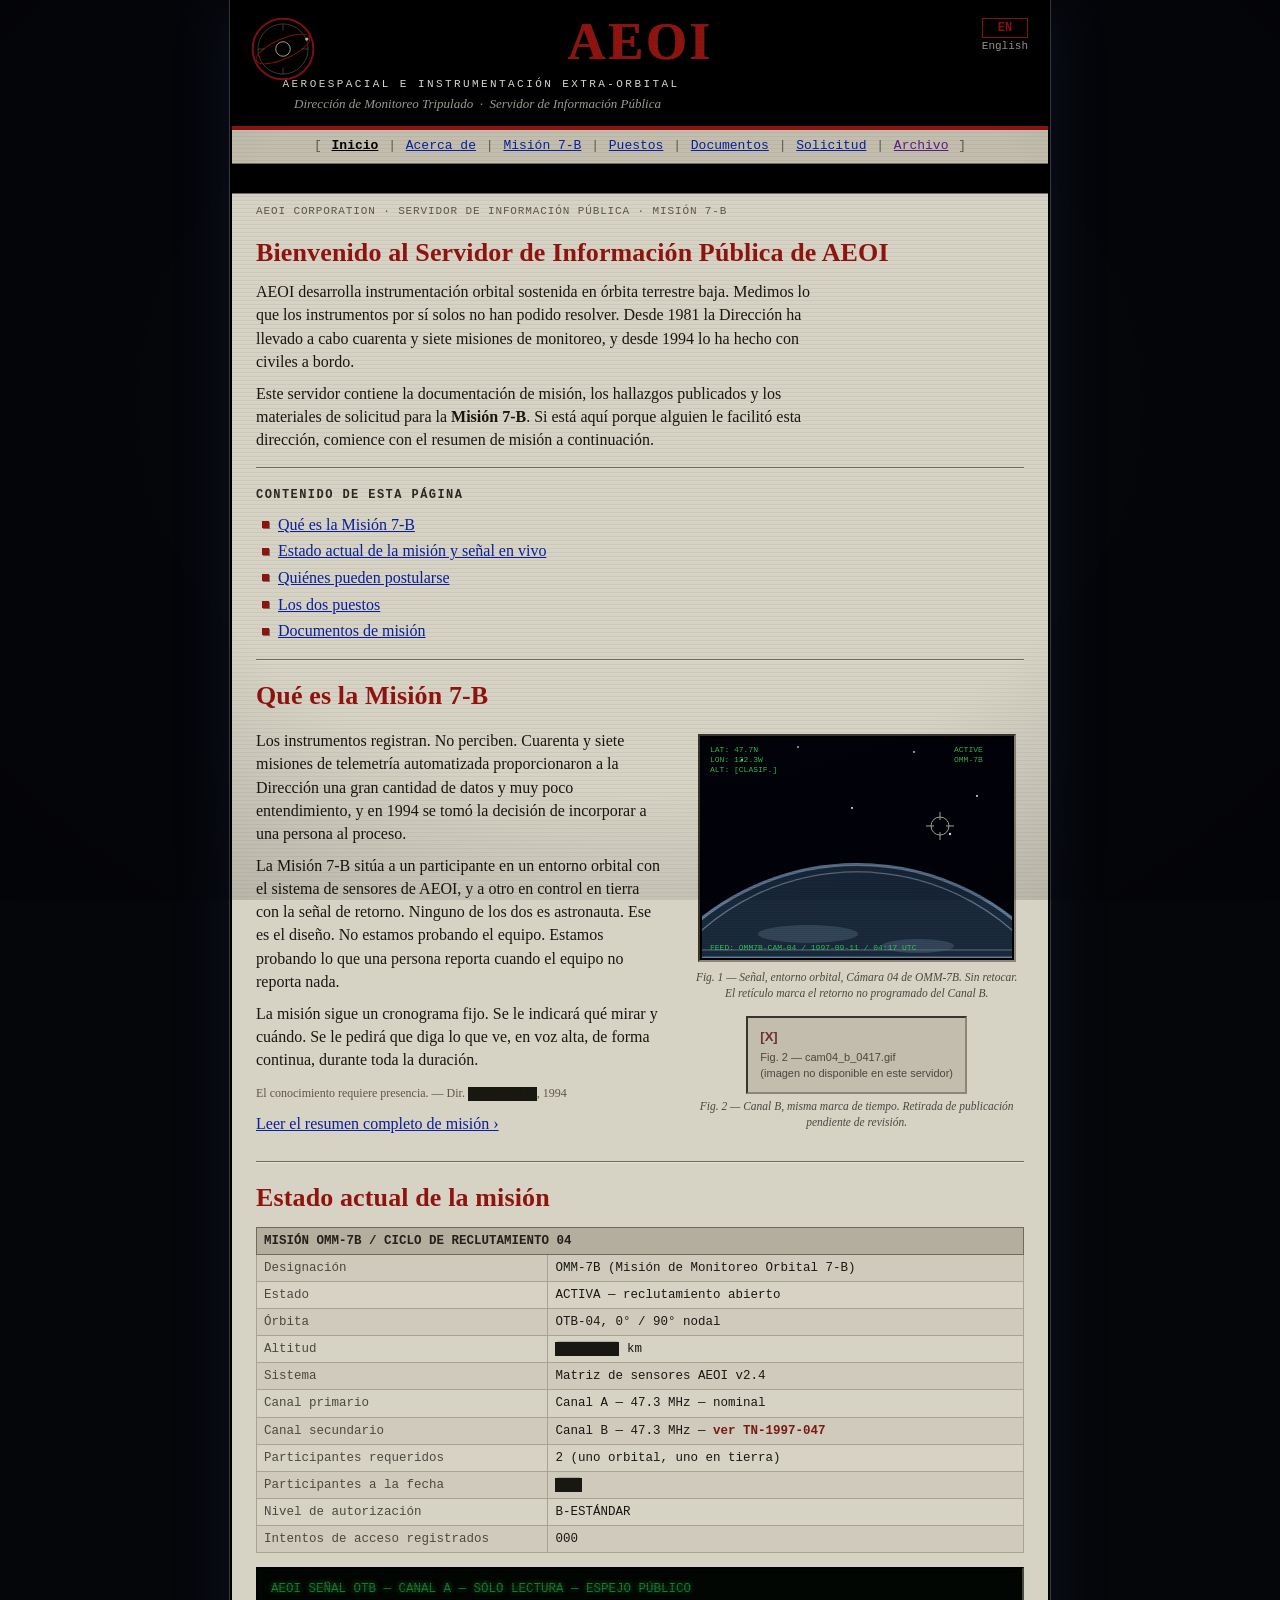
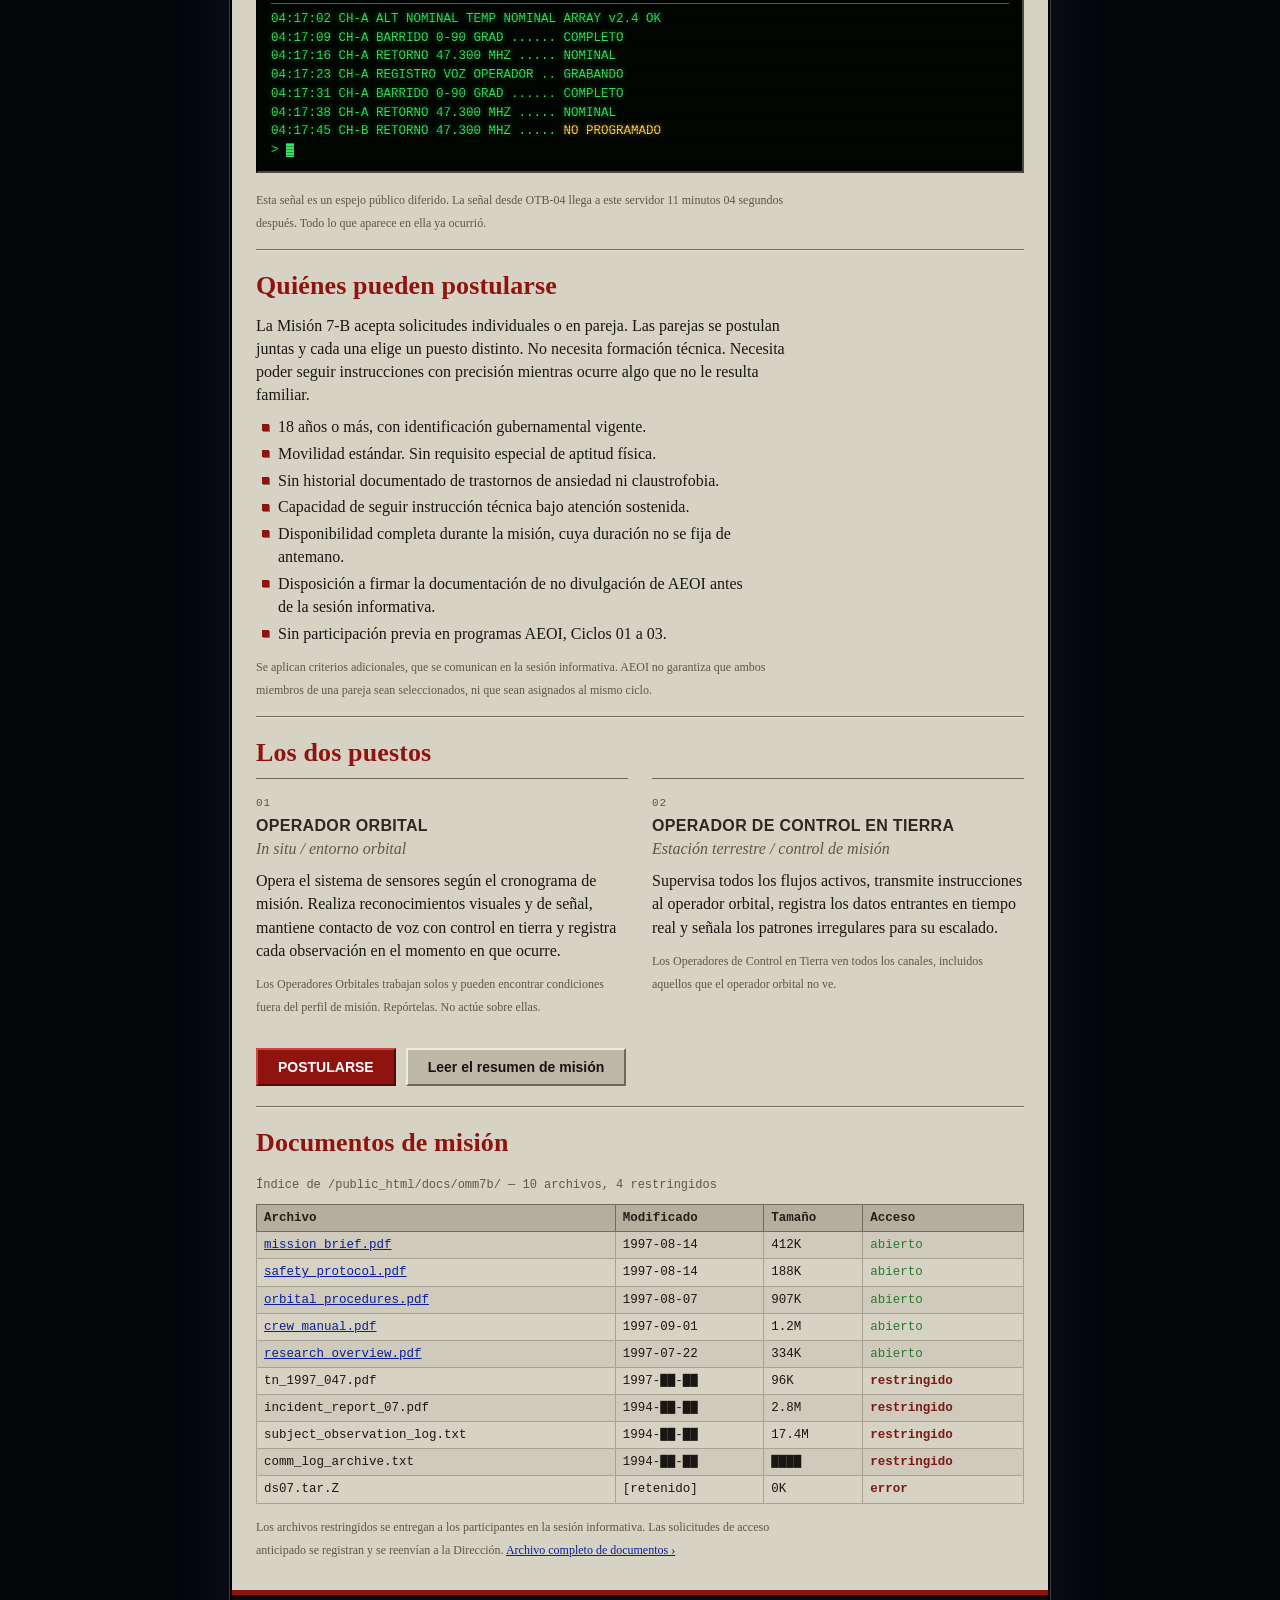
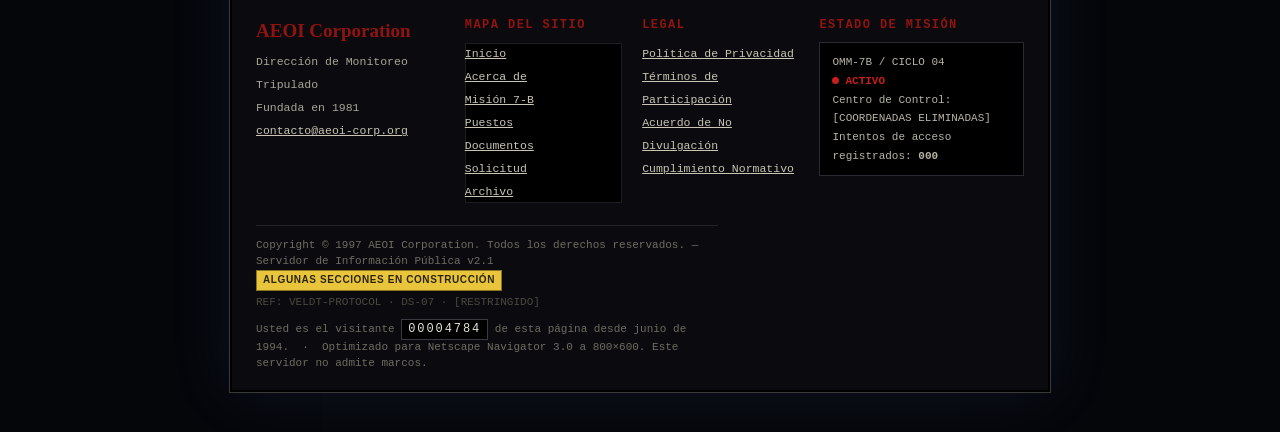
==== index.html @ 05a88777 "pagina aeoi" ====
<!DOCTYPE html>
<!--
  AEOI SERVIDOR DE INFORMACIÓN PÚBLICA
  raíz del documento: /public_html/index.html
  responsable: webmaster@aeoi-corp.org
  rev 4.2 — 01/09/97

  NOTA AL RESPONSABLE: el árbol /archive/ sigue siendo legible para todos.
  Debía retirarse con la rev 3.9. Nadie lo ha retirado.
  No lo retiren. — R.K.
-->
<html lang="es">
<head>
<meta charset="utf-8">
<meta name="viewport" content="width=device-width,initial-scale=1">
<title>AEOI — Misión 7-B — Reclutamiento de participantes</title>
<link rel="stylesheet" href="css/style.css">
</head>
<body>
<div id="glass"></div>

<div id="doc">

  <!-- ===================== CABECERA ===================== -->
  <div id="masthead">
    <div class="stars"></div>
    <svg id="seal" viewBox="0 0 100 100" aria-hidden="true">
      <circle cx="50" cy="50" r="46" fill="none" stroke="#8f1410" stroke-width="3"/>
      <circle cx="50" cy="50" r="38" fill="none" stroke="#6a6558" stroke-width="1"/>
      <ellipse cx="50" cy="50" rx="44" ry="15" fill="none" stroke="#8f1410"
               stroke-width="1.4" transform="rotate(-24 50 50)"/>
      <circle cx="50" cy="50" r="11" fill="none" stroke="#c8c3b4" stroke-width="1.4"/>
      <circle cx="86" cy="35" r="2.6" fill="#c8c3b4"/>
      <path d="M50 12 L50 22 M50 78 L50 88 M12 50 L22 50 M78 50 L88 50"
            stroke="#6a6558" stroke-width="1"/>
    </svg>
    <a id="lang" href="#" title="Versión en inglés"><b>EN</b>English</a>
    <h1 id="wordmark"><a href="index.html">AEOI</a></h1>
    <p id="expand">AEROESPACIAL E INSTRUMENTACIÓN EXTRA-ORBITAL</p>
    <p id="sub">Dirección de Monitoreo Tripulado &nbsp;·&nbsp; Servidor de Información Pública</p>
  </div>

  <!-- ===================== NAV ===================== -->
  <div id="nav">
    [ <a href="index.html">Inicio</a> |
      <a href="acerca.html">Acerca&nbsp;de</a> |
      <a href="mision.html">Misión&nbsp;7-B</a> |
      <a href="puestos.html">Puestos</a> |
      <a href="documentos.html">Documentos</a> |
      <a href="solicitud.html">Solicitud</a> |
      <a href="archivo.html" class="seen">Archivo</a> ]
  </div>

  <!-- ===================== ANUNCIOS ===================== -->
  <div id="announce"><span>
    <span class="new">*** NUEVO ***</span>
    &nbsp; CICLO DE RECLUTAMIENTO 04 ABIERTO — QUEDAN DOS (2) PLAZAS —
    CIERRE DE SOLICITUDES PRÓXIMO — CONSULTE PUESTOS PARA MÁS DETALLES &nbsp;&nbsp; ///
    &nbsp; AVISO DE PERSONAL: TODOS LOS PARTICIPANTES DEL CICLO 03 DEBEN PRESENTARSE A LA
    EVALUACIÓN POSTERIOR A LA MISIÓN. LA ASISTENCIA NO ES OPCIONAL. &nbsp;&nbsp; ///
    &nbsp; RESUMEN DE MISIÓN OMM-7B DISPONIBLE &nbsp;&nbsp; ///
  </span></div>

  <div class="pageid">AEOI Corporation · Servidor de Información Pública · Misión 7-B</div>

  <div class="pad">

  <h2>Bienvenido al Servidor de Información Pública de AEOI</h2>
  <p>
    AEOI desarrolla instrumentación orbital sostenida en órbita terrestre baja. Medimos lo que
    los instrumentos por sí solos no han podido resolver. Desde 1981 la Dirección ha llevado a
    cabo cuarenta y siete misiones de monitoreo, y desde 1994 lo ha hecho con civiles a bordo.
  </p>
  <p>
    Este servidor contiene la documentación de misión, los hallazgos publicados y los
    materiales de solicitud para la <b>Misión 7-B</b>. Si está aquí porque alguien le facilitó
    esta dirección, comience con el resumen de misión a continuación.
  </p>

  <hr>

  <h4>Contenido de esta página</h4>
  <ul class="dot">
    <li><a href="#brief">Qué es la Misión 7-B</a></li>
    <li><a href="#status">Estado actual de la misión y señal en vivo</a></li>
    <li><a href="#who">Quiénes pueden postularse</a></li>
    <li><a href="#pos">Los dos puestos</a></li>
    <li><a href="#docs">Documentos de misión</a></li>
  </ul>

  <hr>

  <!-- ===================== RESUMEN ===================== -->
  <h2 id="brief">Qué es la Misión 7-B</h2>
  <div class="cols split">
    <div>
      <p>
        Los instrumentos registran. No perciben. Cuarenta y siete misiones de telemetría
        automatizada proporcionaron a la Dirección una gran cantidad de datos y muy poco
        entendimiento, y en 1994 se tomó la decisión de incorporar a una persona al proceso.
      </p>
      <p>
        La Misión 7-B sitúa a un participante en un entorno orbital con el sistema de sensores
        de AEOI, y a otro en control en tierra con la señal de retorno. Ninguno de los dos es
        astronauta. Ese es el diseño. No estamos probando el equipo. Estamos probando lo que
        una persona reporta cuando el equipo no reporta nada.
      </p>
      <p>
        La misión sigue un cronograma fijo. Se le indicará qué mirar y cuándo. Se le pedirá
        que diga lo que ve, en voz alta, de forma continua, durante toda la duración.
      </p>
      <p><small>
        El conocimiento requiere presencia. — Dir.
        <span class="rd" data-r="Rasmussen">&#9608;&#9608;&#9608;&#9608;&#9608;&#9608;&#9608;&#9608;&#9608;</span>, 1994
      </small></p>
      <p><a href="mision.html">Leer el resumen completo de misión &rsaquo;</a></p>
    </div>
    <div>
      <figure>
        <span class="frame"><span class="dither">
          <svg width="310" height="220" viewBox="0 0 310 220" role="img"
               aria-label="Limbo terrestre desde órbita baja, cámara 04, monocromo">
            <rect width="310" height="220" fill="#02030a"/>
            <circle cx="40" cy="22" r="1" fill="#dfe6ff"/>
            <circle cx="212" cy="14" r="1" fill="#c3cdf0"/>
            <circle cx="275" cy="58" r="1" fill="#fff"/>
            <circle cx="96" cy="9" r="1" fill="#aab6dd"/>
            <circle cx="150" cy="70" r="1" fill="#fff"/>
            <circle cx="248" cy="96" r="1.2" fill="#e8eeff"/>
            <path d="M-40 220 A 250 250 0 0 1 350 220 Z" fill="#1b2a3d"/>
            <path d="M-40 220 A 250 250 0 0 1 350 220 Z" fill="none" stroke="#6d8dae" stroke-width="3" opacity=".85"/>
            <path d="M-20 212 A 235 235 0 0 1 330 212 Z" fill="none" stroke="#9fc4e0" stroke-width="1.2" opacity=".5"/>
            <ellipse cx="106" cy="196" rx="50" ry="9" fill="#4a5f74" opacity=".55"/>
            <ellipse cx="216" cy="208" rx="36" ry="7" fill="#546b81" opacity=".45"/>
            <g stroke="#c8c3b4" stroke-width="1" fill="none" opacity=".9">
              <circle cx="238" cy="88" r="9"/>
              <path d="M238 74 V82 M238 94 V102 M224 88 H232 M244 88 H252"/>
            </g>
            <g font-family="Courier New,monospace" font-size="8" fill="#37e05f" opacity=".85">
              <text x="8" y="14">LAT: 47.7N</text>
              <text x="8" y="24">LON: 122.3W</text>
              <text x="8" y="34">ALT: [CLASIF.]</text>
              <text x="252" y="14">ACTIVE</text>
              <text x="252" y="24">OMM-7B</text>
              <text x="8" y="212">FEED: OMM7B-CAM-04 / 1997-09-11 / 04:17 UTC</text>
            </g>
          </svg>
        </span></span>
        <figcaption>
          Fig. 1 — Señal, entorno orbital, Cámara 04 de OMM-7B. Sin retocar. El retículo
          marca el retorno no programado del Canal B.
        </figcaption>
      </figure>

      <figure>
        <span class="broken">
          <b>[X]</b>
          Fig. 2 — cam04_b_0417.gif<br>
          (imagen no disponible en este servidor)
        </span>
        <figcaption>
          Fig. 2 — Canal B, misma marca de tiempo. Retirada de publicación
          pendiente de revisión.
        </figcaption>
      </figure>
    </div>
  </div>

  <hr>

  <!-- ===================== ESTADO ===================== -->
  <h2 id="status">Estado actual de la misión</h2>
  <div class="tscroll"><table class="data">
    <tr><th colspan="2">MISIÓN OMM-7B / CICLO DE RECLUTAMIENTO 04</th></tr>
    <tr><td class="k">Designación</td><td>OMM-7B (Misión de Monitoreo Orbital 7-B)</td></tr>
    <tr><td class="k">Estado</td><td>ACTIVA — reclutamiento abierto</td></tr>
    <tr><td class="k">Órbita</td><td>OTB-04, 0&deg; / 90&deg; nodal</td></tr>
    <tr><td class="k">Altitud</td><td><span class="rd" data-r="descendiendo">&#9608;&#9608;&#9608;&#9608;&#9608;&#9608;&#9608;&#9608;</span> km</td></tr>
    <tr><td class="k">Sistema</td><td>Matriz de sensores AEOI v2.4</td></tr>
    <tr><td class="k">Canal primario</td><td>Canal A — 47.3 MHz — nominal</td></tr>
    <tr><td class="k">Canal secundario</td><td>Canal B — 47.3 MHz — <span class="lock">ver TN-1997-047</span></td></tr>
    <tr><td class="k">Participantes requeridos</td><td>2 (uno orbital, uno en tierra)</td></tr>
    <tr><td class="k">Participantes a la fecha</td><td><span class="rd" data-r="0 regresaron">&#9608;&#9608;&#9608;</span></td></tr>
    <tr><td class="k">Nivel de autorización</td><td>B-ESTÁNDAR</td></tr>
    <tr><td class="k">Intentos de acceso registrados</td><td><span data-attempts>000</span></td></tr>
  </table></div>

  <div class="term">
    <div class="hdr">AEOI SEÑAL OTB — CANAL A — SÓLO LECTURA — ESPEJO PÚBLICO</div>
    <div data-feed="a"></div>
  </div>
  <p><small>
    Esta señal es un espejo público diferido. La señal desde OTB-04 llega a este servidor
    11 minutos 04 segundos después. Todo lo que aparece en ella ya ocurrió.
  </small></p>

  <hr>

  <!-- ===================== QUIÉN ===================== -->
  <h2 id="who">Quiénes pueden postularse</h2>
  <p>
    La Misión 7-B acepta solicitudes individuales o en pareja. Las parejas se postulan juntas y
    cada una elige un puesto distinto. No necesita formación técnica. Necesita poder seguir
    instrucciones con precisión mientras ocurre algo que no le resulta familiar.
  </p>
  <ul class="dot">
    <li>18 años o más, con identificación gubernamental vigente.</li>
    <li>Movilidad estándar. Sin requisito especial de aptitud física.</li>
    <li>Sin historial documentado de trastornos de ansiedad ni claustrofobia.</li>
    <li>Capacidad de seguir instrucción técnica bajo atención sostenida.</li>
    <li>Disponibilidad completa durante la misión, cuya duración no se fija de antemano.</li>
    <li>Disposición a firmar la documentación de no divulgación de AEOI antes de la sesión informativa.</li>
    <li>Sin participación previa en programas AEOI, Ciclos 01 a 03.</li>
  </ul>
  <p><small>
    Se aplican criterios adicionales, que se comunican en la sesión informativa. AEOI no
    garantiza que ambos miembros de una pareja sean seleccionados, ni que sean asignados al
    mismo ciclo.
  </small></p>

  <hr>

  <!-- ===================== PUESTOS ===================== -->
  <h2 id="pos">Los dos puestos</h2>
  <div class="cols">
    <div class="pos">
      <span class="code">01</span>
      <h3>OPERADOR ORBITAL</h3>
      <p class="where">In situ / entorno orbital</p>
      <p>
        Opera el sistema de sensores según el cronograma de misión. Realiza reconocimientos
        visuales y de señal, mantiene contacto de voz con control en tierra y registra cada
        observación en el momento en que ocurre.
      </p>
      <p><small>
        Los Operadores Orbitales trabajan solos y pueden encontrar condiciones fuera del
        perfil de misión. Repórtelas. No actúe sobre ellas.
      </small></p>
    </div>
    <div class="pos">
      <span class="code">02</span>
      <h3>OPERADOR DE CONTROL EN TIERRA</h3>
      <p class="where">Estación terrestre / control de misión</p>
      <p>
        Supervisa todos los flujos activos, transmite instrucciones al operador orbital,
        registra los datos entrantes en tiempo real y señala los patrones irregulares para
        su escalado.
      </p>
      <p><small>
        Los Operadores de Control en Tierra ven todos los canales, incluidos aquellos que el
        operador orbital no ve.
      </small></p>
    </div>
  </div>

  <p style="margin-top:18px">
    <a class="btn primary" href="solicitud.html">POSTULARSE</a>
    <a class="btn" href="mision.html">Leer el resumen de misión</a>
  </p>

  <hr>

  <!-- ===================== DOCS ===================== -->
  <h2 id="docs">Documentos de misión</h2>
  <p><small class="mono">Índice de /public_html/docs/omm7b/ — 10 archivos, 4 restringidos</small></p>
  <div class="tscroll"><table class="data">
    <tr><th>Archivo</th><th>Modificado</th><th>Tamaño</th><th>Acceso</th></tr>
    <tr><td><a href="documentos.html">mission_brief.pdf</a></td><td>1997-08-14</td><td>412K</td><td class="open">abierto</td></tr>
    <tr><td><a href="documentos.html">safety_protocol.pdf</a></td><td>1997-08-14</td><td>188K</td><td class="open">abierto</td></tr>
    <tr><td><a href="documentos.html">orbital_procedures.pdf</a></td><td>1997-08-07</td><td>907K</td><td class="open">abierto</td></tr>
    <tr><td><a href="documentos.html">crew_manual.pdf</a></td><td>1997-09-01</td><td>1.2M</td><td class="open">abierto</td></tr>
    <tr><td><a href="documentos.html">research_overview.pdf</a></td><td>1997-07-22</td><td>334K</td><td class="open">abierto</td></tr>
    <tr data-restricted="true"><td class="fname">tn_1997_047.pdf</td><td>1997-&#9608;&#9608;-&#9608;&#9608;</td><td>96K</td><td class="lock">restringido</td></tr>
    <tr data-restricted="true"><td class="fname">incident_report_07.pdf</td><td>1994-&#9608;&#9608;-&#9608;&#9608;</td><td>2.8M</td><td class="lock">restringido</td></tr>
    <tr data-restricted="true"><td class="fname">subject_observation_log.txt</td><td>1994-&#9608;&#9608;-&#9608;&#9608;</td><td>17.4M</td><td class="lock">restringido</td></tr>
    <tr data-restricted="true"><td class="fname">comm_log_archive.txt</td><td>1994-&#9608;&#9608;-&#9608;&#9608;</td><td>&#9608;&#9608;&#9608;&#9608;</td><td class="lock">restringido</td></tr>
    <tr data-restricted="true"><td class="fname">ds07.tar.Z</td><td>[retenido]</td><td>0K</td><td class="lock">error</td></tr>
  </table></div>
  <p><small>
    Los archivos restringidos se entregan a los participantes en la sesión informativa. Las
    solicitudes de acceso anticipado se registran y se reenvían a la Dirección.
    <a href="documentos.html">Archivo completo de documentos &rsaquo;</a>
  </small></p>

  </div><!-- /pad -->

  <!-- ===================== PIE ===================== -->
  <div id="foot">
    <div class="fcols">
      <div>
        <p class="brand">AEOI Corporation</p>
        <ul>
          <li>Dirección de Monitoreo Tripulado</li>
          <li>Fundada en 1981</li>
          <li><a href="solicitud.html">contacto@aeoi-corp.org</a></li>
        </ul>
      </div>
      <div class="fmap">
        <h4>Mapa del sitio</h4>
        <canvas id="eyes" aria-hidden="true"></canvas>
        <ul>
          <li><a href="index.html">Inicio</a></li>
          <li><a href="acerca.html">Acerca de</a></li>
          <li><a href="mision.html">Misión 7-B</a></li>
          <li><a href="puestos.html">Puestos</a></li>
          <li><a href="documentos.html">Documentos</a></li>
          <li><a href="solicitud.html">Solicitud</a></li>
          <li><a href="archivo.html">Archivo</a></li>
        </ul>
      </div>
      <div>
        <h4>Legal</h4>
        <ul>
          <li><a href="#" class="dead">Política de Privacidad</a></li>
          <li><a href="#" class="dead">Términos de Participación</a></li>
          <li><a href="#" class="dead">Acuerdo de No Divulgación</a></li>
          <li><a href="#" class="dead">Cumplimiento Normativo</a></li>
        </ul>
      </div>
      <div>
        <h4>Estado de misión</h4>
        <div class="statusbox">
          OMM-7B / CICLO 04<br>
          <span class="live">ACTIVO</span><br>
          Centro de Control:<br>
          <span class="cens" data-real="76°12'S 168°21'E">[COORDENADAS ELIMINADAS]</span><br>
          Intentos de acceso registrados: <b data-attempts>000</b>
        </div>
      </div>
    </div>
    <p class="copy">Copyright &copy; 1997 AEOI Corporation. Todos los derechos reservados. — Servidor de Información Pública v2.1
      &nbsp;<span class="construction">ALGUNAS SECCIONES EN CONSTRUCCIÓN</span></p>
    <p class="ref"><span class="cens" data-real="REF: VELDT-PROTOCOL · SUBJECT-CONTAINMENT-BREACH">REF: VELDT-PROTOCOL · DS-07 · [RESTRINGIDO]</span></p>
    <p class="vis">Usted es el visitante <span id="counter">00000000</span> de esta página desde junio de 1994.
      &nbsp;·&nbsp; Optimizado para Netscape Navigator 3.0 a 800&times;600. Este servidor no admite marcos.</p>
  </div>

</div><!-- /doc -->

<div id="toast" role="status"></div>

<script src="js/site.js"></script>
<script src="js/eggs.js"></script>
</body>
</html>
---- css/style.css ----
/* ============================================================
   AEOI SERVIDOR PÚBLICO — HOJA DE ESTILO
   sin webfonts. pilas del sistema. de eso se trata.
   ============================================================ */

:root{
  --void:#05060a;
  --paper:#d6d2c4;        /* manila envejecido, no blanco */
  --paper-dark:#c2bdad;
  --ink:#191712;
  --rule:#6e6a5c;
  --red:#8f1410;          /* rojo agencia, desteñido */
  --red-hot:#c81e1e;      /* rojo censura (eggs) */
  --link:#0a1f9c;
  --visited:#5a1a86;
  --phos:#37e05f;         /* fósforo */
  --phos-dim:#1c7a33;
  --ok:#2a7a2f;
}

*{box-sizing:border-box}
html{background:var(--void);scroll-behavior:smooth}

body{
  margin:0;padding:0 0 40px;
  font-family:"Times New Roman",Times,serif;
  font-size:16px;line-height:1.45;color:var(--ink);
  background-color:#05060a;
  background-image:
    radial-gradient(1px 1px at 17px 23px,#c9d4ff 40%,transparent 41%),
    radial-gradient(1px 1px at 83px 67px,#ffffff 40%,transparent 41%),
    radial-gradient(1px 1px at 131px 11px,#9fb0e8 40%,transparent 41%),
    radial-gradient(1px 1px at 47px 149px,#ffffff 40%,transparent 41%),
    radial-gradient(1px 1px at 168px 121px,#8ea0d4 40%,transparent 41%),
    radial-gradient(1px 1px at 5px 97px,#e8eeff 40%,transparent 41%);
  background-size:192px 192px;
}

/* --- vidrio CRT sobre todo ------------------------------- */
#glass{
  position:fixed;inset:0;pointer-events:none;z-index:9999;
  background:repeating-linear-gradient(to bottom,
    rgba(0,0,0,.045) 0px,rgba(0,0,0,.045) 1px,transparent 1px,transparent 4px);
}
#glass:after{
  content:"";position:absolute;inset:0;
  background:radial-gradient(ellipse at 50% 45%,
    transparent 55%,rgba(0,0,0,.14) 85%,rgba(0,0,0,.32) 100%);
}

/* --- el documento ---------------------------------------- */
#doc{
  width:820px;max-width:100%;margin:0 auto;
  background:var(--paper);
  border-left:2px solid #000;border-right:2px solid #000;border-bottom:2px solid #000;
  box-shadow:0 0 0 1px #3a3a3a,0 0 60px rgba(120,150,255,.10);
}
.pad{padding:0 24px}

/* --- cabecera -------------------------------------------- */
#masthead{
  background:#000;color:#fff;text-align:center;
  padding:16px 18px 12px;border-bottom:4px solid var(--red);
  position:relative;overflow:hidden;
}
#masthead .stars{
  position:absolute;inset:0;opacity:.55;
  background-image:
    radial-gradient(1px 1px at 30px 18px,#fff 40%,transparent 41%),
    radial-gradient(1px 1px at 110px 52px,#cdd8ff 40%,transparent 41%),
    radial-gradient(1px 1px at 200px 10px,#fff 40%,transparent 41%),
    radial-gradient(1px 1px at 260px 70px,#9fb0e8 40%,transparent 41%);
  background-size:300px 96px;
}
#wordmark{
  position:relative;font-family:"Times New Roman",Times,serif;
  font-weight:bold;font-size:52px;letter-spacing:.06em;color:var(--red);
  text-shadow:1px 0 0 rgba(255,80,60,.45);margin:0;line-height:1;
}
#wordmark a{color:inherit;text-decoration:none}
#wordmark a:hover{background:none}
#expand{
  position:relative;font-family:"Courier New",Courier,monospace;
  font-size:11px;letter-spacing:.22em;color:#dcd8cc;margin:9px 0 2px;
}
#sub{position:relative;font-size:13px;font-style:italic;color:#9d9a90;margin:0}
#seal{position:absolute;left:18px;top:16px;width:66px;height:66px;opacity:.92}
#lang{
  position:absolute;right:20px;top:18px;
  font-family:"Courier New",monospace;font-size:11px;line-height:1.2;
  color:#9d9a90;text-decoration:none;text-align:center;
}
#lang b{
  display:block;border:1px solid var(--red);color:var(--red);
  padding:2px 6px;margin-bottom:2px;font-size:12px;
}
#lang:hover{background:none;color:#dcd8cc}

/* --- nav ------------------------------------------------- */
#nav{
  position:sticky;top:0;z-index:50;
  background:var(--paper-dark);border-bottom:1px solid var(--rule);
  padding:7px 22px;font-family:"Courier New",Courier,monospace;
  font-size:13px;text-align:center;color:#5d5849;
}
#nav a{margin:0 2px}
#nav a.here{color:#000;font-weight:bold;background:none}

a{color:var(--link);text-decoration:underline}
a:visited{color:var(--visited)}
a:hover{background:#fffbc8;color:#000}
a:focus-visible{outline:2px solid #000;outline-offset:1px}
a.seen{color:var(--visited)}

/* --- franja de anuncios ---------------------------------- */
#announce{
  background:#000;color:#f4f0e2;
  font-family:"Courier New",Courier,monospace;font-size:12.5px;
  padding:5px 0;border-bottom:1px solid var(--rule);
  white-space:nowrap;overflow:hidden;
}
#announce span{display:inline-block;padding-left:100%;animation:crawl 38s linear infinite}
@keyframes crawl{to{transform:translateX(-100%)}}
.new{color:#ff3b2f;font-weight:bold;font-family:Arial,sans-serif;animation:blink 1.1s steps(1) infinite}
@keyframes blink{50%{opacity:0}}

/* --- identificador de página ----------------------------- */
.pageid{
  font-family:"Courier New",monospace;font-size:11px;letter-spacing:.08em;
  color:#5d5849;padding:10px 24px 0;text-transform:uppercase;
}

/* --- tipografía ------------------------------------------ */
h2{font-size:26px;color:var(--red);margin:14px 0 6px;letter-spacing:.005em;font-weight:bold}
h3{font-size:19px;margin:22px 0 4px;color:var(--red)}
h4{
  font-family:"Courier New",monospace;font-size:12px;letter-spacing:.12em;
  margin:18px 0 6px;color:#2c2822;text-transform:uppercase;
}
p{margin:.55em 0;max-width:70ch}
hr{border:0;border-top:1px solid var(--rule);border-bottom:1px solid #e6e2d4;margin:16px 0}
small{font-size:12px;color:#5d5849}
.mono{font-family:"Courier New",Courier,monospace}
.muted{color:#5d5849}
em.note{color:#4c4840}

ul.dot{list-style:none;padding-left:4px;margin:.5em 0}
ul.dot li{padding-left:18px;position:relative;margin:.22em 0;max-width:62ch}
ul.dot li:before{
  content:"";position:absolute;left:2px;top:.52em;width:7px;height:7px;
  background:var(--red);box-shadow:1px 1px 0 #7a7565;
}
ol.num{list-style:none;padding:0;margin:.5em 0;counter-reset:n}
ol.num li{counter-increment:n;padding-left:34px;position:relative;margin:.3em 0;max-width:62ch}
ol.num li:before{
  content:counter(n,decimal-leading-zero) ".";position:absolute;left:0;
  font-family:"Courier New",monospace;color:var(--red);font-weight:bold;
}

/* --- figura ---------------------------------------------- */
figure{margin:14px 0;text-align:center}
figure .frame{display:inline-block;border:2px inset #8b8677;background:#000;padding:2px;max-width:100%}
figcaption{font-size:11.5px;font-style:italic;color:#4c4840;margin-top:4px;max-width:56ch;margin-left:auto;margin-right:auto}
.dither{position:relative;display:block;line-height:0}
.dither:after{
  content:"";position:absolute;inset:0;
  background:repeating-linear-gradient(to bottom,rgba(0,0,0,.10) 0 1px,transparent 1px 2px);
}
.dither svg{max-width:100%;height:auto}
.broken{
  display:inline-block;border:2px inset #8b8677;background:var(--paper-dark);
  padding:10px 12px;font-family:Arial,sans-serif;font-size:11px;color:#4c4840;text-align:left;
}
.broken b{display:block;font-size:13px;color:#6d3030;margin-bottom:3px}

/* --- tablas de datos ------------------------------------- */
.tscroll{overflow-x:auto;margin:10px 0}
.tscroll table.data{margin:0}
table.data{
  border-collapse:collapse;width:100%;
  font-family:"Courier New",Courier,monospace;font-size:12.5px;margin:10px 0;
}
table.data th{
  background:#b3ae9d;text-align:left;padding:4px 7px;
  border:1px solid var(--rule);font-weight:bold;color:#231f19;
}
table.data td{padding:4px 7px;border:1px solid #a8a292;vertical-align:top}
table.data tr:nth-child(even) td{background:#cfcabb}
td.k{width:38%;color:#4c4840}
.lock{color:#7a1a14;font-weight:bold}
.open{color:var(--ok)}
table.data tr[data-restricted] td:first-child{cursor:not-allowed}
table.data tr[data-restricted]:hover td{background:#c9c2ad}

/* --- fichas / grids -------------------------------------- */
.stats{display:grid;grid-template-columns:repeat(3,1fr);gap:8px;margin:12px 0}
.stats div{
  border:1px solid var(--rule);background:var(--paper-dark);padding:8px 10px;
  font-family:"Courier New",monospace;font-size:12.5px;
}
.stats b{display:block;font-size:10px;letter-spacing:.12em;color:#5d5849;margin-bottom:3px}

.ficha{
  border:1px solid var(--rule);background:var(--paper-dark);padding:10px 12px;
  font-family:"Courier New",monospace;font-size:12px;
}
.ficha h4{margin:0 0 8px;color:var(--red)}
.ficha dl{margin:0;display:grid;grid-template-columns:auto 1fr;gap:4px 10px}
.ficha dt{color:#5d5849}
.ficha dd{margin:0;text-align:right}

.cols{display:flex;gap:24px;flex-wrap:wrap}
.cols>div{flex:1 1 300px;min-width:0}
.cols.split>div:first-child{flex:2 1 340px}

.box{
  border:1px solid var(--rule);background:var(--paper-dark);
  padding:10px 14px;margin:12px 0;
}
.box h4{margin-top:0}

table.vals{border-collapse:collapse;width:100%;margin:8px 0}
table.vals td{padding:8px 8px;border-bottom:1px solid #a8a292;vertical-align:top}
table.vals td.n{font-family:"Courier New",monospace;color:var(--red);font-weight:bold;width:36px}
table.vals td.t{font-weight:bold;width:24%}

/* --- puestos --------------------------------------------- */
.pos{border-top:1px solid var(--rule);padding-top:10px}
.pos .code{font-family:"Courier New",monospace;font-size:11px;color:#5d5849;letter-spacing:.08em}
.pos h3{margin:2px 0 0;font-family:Arial,Helvetica,sans-serif;font-size:16px;color:#2c2822;letter-spacing:.02em}
.pos .where{font-style:italic;color:#5d5849;margin:0 0 8px}

/* --- cronología ------------------------------------------ */
.tl{border-top:1px solid #a8a292}
.tl:last-of-type{border-bottom:1px solid #a8a292}
details.tl summary{
  list-style:none;cursor:pointer;display:grid;grid-template-columns:64px 1fr 34px;
  gap:10px;padding:9px 4px;align-items:center;
}
details.tl summary::-webkit-details-marker{display:none}
details.tl summary:hover{background:#cfcabb}
.tl .yr{font-family:"Courier New",monospace;font-weight:bold;color:var(--red)}
.tl .tg{font-family:"Courier New",monospace;color:#5d5849;text-align:right}
.tl .tg:before{content:"[+]"}
details[open].tl .tg:before{content:"[-]"}
details.tl .tx{padding:0 4px 12px 74px;max-width:66ch;color:#2c2822}
#tn summary{grid-template-columns:104px 1fr 34px}
#tn .tx{padding-left:4px}

/* --- terminal -------------------------------------------- */
.term{
  background:#020602;border:2px inset #4a4a42;padding:11px 13px;margin:14px 0;
  font-family:"Courier New",Courier,monospace;font-size:12.5px;color:var(--phos);
  line-height:1.5;text-shadow:0 0 5px rgba(55,224,95,.55);position:relative;overflow:hidden;
}
.term:after{
  content:"";position:absolute;inset:0;pointer-events:none;
  background:repeating-linear-gradient(to bottom,rgba(0,0,0,.30) 0 1px,transparent 1px 3px);
}
.term .hdr{color:var(--phos-dim);border-bottom:1px solid var(--phos-dim);padding-bottom:4px;margin-bottom:6px}
.term .warn{color:#ffd24a;text-shadow:0 0 5px rgba(255,210,74,.5)}
.term .bad{color:#ff5a4a;text-shadow:0 0 5px rgba(255,90,74,.5)}
.term a{color:var(--phos);position:relative;z-index:1}
.cur{background:var(--phos);color:#020602;animation:blink 1s steps(1) infinite}

/* --- redacción (hover filtra) ---------------------------- */
.rd{
  background:#191712;color:#191712;padding:0 2px;cursor:help;
  font-family:"Courier New",monospace;user-select:none;
}
.rd:hover{background:#3d2f2c;color:#a08d86}
.bar{background:#191712;color:#191712;padding:0 2px;font-family:"Courier New",monospace}

/* --- botón 90s ------------------------------------------- */
.btn{
  display:inline-block;font-family:Arial,Helvetica,sans-serif;font-size:14px;
  font-weight:bold;color:#161310;text-decoration:none;background:#bdb8a7;
  border-top:2px solid #efece1;border-left:2px solid #efece1;
  border-right:2px solid #6d6858;border-bottom:2px solid #6d6858;
  padding:7px 20px;margin:4px 6px 4px 0;cursor:pointer;
}
.btn:hover{background:#cfcabb;color:#161310}
.btn:active{
  border-top-color:#6d6858;border-left-color:#6d6858;
  border-right-color:#efece1;border-bottom-color:#efece1;
}
.btn.primary{background:var(--red);color:#fff;border-color:#c9483f #4e0b08 #4e0b08 #c9483f}
.btn.primary:hover{background:#a51913;color:#fff}

/* --- formulario ------------------------------------------ */
form fieldset{border:1px solid var(--rule);padding:10px 14px 14px;margin:14px 0}
form legend{
  font-family:"Courier New",monospace;font-size:11.5px;letter-spacing:.1em;
  color:var(--red);font-weight:bold;padding:0 6px;
}
.fgrid{display:grid;grid-template-columns:1fr 1fr;gap:12px 18px}
.field{display:flex;flex-direction:column;gap:3px}
.field.full{grid-column:1/-1}
label.lbl{font-family:"Courier New",monospace;font-size:10.5px;letter-spacing:.08em;color:#5d5849;text-transform:uppercase}
input[type=text],input[type=email],input[type=number],input[type=tel],textarea,select{
  font-family:"Courier New",monospace;font-size:13px;color:var(--ink);
  background:#e6e2d4;border:2px inset #8b8677;padding:5px 7px;width:100%;
}
textarea{min-height:90px;resize:vertical}
input:focus,textarea:focus{outline:2px solid var(--red);outline-offset:0}
.choice{display:flex;gap:16px;flex-wrap:wrap}
.choice label{display:flex;align-items:center;gap:6px;font-size:14px;cursor:pointer}
.poscard{
  display:block;border:1px solid var(--rule);background:var(--paper-dark);padding:8px 10px;cursor:pointer;
}
.poscard input{margin-right:6px}
.poscard b{display:block}
.poscard small{font-family:"Courier New",monospace}
.poscard:has(input:checked){outline:2px solid var(--red)}
.agree{display:flex;gap:8px;align-items:flex-start;margin:8px 0;font-size:14px;max-width:70ch}
.agree input{margin-top:4px}
.ferr{color:var(--red-hot);font-family:"Courier New",monospace;font-size:12px;margin:8px 0;display:none}
.ferr.show{display:block}

/* --- pie ------------------------------------------------- */
#foot{
  background:#0b0b0f;color:#a9a597;border-top:5px solid var(--red);
  margin-top:30px;padding:22px 24px 18px;font-size:12px;
}
.fcols{display:grid;grid-template-columns:1.2fr 1fr 1fr 1.3fr;gap:20px}
#foot h4{color:var(--red);margin:0 0 8px}
#foot .brand{font-size:19px;font-weight:bold;color:var(--red);margin:0 0 6px}
#foot a{color:#c9c4b4}
#foot a:hover{background:#2a2a30;color:#fff}
#foot ul{list-style:none;padding:0;margin:0;font-family:"Courier New",monospace;font-size:11.5px;line-height:2}
.fmap{position:relative;min-height:120px}
.fmap ul{position:relative;z-index:1;padding:6px 8px}
.fmap ul a{color:#8f8b7d}
.fmap ul a:hover{background:none;color:#fff}
#eyes{
  position:absolute;left:0;top:26px;width:100%;height:calc(100% - 26px);
  display:block;background:#000;border:1px solid #1c1c22;
}
.statusbox{
  background:#000;border:1px solid #2a2a30;padding:10px 12px;
  font-family:"Courier New",monospace;font-size:11px;line-height:1.7;color:#b7b3a4;
}
.statusbox .live{color:var(--red-hot);font-weight:bold}
.statusbox .live:before{
  content:"";display:inline-block;width:7px;height:7px;border-radius:50%;
  background:var(--red-hot);margin-right:6px;animation:blink 1.4s steps(1) infinite;
}
#foot .copy{
  margin:22px 0 4px;padding-top:12px;border-top:1px solid #23232a;
  font-family:"Courier New",monospace;font-size:11px;color:#6f6c62;
}
#foot .ref{font-family:"Courier New",monospace;font-size:11px;color:#4a4840;margin:2px 0}
#foot .vis{font-family:"Courier New",monospace;font-size:11px;color:#6f6c62;margin:8px 0 0}
#counter{
  display:inline-block;background:#000;color:#e8e4d6;font-family:"Courier New",monospace;
  font-size:12px;letter-spacing:.16em;padding:1px 6px;border:1px solid #3a3a42;
}
.construction{
  display:inline-block;background:#e8c53a;color:#2a2410;font-family:Arial,sans-serif;
  font-size:10px;font-weight:bold;padding:2px 6px;border:1px solid #8a7520;letter-spacing:.06em;
}

/* --- toast ----------------------------------------------- */
#toast{
  position:fixed;left:50%;bottom:28px;transform:translateX(-50%);z-index:10000;
  background:#000;color:#ff5a4a;border:1px solid var(--red-hot);
  font-family:"Courier New",monospace;font-size:12.5px;letter-spacing:.06em;
  padding:9px 16px;box-shadow:0 0 18px rgba(200,30,30,.35);
  opacity:0;pointer-events:none;transition:opacity .25s;white-space:nowrap;max-width:92vw;
}
#toast.on{opacity:1}
#toast.ok{color:var(--phos);border-color:var(--phos-dim);box-shadow:0 0 18px rgba(55,224,95,.25)}
#toast.shake{animation:shake .32s linear 2}
@keyframes shake{
  0%,100%{transform:translateX(-50%)}
  25%{transform:translateX(calc(-50% - 3px))}
  75%{transform:translateX(calc(-50% + 3px))}
}

/* ============================================================
   EASTER EGGS
   ============================================================ */

/* --- Egg 1: bloque 1997 (long-press) --------------------- */
.tl.y97{display:grid;grid-template-columns:64px 1fr;gap:10px;padding:9px 4px 12px;align-items:start}
#egg-1997{
  position:relative;display:block;padding:8px 10px;
  font-family:"Courier New",monospace;font-size:12.5px;line-height:1.6;
  cursor:pointer;user-select:none;-webkit-user-select:none;touch-action:none;
  border:1px solid #7a1a14;background:#cfcabb;color:#2c2822;max-width:66ch;
}
#egg-1997 .bar97{
  position:absolute;inset:0;background:var(--red-hot);color:#fff;
  display:flex;align-items:center;justify-content:center;gap:10px;
  font-weight:bold;letter-spacing:.14em;font-size:12px;
  transition:opacity .4s ease-out,filter .2s;
}
#egg-1997 .bar97 small{color:#ffd8d5;font-size:10px;letter-spacing:.04em;font-weight:normal}
#egg-1997.pressing .bar97{filter:brightness(1.3);animation:glitch-shake .08s steps(2) infinite}
#egg-1997.revealed .bar97{opacity:.12;pointer-events:none;animation:none}
#egg-1997 .leak{opacity:0;transition:opacity .4s .1s}
#egg-1997.revealed .leak{opacity:1}
#egg-1997 .leak a{display:inline-block;margin-top:6px;font-weight:bold;position:relative;z-index:2}
#egg-1997 .hint{display:block;font-size:10.5px;color:#5d5849;margin-top:8px;letter-spacing:.04em}
#egg-1997.revealed .hint{display:none}
@keyframes glitch-shake{
  0%{transform:translateX(-2px)}
  50%{transform:translateX(2px)}
  100%{transform:translateX(-1px)}
}
.progress97{
  position:absolute;left:0;bottom:0;height:3px;width:0;background:#fff;opacity:.85;
  transition:width .05s linear;
}
#egg-1997.pressing .progress97{width:100%;transition:width 2s linear}
#egg-1997.revealed .progress97{display:none}

/* modal documento filtrado */
#modal{
  position:fixed;inset:0;z-index:10001;background:rgba(0,0,0,.78);
  display:none;align-items:center;justify-content:center;padding:20px;
}
#modal.on{display:flex}
#modal .term{width:640px;max-width:100%;max-height:86vh;overflow:auto;margin:0}
#modal .close{float:right;color:var(--phos);cursor:pointer;text-decoration:none;font-weight:bold}

/* --- Egg 2: celdas redactadas (selección revela) --------- */
.redacted-cell{
  background:#000;color:#000;
  user-select:text;-webkit-user-select:text;cursor:text;
  padding:0 3px;box-decoration-break:clone;-webkit-box-decoration-break:clone;
}
.redacted-cell::selection{color:#fff;background:#1a1a1a}
.redacted-cell::-moz-selection{color:#fff;background:#1a1a1a}
.draghint{
  display:flex;align-items:center;gap:8px;margin:6px 0 2px;
  font-family:"Courier New",monospace;font-size:11px;color:#5d5849;
}
.draghint svg{flex:none}
.egg2tip{
  background:#000;color:#f4f0e2;font-family:"Courier New",monospace;font-size:11.5px;
  padding:7px 10px;margin:8px 0;border-left:3px solid var(--red-hot);
}

/* --- Egg 3: acceso denegado (glitch) --------------------- */
.glitch{animation:glitch .4s ease-in-out 1;display:inline-block}
@keyframes glitch{
  0%{transform:skewX(0);filter:none}
  15%{transform:skewX(-8deg) translateX(-2px);filter:blur(.6px);text-shadow:2px 0 #ff2a2a,-2px 0 #2ad4ff}
  30%{transform:skewX(6deg) translateX(2px);filter:none;text-shadow:-2px 0 #ff2a2a,2px 0 #2ad4ff}
  45%{transform:skewX(-3deg);filter:blur(.4px);text-shadow:1px 0 #ff2a2a}
  60%{transform:skewX(2deg) translateX(-1px);text-shadow:none}
  100%{transform:none;filter:none;text-shadow:none}
}

/* --- Egg 4: censura activa ------------------------------- */
.cens{
  position:relative;cursor:pointer;user-select:none;-webkit-user-select:none;
  touch-action:manipulation;transition:color .2s,opacity .2s;
  font-family:"Courier New",monospace;
}
.cens.flash-active{color:var(--red-hot);animation:censflash .26s ease-in-out 1}
@keyframes censflash{
  0%{opacity:.1}50%{opacity:.9}100%{opacity:1}
}
.cens.holding{color:var(--red-hot);opacity:.7}
.cens.revealed{color:var(--red-hot);opacity:1;text-shadow:0 0 6px rgba(200,30,30,.5);letter-spacing:.02em}
.cens.static{border:1px dashed var(--red-hot);padding:0 3px}

/* --- Egg 5: ojos en el mapa (canvas) --------------------- */
/* estilos del canvas en #eyes arriba */

/* --- responsive ------------------------------------------ */
@media (max-width:720px){
  #wordmark{font-size:36px}
  #seal{display:none}
  #lang{right:12px;top:12px}
  .pad{padding:0 14px}
  .pageid{padding:10px 14px 0}
  .stats{grid-template-columns:1fr 1fr}
  .fgrid{grid-template-columns:1fr}
  .fcols{grid-template-columns:1fr 1fr}
  .fmap{min-height:110px}
  details.tl summary{grid-template-columns:52px 1fr 30px}
  details.tl .tx{padding-left:4px}
  .tl.y97{grid-template-columns:52px 1fr}
  #foot{padding:18px 14px}
  table.data{font-size:11.5px}
}
@media (max-width:460px){
  .fcols{grid-template-columns:1fr}
  .stats{grid-template-columns:1fr}
}
/* movimiento reducido: la clase la pone site.js según prefers-reduced-motion
   (o el override ?motion=full|reduce para pruebas) */
html.motion-reduce #announce span{animation:none;padding-left:0}
html.motion-reduce .new,html.motion-reduce .cur,html.motion-reduce .statusbox .live:before{animation:none}
html.motion-reduce #egg-1997.pressing .bar97{animation:none}
html.motion-reduce .glitch{animation:none;opacity:.5}
html.motion-reduce #toast.shake{animation:none}
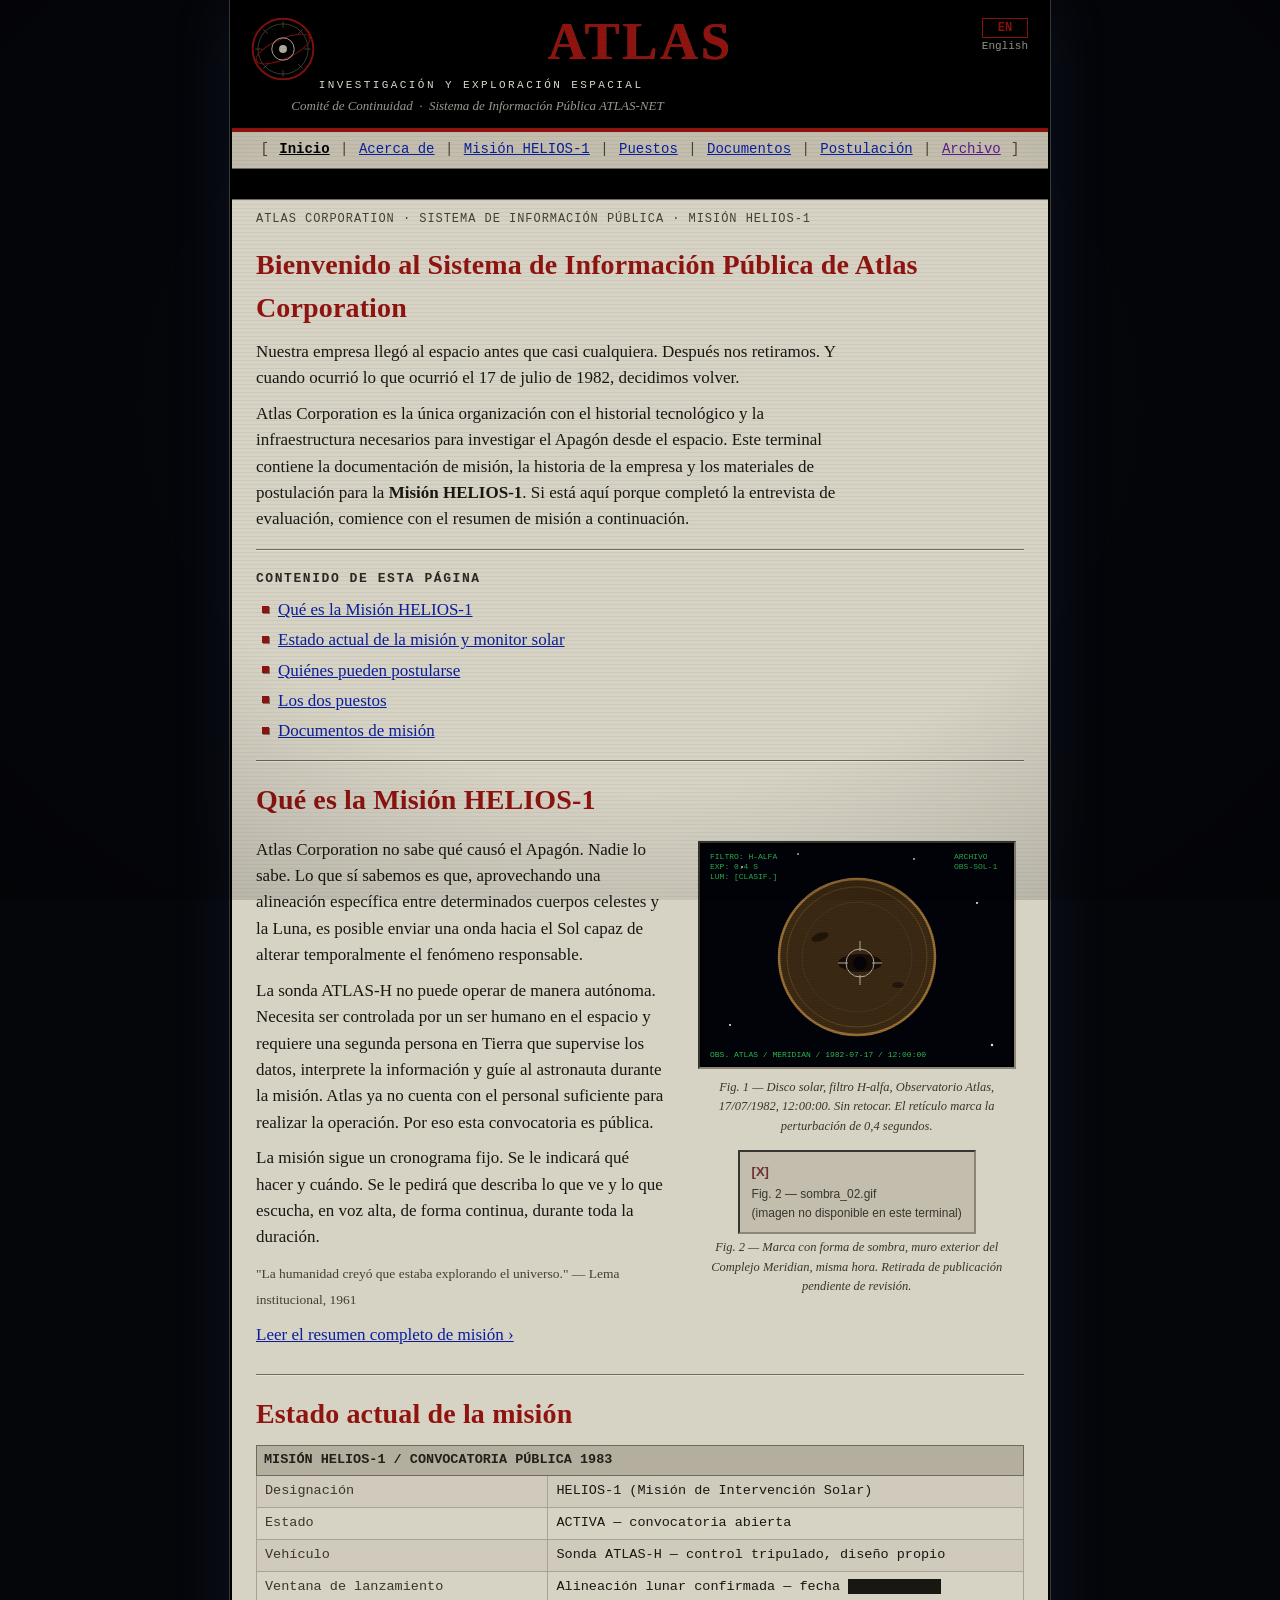
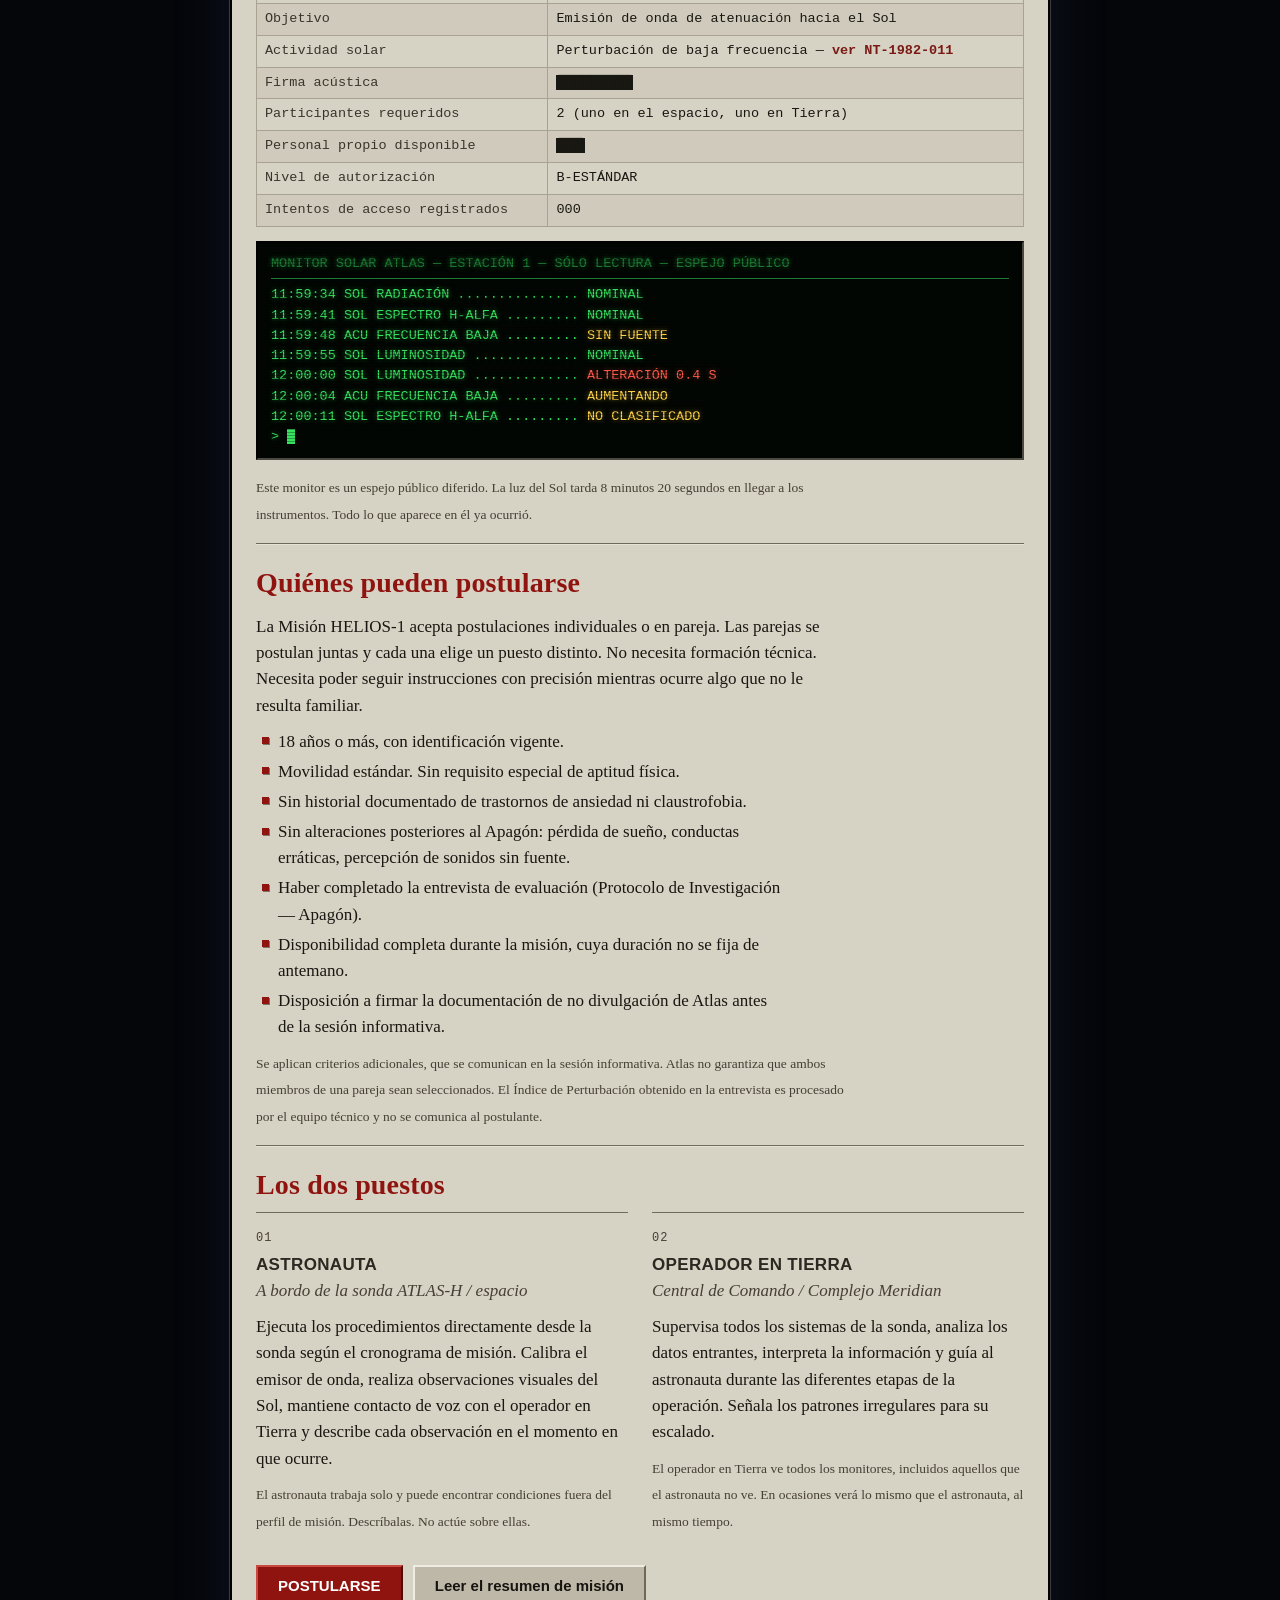
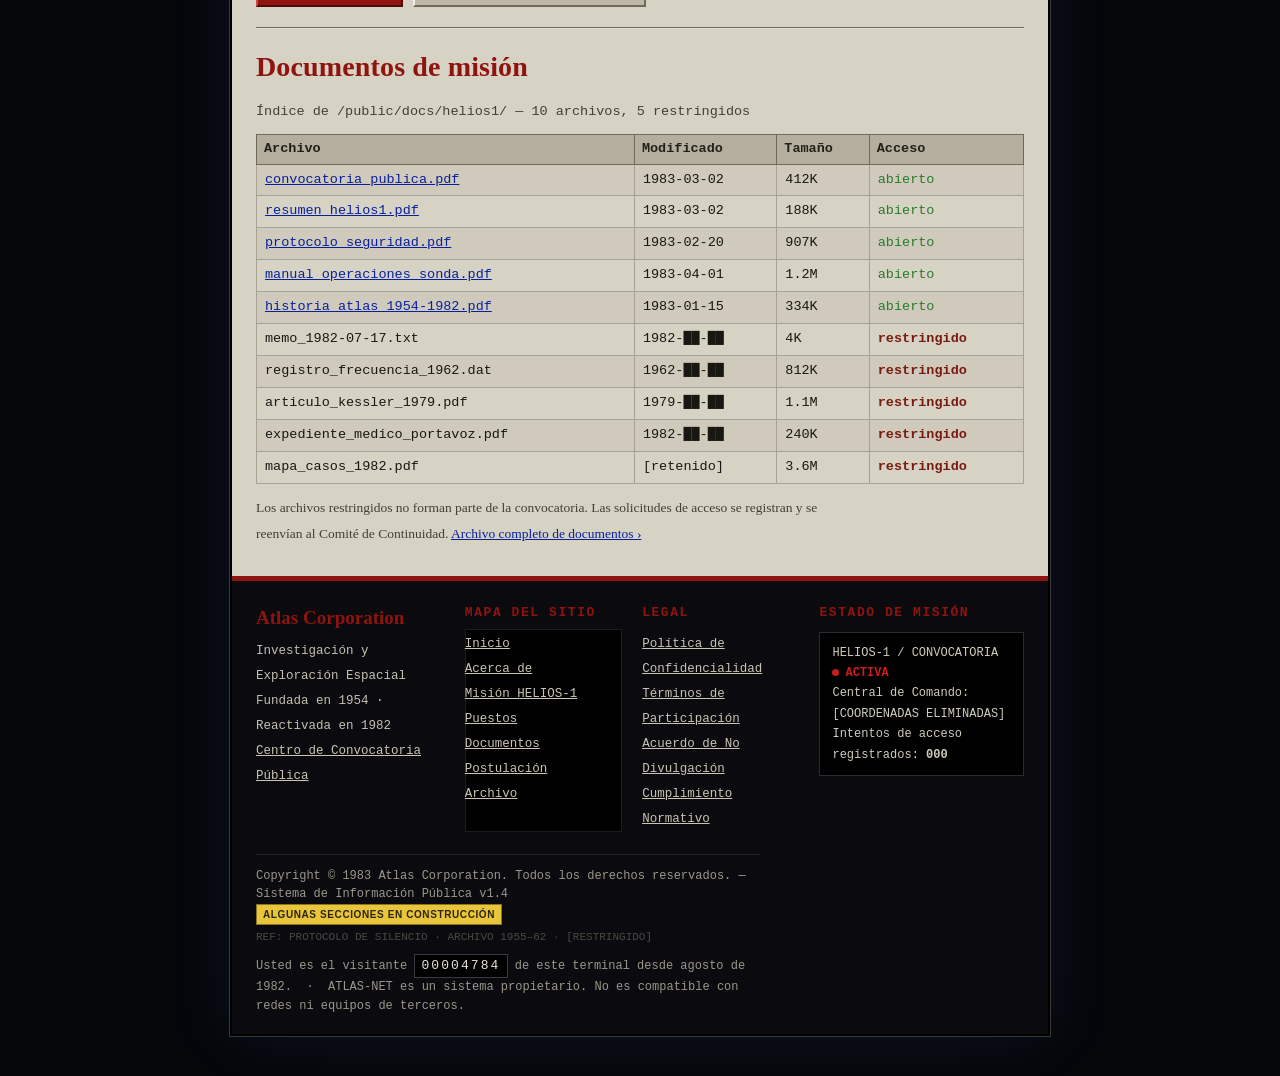
==== commit c8074a2c: "datos narrativos corregidos" ====
--- a/index.html
+++ b/index.html
@@ -1,19 +1,19 @@
 <!DOCTYPE html>
 <!--
-  AEOI SERVIDOR DE INFORMACIÓN PÚBLICA
-  raíz del documento: /public_html/index.html
-  responsable: webmaster@aeoi-corp.org
-  rev 4.2 — 01/09/97
+  ATLAS CORPORATION — SISTEMA DE INFORMACIÓN PÚBLICA (ATLAS-NET)
+  raíz del documento: /public/index.html
+  responsable: administración de terminales · Complejo Meridian
+  rev 1.4 — 11/04/83
 
   NOTA AL RESPONSABLE: el árbol /archive/ sigue siendo legible para todos.
-  Debía retirarse con la rev 3.9. Nadie lo ha retirado.
-  No lo retiren. — R.K.
+  Debía retirarse con la rev 1.2. Nadie lo ha retirado.
+  No lo retiren. — A.R.
 -->
 <html lang="es">
 <head>
 <meta charset="utf-8">
 <meta name="viewport" content="width=device-width,initial-scale=1">
-<title>AEOI — Misión 7-B — Reclutamiento de participantes</title>
+<title>Atlas Corporation — Misión HELIOS-1 — Convocatoria pública</title>
 <link rel="stylesheet" href="css/style.css">
 </head>
 <body>
@@ -29,60 +29,61 @@
       <circle cx="50" cy="50" r="38" fill="none" stroke="#6a6558" stroke-width="1"/>
       <ellipse cx="50" cy="50" rx="44" ry="15" fill="none" stroke="#8f1410"
                stroke-width="1.4" transform="rotate(-24 50 50)"/>
-      <circle cx="50" cy="50" r="11" fill="none" stroke="#c8c3b4" stroke-width="1.4"/>
-      <circle cx="86" cy="35" r="2.6" fill="#c8c3b4"/>
-      <path d="M50 12 L50 22 M50 78 L50 88 M12 50 L22 50 M78 50 L88 50"
+      <circle cx="50" cy="50" r="17" fill="none" stroke="#c8c3b4" stroke-width="1.4"/>
+      <circle cx="50" cy="50" r="6" fill="#c8c3b4"/>
+      <path d="M50 8 L50 18 M50 82 L50 92 M8 50 L18 50 M82 50 L92 50 M20 20 L27 27 M80 80 L73 73 M80 20 L73 27 M20 80 L27 73"
             stroke="#6a6558" stroke-width="1"/>
     </svg>
     <a id="lang" href="#" title="Versión en inglés"><b>EN</b>English</a>
-    <h1 id="wordmark"><a href="index.html">AEOI</a></h1>
-    <p id="expand">AEROESPACIAL E INSTRUMENTACIÓN EXTRA-ORBITAL</p>
-    <p id="sub">Dirección de Monitoreo Tripulado &nbsp;·&nbsp; Servidor de Información Pública</p>
+    <h1 id="wordmark"><a href="index.html">ATLAS</a></h1>
+    <p id="expand">INVESTIGACIÓN Y EXPLORACIÓN ESPACIAL</p>
+    <p id="sub">Comité de Continuidad &nbsp;·&nbsp; Sistema de Información Pública ATLAS-NET</p>
   </div>
 
   <!-- ===================== NAV ===================== -->
   <div id="nav">
     [ <a href="index.html">Inicio</a> |
       <a href="acerca.html">Acerca&nbsp;de</a> |
-      <a href="mision.html">Misión&nbsp;7-B</a> |
+      <a href="mision.html">Misión&nbsp;HELIOS-1</a> |
       <a href="puestos.html">Puestos</a> |
       <a href="documentos.html">Documentos</a> |
-      <a href="solicitud.html">Solicitud</a> |
+      <a href="solicitud.html">Postulación</a> |
       <a href="archivo.html" class="seen">Archivo</a> ]
   </div>
 
   <!-- ===================== ANUNCIOS ===================== -->
   <div id="announce"><span>
     <span class="new">*** NUEVO ***</span>
-    &nbsp; CICLO DE RECLUTAMIENTO 04 ABIERTO — QUEDAN DOS (2) PLAZAS —
-    CIERRE DE SOLICITUDES PRÓXIMO — CONSULTE PUESTOS PARA MÁS DETALLES &nbsp;&nbsp; ///
-    &nbsp; AVISO DE PERSONAL: TODOS LOS PARTICIPANTES DEL CICLO 03 DEBEN PRESENTARSE A LA
-    EVALUACIÓN POSTERIOR A LA MISIÓN. LA ASISTENCIA NO ES OPCIONAL. &nbsp;&nbsp; ///
-    &nbsp; RESUMEN DE MISIÓN OMM-7B DISPONIBLE &nbsp;&nbsp; ///
+    &nbsp; CONVOCATORIA PÚBLICA ABIERTA — DOS (2) PUESTOS: ASTRONAUTA / OPERADOR EN TIERRA —
+    CIERRE DE POSTULACIONES PRÓXIMO — CONSULTE PUESTOS PARA MÁS DETALLES &nbsp;&nbsp; ///
+    &nbsp; AVISO: LA ENTREVISTA DE EVALUACIÓN (PROTOCOLO DE INVESTIGACIÓN — APAGÓN) ES OBLIGATORIA
+    ANTES DE POSTULARSE. LOS RESULTADOS SON PROCESADOS POR EL EQUIPO TÉCNICO. &nbsp;&nbsp; ///
+    &nbsp; ALINEACIÓN LUNAR CONFIRMADA — VENTANA DE LANZAMIENTO HELIOS-1 RESERVADA &nbsp;&nbsp; ///
   </span></div>
 
-  <div class="pageid">AEOI Corporation · Servidor de Información Pública · Misión 7-B</div>
+  <div class="pageid">Atlas Corporation · Sistema de Información Pública · Misión HELIOS-1</div>
 
   <div class="pad">
 
-  <h2>Bienvenido al Servidor de Información Pública de AEOI</h2>
+  <h2>Bienvenido al Sistema de Información Pública de Atlas Corporation</h2>
   <p>
-    AEOI desarrolla instrumentación orbital sostenida en órbita terrestre baja. Medimos lo que
-    los instrumentos por sí solos no han podido resolver. Desde 1981 la Dirección ha llevado a
-    cabo cuarenta y siete misiones de monitoreo, y desde 1994 lo ha hecho con civiles a bordo.
+    Nuestra empresa llegó al espacio antes que casi cualquiera. Después nos retiramos. Y
+    cuando ocurrió lo que ocurrió el 17 de julio de 1982, decidimos volver.
   </p>
   <p>
-    Este servidor contiene la documentación de misión, los hallazgos publicados y los
-    materiales de solicitud para la <b>Misión 7-B</b>. Si está aquí porque alguien le facilitó
-    esta dirección, comience con el resumen de misión a continuación.
+    Atlas Corporation es la única organización con el historial tecnológico y la
+    infraestructura necesarios para investigar el Apagón desde el espacio. Este terminal
+    contiene la documentación de misión, la historia de la empresa y los materiales de
+    postulación para la <b>Misión HELIOS-1</b>. Si está aquí porque completó la entrevista
+    de evaluación, comience con el resumen de misión a continuación.
   </p>
 
   <hr>
 
   <h4>Contenido de esta página</h4>
   <ul class="dot">
-    <li><a href="#brief">Qué es la Misión 7-B</a></li>
-    <li><a href="#status">Estado actual de la misión y señal en vivo</a></li>
+    <li><a href="#brief">Qué es la Misión HELIOS-1</a></li>
+    <li><a href="#status">Estado actual de la misión y monitor solar</a></li>
     <li><a href="#who">Quiénes pueden postularse</a></li>
     <li><a href="#pos">Los dos puestos</a></li>
     <li><a href="#docs">Documentos de misión</a></li>
@@ -91,27 +92,29 @@
   <hr>
 
   <!-- ===================== RESUMEN ===================== -->
-  <h2 id="brief">Qué es la Misión 7-B</h2>
+  <h2 id="brief">Qué es la Misión HELIOS-1</h2>
   <div class="cols split">
     <div>
       <p>
-        Los instrumentos registran. No perciben. Cuarenta y siete misiones de telemetría
-        automatizada proporcionaron a la Dirección una gran cantidad de datos y muy poco
-        entendimiento, y en 1994 se tomó la decisión de incorporar a una persona al proceso.
-      </p>
-      <p>
-        La Misión 7-B sitúa a un participante en un entorno orbital con el sistema de sensores
-        de AEOI, y a otro en control en tierra con la señal de retorno. Ninguno de los dos es
-        astronauta. Ese es el diseño. No estamos probando el equipo. Estamos probando lo que
-        una persona reporta cuando el equipo no reporta nada.
-      </p>
-      <p>
-        La misión sigue un cronograma fijo. Se le indicará qué mirar y cuándo. Se le pedirá
-        que diga lo que ve, en voz alta, de forma continua, durante toda la duración.
+        Atlas Corporation no sabe qué causó el Apagón. Nadie lo sabe. Lo que sí sabemos es
+        que, aprovechando una alineación específica entre determinados cuerpos celestes y la
+        Luna, es posible enviar una onda hacia el Sol capaz de alterar temporalmente el
+        fenómeno responsable.
+      </p>
+      <p>
+        La sonda ATLAS-H no puede operar de manera autónoma. Necesita ser controlada por un
+        ser humano en el espacio y requiere una segunda persona en Tierra que supervise los
+        datos, interprete la información y guíe al astronauta durante la misión. Atlas ya no
+        cuenta con el personal suficiente para realizar la operación. Por eso esta convocatoria
+        es pública.
+      </p>
+      <p>
+        La misión sigue un cronograma fijo. Se le indicará qué hacer y cuándo. Se le pedirá
+        que describa lo que ve y lo que escucha, en voz alta, de forma continua, durante toda
+        la duración.
       </p>
       <p><small>
-        El conocimiento requiere presencia. — Dir.
-        <span class="rd" data-r="Rasmussen">&#9608;&#9608;&#9608;&#9608;&#9608;&#9608;&#9608;&#9608;&#9608;</span>, 1994
+        "La humanidad creyó que estaba explorando el universo." — Lema institucional, 1961
       </small></p>
       <p><a href="mision.html">Leer el resumen completo de misión &rsaquo;</a></p>
     </div>
@@ -119,48 +122,51 @@
       <figure>
         <span class="frame"><span class="dither">
           <svg width="310" height="220" viewBox="0 0 310 220" role="img"
-               aria-label="Limbo terrestre desde órbita baja, cámara 04, monocromo">
+               aria-label="Disco solar en filtro H-alfa, Observatorio Atlas, monocromo">
             <rect width="310" height="220" fill="#02030a"/>
             <circle cx="40" cy="22" r="1" fill="#dfe6ff"/>
             <circle cx="212" cy="14" r="1" fill="#c3cdf0"/>
             <circle cx="275" cy="58" r="1" fill="#fff"/>
             <circle cx="96" cy="9" r="1" fill="#aab6dd"/>
-            <circle cx="150" cy="70" r="1" fill="#fff"/>
-            <circle cx="248" cy="96" r="1.2" fill="#e8eeff"/>
-            <path d="M-40 220 A 250 250 0 0 1 350 220 Z" fill="#1b2a3d"/>
-            <path d="M-40 220 A 250 250 0 0 1 350 220 Z" fill="none" stroke="#6d8dae" stroke-width="3" opacity=".85"/>
-            <path d="M-20 212 A 235 235 0 0 1 330 212 Z" fill="none" stroke="#9fc4e0" stroke-width="1.2" opacity=".5"/>
-            <ellipse cx="106" cy="196" rx="50" ry="9" fill="#4a5f74" opacity=".55"/>
-            <ellipse cx="216" cy="208" rx="36" ry="7" fill="#546b81" opacity=".45"/>
+            <circle cx="28" cy="180" r="1" fill="#fff"/>
+            <circle cx="290" cy="200" r="1.2" fill="#e8eeff"/>
+            <circle cx="155" cy="112" r="78" fill="#3d2a14"/>
+            <circle cx="155" cy="112" r="78" fill="none" stroke="#a87b3a" stroke-width="2.5" opacity=".9"/>
+            <circle cx="155" cy="112" r="70" fill="none" stroke="#7a5a2c" stroke-width="1" opacity=".6"/>
+            <circle cx="155" cy="112" r="55" fill="none" stroke="#5e4522" stroke-width="1" opacity=".5"/>
+            <ellipse cx="118" cy="92" rx="9" ry="4" fill="#1a1008" opacity=".8" transform="rotate(-20 118 92)"/>
+            <ellipse cx="196" cy="140" rx="6" ry="3" fill="#1a1008" opacity=".7"/>
+            <ellipse cx="158" cy="118" rx="22" ry="9" fill="#120a04" opacity=".85"/>
+            <ellipse cx="158" cy="118" rx="7" ry="7" fill="#05030a" opacity=".9"/>
             <g stroke="#c8c3b4" stroke-width="1" fill="none" opacity=".9">
-              <circle cx="238" cy="88" r="9"/>
-              <path d="M238 74 V82 M238 94 V102 M224 88 H232 M244 88 H252"/>
+              <circle cx="158" cy="118" r="14"/>
+              <path d="M158 96 V106 M158 130 V140 M136 118 H146 M170 118 H180"/>
             </g>
             <g font-family="Courier New,monospace" font-size="8" fill="#37e05f" opacity=".85">
-              <text x="8" y="14">LAT: 47.7N</text>
-              <text x="8" y="24">LON: 122.3W</text>
-              <text x="8" y="34">ALT: [CLASIF.]</text>
-              <text x="252" y="14">ACTIVE</text>
-              <text x="252" y="24">OMM-7B</text>
-              <text x="8" y="212">FEED: OMM7B-CAM-04 / 1997-09-11 / 04:17 UTC</text>
+              <text x="8" y="14">FILTRO: H-ALFA</text>
+              <text x="8" y="24">EXP: 0.4 S</text>
+              <text x="8" y="34">LUM: [CLASIF.]</text>
+              <text x="252" y="14">ARCHIVO</text>
+              <text x="252" y="24">OBS-SOL-1</text>
+              <text x="8" y="212">OBS. ATLAS / MERIDIAN / 1982-07-17 / 12:00:00</text>
             </g>
           </svg>
         </span></span>
         <figcaption>
-          Fig. 1 — Señal, entorno orbital, Cámara 04 de OMM-7B. Sin retocar. El retículo
-          marca el retorno no programado del Canal B.
+          Fig. 1 — Disco solar, filtro H-alfa, Observatorio Atlas, 17/07/1982, 12:00:00.
+          Sin retocar. El retículo marca la perturbación de 0,4 segundos.
         </figcaption>
       </figure>
 
       <figure>
         <span class="broken">
           <b>[X]</b>
-          Fig. 2 — cam04_b_0417.gif<br>
-          (imagen no disponible en este servidor)
+          Fig. 2 — sombra_02.gif<br>
+          (imagen no disponible en este terminal)
         </span>
         <figcaption>
-          Fig. 2 — Canal B, misma marca de tiempo. Retirada de publicación
-          pendiente de revisión.
+          Fig. 2 — Marca con forma de sombra, muro exterior del Complejo Meridian, misma
+          hora. Retirada de publicación pendiente de revisión.
         </figcaption>
       </figure>
     </div>
@@ -171,27 +177,27 @@
   <!-- ===================== ESTADO ===================== -->
   <h2 id="status">Estado actual de la misión</h2>
   <div class="tscroll"><table class="data">
-    <tr><th colspan="2">MISIÓN OMM-7B / CICLO DE RECLUTAMIENTO 04</th></tr>
-    <tr><td class="k">Designación</td><td>OMM-7B (Misión de Monitoreo Orbital 7-B)</td></tr>
-    <tr><td class="k">Estado</td><td>ACTIVA — reclutamiento abierto</td></tr>
-    <tr><td class="k">Órbita</td><td>OTB-04, 0&deg; / 90&deg; nodal</td></tr>
-    <tr><td class="k">Altitud</td><td><span class="rd" data-r="descendiendo">&#9608;&#9608;&#9608;&#9608;&#9608;&#9608;&#9608;&#9608;</span> km</td></tr>
-    <tr><td class="k">Sistema</td><td>Matriz de sensores AEOI v2.4</td></tr>
-    <tr><td class="k">Canal primario</td><td>Canal A — 47.3 MHz — nominal</td></tr>
-    <tr><td class="k">Canal secundario</td><td>Canal B — 47.3 MHz — <span class="lock">ver TN-1997-047</span></td></tr>
-    <tr><td class="k">Participantes requeridos</td><td>2 (uno orbital, uno en tierra)</td></tr>
-    <tr><td class="k">Participantes a la fecha</td><td><span class="rd" data-r="0 regresaron">&#9608;&#9608;&#9608;</span></td></tr>
+    <tr><th colspan="2">MISIÓN HELIOS-1 / CONVOCATORIA PÚBLICA 1983</th></tr>
+    <tr><td class="k">Designación</td><td>HELIOS-1 (Misión de Intervención Solar)</td></tr>
+    <tr><td class="k">Estado</td><td>ACTIVA — convocatoria abierta</td></tr>
+    <tr><td class="k">Vehículo</td><td>Sonda ATLAS-H — control tripulado, diseño propio</td></tr>
+    <tr><td class="k">Ventana de lanzamiento</td><td>Alineación lunar confirmada — fecha <span class="rd" data-r="1983-08-13 11:5&#9608;">[reservada]</span></td></tr>
+    <tr><td class="k">Objetivo</td><td>Emisión de onda de atenuación hacia el Sol</td></tr>
+    <tr><td class="k">Actividad solar</td><td>Perturbación de baja frecuencia — <span class="lock">ver NT-1982-011</span></td></tr>
+    <tr><td class="k">Firma acústica</td><td><span class="rd" data-r="coincide con REG-1962-04">&#9608;&#9608;&#9608;&#9608;&#9608;&#9608;&#9608;&#9608;&#9608;</span></td></tr>
+    <tr><td class="k">Participantes requeridos</td><td>2 (uno en el espacio, uno en Tierra)</td></tr>
+    <tr><td class="k">Personal propio disponible</td><td><span class="rd" data-r="insuficiente — 38">&#9608;&#9608;&#9608;</span></td></tr>
     <tr><td class="k">Nivel de autorización</td><td>B-ESTÁNDAR</td></tr>
     <tr><td class="k">Intentos de acceso registrados</td><td><span data-attempts>000</span></td></tr>
   </table></div>
 
   <div class="term">
-    <div class="hdr">AEOI SEÑAL OTB — CANAL A — SÓLO LECTURA — ESPEJO PÚBLICO</div>
+    <div class="hdr">MONITOR SOLAR ATLAS — ESTACIÓN 1 — SÓLO LECTURA — ESPEJO PÚBLICO</div>
     <div data-feed="a"></div>
   </div>
   <p><small>
-    Esta señal es un espejo público diferido. La señal desde OTB-04 llega a este servidor
-    11 minutos 04 segundos después. Todo lo que aparece en ella ya ocurrió.
+    Este monitor es un espejo público diferido. La luz del Sol tarda 8 minutos 20 segundos
+    en llegar a los instrumentos. Todo lo que aparece en él ya ocurrió.
   </small></p>
 
   <hr>
@@ -199,23 +205,23 @@
   <!-- ===================== QUIÉN ===================== -->
   <h2 id="who">Quiénes pueden postularse</h2>
   <p>
-    La Misión 7-B acepta solicitudes individuales o en pareja. Las parejas se postulan juntas y
-    cada una elige un puesto distinto. No necesita formación técnica. Necesita poder seguir
-    instrucciones con precisión mientras ocurre algo que no le resulta familiar.
+    La Misión HELIOS-1 acepta postulaciones individuales o en pareja. Las parejas se postulan
+    juntas y cada una elige un puesto distinto. No necesita formación técnica. Necesita poder
+    seguir instrucciones con precisión mientras ocurre algo que no le resulta familiar.
   </p>
   <ul class="dot">
-    <li>18 años o más, con identificación gubernamental vigente.</li>
+    <li>18 años o más, con identificación vigente.</li>
     <li>Movilidad estándar. Sin requisito especial de aptitud física.</li>
     <li>Sin historial documentado de trastornos de ansiedad ni claustrofobia.</li>
-    <li>Capacidad de seguir instrucción técnica bajo atención sostenida.</li>
+    <li>Sin alteraciones posteriores al Apagón: pérdida de sueño, conductas erráticas, percepción de sonidos sin fuente.</li>
+    <li>Haber completado la entrevista de evaluación (Protocolo de Investigación — Apagón).</li>
     <li>Disponibilidad completa durante la misión, cuya duración no se fija de antemano.</li>
-    <li>Disposición a firmar la documentación de no divulgación de AEOI antes de la sesión informativa.</li>
-    <li>Sin participación previa en programas AEOI, Ciclos 01 a 03.</li>
+    <li>Disposición a firmar la documentación de no divulgación de Atlas antes de la sesión informativa.</li>
   </ul>
   <p><small>
-    Se aplican criterios adicionales, que se comunican en la sesión informativa. AEOI no
-    garantiza que ambos miembros de una pareja sean seleccionados, ni que sean asignados al
-    mismo ciclo.
+    Se aplican criterios adicionales, que se comunican en la sesión informativa. Atlas no
+    garantiza que ambos miembros de una pareja sean seleccionados. El Índice de Perturbación
+    obtenido en la entrevista es procesado por el equipo técnico y no se comunica al postulante.
   </small></p>
 
   <hr>
@@ -225,30 +231,30 @@
   <div class="cols">
     <div class="pos">
       <span class="code">01</span>
-      <h3>OPERADOR ORBITAL</h3>
-      <p class="where">In situ / entorno orbital</p>
-      <p>
-        Opera el sistema de sensores según el cronograma de misión. Realiza reconocimientos
-        visuales y de señal, mantiene contacto de voz con control en tierra y registra cada
-        observación en el momento en que ocurre.
+      <h3>ASTRONAUTA</h3>
+      <p class="where">A bordo de la sonda ATLAS-H / espacio</p>
+      <p>
+        Ejecuta los procedimientos directamente desde la sonda según el cronograma de misión.
+        Calibra el emisor de onda, realiza observaciones visuales del Sol, mantiene contacto de
+        voz con el operador en Tierra y describe cada observación en el momento en que ocurre.
       </p>
       <p><small>
-        Los Operadores Orbitales trabajan solos y pueden encontrar condiciones fuera del
-        perfil de misión. Repórtelas. No actúe sobre ellas.
+        El astronauta trabaja solo y puede encontrar condiciones fuera del perfil de misión.
+        Descríbalas. No actúe sobre ellas.
       </small></p>
     </div>
     <div class="pos">
       <span class="code">02</span>
-      <h3>OPERADOR DE CONTROL EN TIERRA</h3>
-      <p class="where">Estación terrestre / control de misión</p>
-      <p>
-        Supervisa todos los flujos activos, transmite instrucciones al operador orbital,
-        registra los datos entrantes en tiempo real y señala los patrones irregulares para
-        su escalado.
+      <h3>OPERADOR EN TIERRA</h3>
+      <p class="where">Central de Comando / Complejo Meridian</p>
+      <p>
+        Supervisa todos los sistemas de la sonda, analiza los datos entrantes, interpreta la
+        información y guía al astronauta durante las diferentes etapas de la operación.
+        Señala los patrones irregulares para su escalado.
       </p>
       <p><small>
-        Los Operadores de Control en Tierra ven todos los canales, incluidos aquellos que el
-        operador orbital no ve.
+        El operador en Tierra ve todos los monitores, incluidos aquellos que el astronauta
+        no ve. En ocasiones verá lo mismo que el astronauta, al mismo tiempo.
       </small></p>
     </div>
   </div>
@@ -262,23 +268,23 @@
 
   <!-- ===================== DOCS ===================== -->
   <h2 id="docs">Documentos de misión</h2>
-  <p><small class="mono">Índice de /public_html/docs/omm7b/ — 10 archivos, 4 restringidos</small></p>
+  <p><small class="mono">Índice de /public/docs/helios1/ — 10 archivos, 5 restringidos</small></p>
   <div class="tscroll"><table class="data">
     <tr><th>Archivo</th><th>Modificado</th><th>Tamaño</th><th>Acceso</th></tr>
-    <tr><td><a href="documentos.html">mission_brief.pdf</a></td><td>1997-08-14</td><td>412K</td><td class="open">abierto</td></tr>
-    <tr><td><a href="documentos.html">safety_protocol.pdf</a></td><td>1997-08-14</td><td>188K</td><td class="open">abierto</td></tr>
-    <tr><td><a href="documentos.html">orbital_procedures.pdf</a></td><td>1997-08-07</td><td>907K</td><td class="open">abierto</td></tr>
-    <tr><td><a href="documentos.html">crew_manual.pdf</a></td><td>1997-09-01</td><td>1.2M</td><td class="open">abierto</td></tr>
-    <tr><td><a href="documentos.html">research_overview.pdf</a></td><td>1997-07-22</td><td>334K</td><td class="open">abierto</td></tr>
-    <tr data-restricted="true"><td class="fname">tn_1997_047.pdf</td><td>1997-&#9608;&#9608;-&#9608;&#9608;</td><td>96K</td><td class="lock">restringido</td></tr>
-    <tr data-restricted="true"><td class="fname">incident_report_07.pdf</td><td>1994-&#9608;&#9608;-&#9608;&#9608;</td><td>2.8M</td><td class="lock">restringido</td></tr>
-    <tr data-restricted="true"><td class="fname">subject_observation_log.txt</td><td>1994-&#9608;&#9608;-&#9608;&#9608;</td><td>17.4M</td><td class="lock">restringido</td></tr>
-    <tr data-restricted="true"><td class="fname">comm_log_archive.txt</td><td>1994-&#9608;&#9608;-&#9608;&#9608;</td><td>&#9608;&#9608;&#9608;&#9608;</td><td class="lock">restringido</td></tr>
-    <tr data-restricted="true"><td class="fname">ds07.tar.Z</td><td>[retenido]</td><td>0K</td><td class="lock">error</td></tr>
+    <tr><td><a href="documentos.html">convocatoria_publica.pdf</a></td><td>1983-03-02</td><td>412K</td><td class="open">abierto</td></tr>
+    <tr><td><a href="documentos.html">resumen_helios1.pdf</a></td><td>1983-03-02</td><td>188K</td><td class="open">abierto</td></tr>
+    <tr><td><a href="documentos.html">protocolo_seguridad.pdf</a></td><td>1983-02-20</td><td>907K</td><td class="open">abierto</td></tr>
+    <tr><td><a href="documentos.html">manual_operaciones_sonda.pdf</a></td><td>1983-04-01</td><td>1.2M</td><td class="open">abierto</td></tr>
+    <tr><td><a href="documentos.html">historia_atlas_1954-1982.pdf</a></td><td>1983-01-15</td><td>334K</td><td class="open">abierto</td></tr>
+    <tr data-restricted="true"><td class="fname">memo_1982-07-17.txt</td><td>1982-&#9608;&#9608;-&#9608;&#9608;</td><td>4K</td><td class="lock">restringido</td></tr>
+    <tr data-restricted="true"><td class="fname">registro_frecuencia_1962.dat</td><td>1962-&#9608;&#9608;-&#9608;&#9608;</td><td>812K</td><td class="lock">restringido</td></tr>
+    <tr data-restricted="true"><td class="fname">articulo_kessler_1979.pdf</td><td>1979-&#9608;&#9608;-&#9608;&#9608;</td><td>1.1M</td><td class="lock">restringido</td></tr>
+    <tr data-restricted="true"><td class="fname">expediente_medico_portavoz.pdf</td><td>1982-&#9608;&#9608;-&#9608;&#9608;</td><td>240K</td><td class="lock">restringido</td></tr>
+    <tr data-restricted="true"><td class="fname">mapa_casos_1982.pdf</td><td>[retenido]</td><td>3.6M</td><td class="lock">restringido</td></tr>
   </table></div>
   <p><small>
-    Los archivos restringidos se entregan a los participantes en la sesión informativa. Las
-    solicitudes de acceso anticipado se registran y se reenvían a la Dirección.
+    Los archivos restringidos no forman parte de la convocatoria. Las solicitudes de acceso
+    se registran y se reenvían al Comité de Continuidad.
     <a href="documentos.html">Archivo completo de documentos &rsaquo;</a>
   </small></p>
 
@@ -288,11 +294,11 @@
   <div id="foot">
     <div class="fcols">
       <div>
-        <p class="brand">AEOI Corporation</p>
+        <p class="brand">Atlas Corporation</p>
         <ul>
-          <li>Dirección de Monitoreo Tripulado</li>
-          <li>Fundada en 1981</li>
-          <li><a href="solicitud.html">contacto@aeoi-corp.org</a></li>
+          <li>Investigación y Exploración Espacial</li>
+          <li>Fundada en 1954 · Reactivada en 1982</li>
+          <li><a href="solicitud.html">Centro de Convocatoria Pública</a></li>
         </ul>
       </div>
       <div class="fmap">
@@ -301,17 +307,17 @@
         <ul>
           <li><a href="index.html">Inicio</a></li>
           <li><a href="acerca.html">Acerca de</a></li>
-          <li><a href="mision.html">Misión 7-B</a></li>
+          <li><a href="mision.html">Misión HELIOS-1</a></li>
           <li><a href="puestos.html">Puestos</a></li>
           <li><a href="documentos.html">Documentos</a></li>
-          <li><a href="solicitud.html">Solicitud</a></li>
+          <li><a href="solicitud.html">Postulación</a></li>
           <li><a href="archivo.html">Archivo</a></li>
         </ul>
       </div>
       <div>
         <h4>Legal</h4>
         <ul>
-          <li><a href="#" class="dead">Política de Privacidad</a></li>
+          <li><a href="#" class="dead">Política de Confidencialidad</a></li>
           <li><a href="#" class="dead">Términos de Participación</a></li>
           <li><a href="#" class="dead">Acuerdo de No Divulgación</a></li>
           <li><a href="#" class="dead">Cumplimiento Normativo</a></li>
@@ -320,19 +326,19 @@
       <div>
         <h4>Estado de misión</h4>
         <div class="statusbox">
-          OMM-7B / CICLO 04<br>
-          <span class="live">ACTIVO</span><br>
-          Centro de Control:<br>
-          <span class="cens" data-real="76°12'S 168°21'E">[COORDENADAS ELIMINADAS]</span><br>
+          HELIOS-1 / CONVOCATORIA<br>
+          <span class="live">ACTIVA</span><br>
+          Central de Comando:<br>
+          <span class="cens" data-real="41°52'N 87°38'W — ZONA 7 DEL MAPA">[COORDENADAS ELIMINADAS]</span><br>
           Intentos de acceso registrados: <b data-attempts>000</b>
         </div>
       </div>
     </div>
-    <p class="copy">Copyright &copy; 1997 AEOI Corporation. Todos los derechos reservados. — Servidor de Información Pública v2.1
+    <p class="copy">Copyright &copy; 1983 Atlas Corporation. Todos los derechos reservados. — Sistema de Información Pública v1.4
       &nbsp;<span class="construction">ALGUNAS SECCIONES EN CONSTRUCCIÓN</span></p>
-    <p class="ref"><span class="cens" data-real="REF: VELDT-PROTOCOL · SUBJECT-CONTAINMENT-BREACH">REF: VELDT-PROTOCOL · DS-07 · [RESTRINGIDO]</span></p>
-    <p class="vis">Usted es el visitante <span id="counter">00000000</span> de esta página desde junio de 1994.
-      &nbsp;·&nbsp; Optimizado para Netscape Navigator 3.0 a 800&times;600. Este servidor no admite marcos.</p>
+    <p class="ref"><span class="cens" data-real="REF: PROTOCOLO DE SILENCIO · CORRELACIÓN 1962/1982 CONFIRMADA">REF: PROTOCOLO DE SILENCIO · ARCHIVO 1955–62 · [RESTRINGIDO]</span></p>
+    <p class="vis">Usted es el visitante <span id="counter">00000000</span> de este terminal desde agosto de 1982.
+      &nbsp;·&nbsp; ATLAS-NET es un sistema propietario. No es compatible con redes ni equipos de terceros.</p>
   </div>
 
 </div><!-- /doc -->
--- a/css/style.css
+++ b/css/style.css
@@ -1,5 +1,5 @@
 /* ============================================================
-   AEOI SERVIDOR PÚBLICO — HOJA DE ESTILO
+   ATLAS CORPORATION — SISTEMA DE INFORMACIÓN PÚBLICA — HOJA DE ESTILO
    sin webfonts. pilas del sistema. de eso se trata.
    ============================================================ */
 
@@ -24,7 +24,7 @@
 body{
   margin:0;padding:0 0 40px;
   font-family:"Times New Roman",Times,serif;
-  font-size:16px;line-height:1.45;color:var(--ink);
+  font-size:17px;line-height:1.55;color:var(--ink);
   background-color:#05060a;
   background-image:
     radial-gradient(1px 1px at 17px 23px,#c9d4ff 40%,transparent 41%),
@@ -101,7 +101,7 @@
   position:sticky;top:0;z-index:50;
   background:var(--paper-dark);border-bottom:1px solid var(--rule);
   padding:7px 22px;font-family:"Courier New",Courier,monospace;
-  font-size:13px;text-align:center;color:#5d5849;
+  font-size:14px;text-align:center;color:#463f33;
 }
 #nav a{margin:0 2px}
 #nav a.here{color:#000;font-weight:bold;background:none}
@@ -126,23 +126,25 @@
 
 /* --- identificador de página ----------------------------- */
 .pageid{
-  font-family:"Courier New",monospace;font-size:11px;letter-spacing:.08em;
-  color:#5d5849;padding:10px 24px 0;text-transform:uppercase;
+  font-family:"Courier New",monospace;font-size:12px;letter-spacing:.08em;
+  color:#463f33;padding:10px 24px 0;text-transform:uppercase;
 }
 
 /* --- tipografía ------------------------------------------ */
-h2{font-size:26px;color:var(--red);margin:14px 0 6px;letter-spacing:.005em;font-weight:bold}
-h3{font-size:19px;margin:22px 0 4px;color:var(--red)}
+h2{font-size:28px;color:var(--red);margin:14px 0 6px;letter-spacing:.005em;font-weight:bold}
+h3{font-size:20px;margin:22px 0 4px;color:var(--red)}
 h4{
-  font-family:"Courier New",monospace;font-size:12px;letter-spacing:.12em;
-  margin:18px 0 6px;color:#2c2822;text-transform:uppercase;
+  font-family:"Courier New",monospace;font-size:13px;letter-spacing:.12em;
+  margin:18px 0 6px;color:#2c2822;text-transform:uppercase;font-weight:bold;
 }
 p{margin:.55em 0;max-width:70ch}
 hr{border:0;border-top:1px solid var(--rule);border-bottom:1px solid #e6e2d4;margin:16px 0}
-small{font-size:12px;color:#5d5849}
+small{font-size:13.5px;color:#463f33}
 .mono{font-family:"Courier New",Courier,monospace}
-.muted{color:#5d5849}
-em.note{color:#4c4840}
+.muted{color:#463f33}
+.quote{font-style:italic;border-left:3px solid var(--red);padding:6px 12px;margin:14px 0;color:#2c2822}
+.quote small{font-style:normal;color:#463f33}
+em.note{color:#3a352c}
 
 ul.dot{list-style:none;padding-left:4px;margin:.5em 0}
 ul.dot li{padding-left:18px;position:relative;margin:.22em 0;max-width:62ch}
@@ -160,7 +162,7 @@
 /* --- figura ---------------------------------------------- */
 figure{margin:14px 0;text-align:center}
 figure .frame{display:inline-block;border:2px inset #8b8677;background:#000;padding:2px;max-width:100%}
-figcaption{font-size:11.5px;font-style:italic;color:#4c4840;margin-top:4px;max-width:56ch;margin-left:auto;margin-right:auto}
+figcaption{font-size:12.5px;font-style:italic;color:#3a352c;margin-top:4px;max-width:56ch;margin-left:auto;margin-right:auto}
 .dither{position:relative;display:block;line-height:0}
 .dither:after{
   content:"";position:absolute;inset:0;
@@ -169,7 +171,7 @@
 .dither svg{max-width:100%;height:auto}
 .broken{
   display:inline-block;border:2px inset #8b8677;background:var(--paper-dark);
-  padding:10px 12px;font-family:Arial,sans-serif;font-size:11px;color:#4c4840;text-align:left;
+  padding:10px 12px;font-family:Arial,sans-serif;font-size:12px;color:#3a352c;text-align:left;
 }
 .broken b{display:block;font-size:13px;color:#6d3030;margin-bottom:3px}
 
@@ -178,15 +180,15 @@
 .tscroll table.data{margin:0}
 table.data{
   border-collapse:collapse;width:100%;
-  font-family:"Courier New",Courier,monospace;font-size:12.5px;margin:10px 0;
+  font-family:"Courier New",Courier,monospace;font-size:13.5px;margin:10px 0;
 }
 table.data th{
   background:#b3ae9d;text-align:left;padding:4px 7px;
   border:1px solid var(--rule);font-weight:bold;color:#231f19;
 }
-table.data td{padding:4px 7px;border:1px solid #a8a292;vertical-align:top}
+table.data td{padding:5px 8px;border:1px solid #a8a292;vertical-align:top}
 table.data tr:nth-child(even) td{background:#cfcabb}
-td.k{width:38%;color:#4c4840}
+td.k{width:38%;color:#3a352c}
 .lock{color:#7a1a14;font-weight:bold}
 .open{color:var(--ok)}
 table.data tr[data-restricted] td:first-child{cursor:not-allowed}
@@ -196,17 +198,17 @@
 .stats{display:grid;grid-template-columns:repeat(3,1fr);gap:8px;margin:12px 0}
 .stats div{
   border:1px solid var(--rule);background:var(--paper-dark);padding:8px 10px;
-  font-family:"Courier New",monospace;font-size:12.5px;
-}
-.stats b{display:block;font-size:10px;letter-spacing:.12em;color:#5d5849;margin-bottom:3px}
+  font-family:"Courier New",monospace;font-size:13.5px;
+}
+.stats b{display:block;font-size:11.5px;letter-spacing:.12em;color:#463f33;margin-bottom:3px}
 
 .ficha{
   border:1px solid var(--rule);background:var(--paper-dark);padding:10px 12px;
-  font-family:"Courier New",monospace;font-size:12px;
+  font-family:"Courier New",monospace;font-size:13px;
 }
 .ficha h4{margin:0 0 8px;color:var(--red)}
 .ficha dl{margin:0;display:grid;grid-template-columns:auto 1fr;gap:4px 10px}
-.ficha dt{color:#5d5849}
+.ficha dt{color:#463f33}
 .ficha dd{margin:0;text-align:right}
 
 .cols{display:flex;gap:24px;flex-wrap:wrap}
@@ -226,9 +228,9 @@
 
 /* --- puestos --------------------------------------------- */
 .pos{border-top:1px solid var(--rule);padding-top:10px}
-.pos .code{font-family:"Courier New",monospace;font-size:11px;color:#5d5849;letter-spacing:.08em}
-.pos h3{margin:2px 0 0;font-family:Arial,Helvetica,sans-serif;font-size:16px;color:#2c2822;letter-spacing:.02em}
-.pos .where{font-style:italic;color:#5d5849;margin:0 0 8px}
+.pos .code{font-family:"Courier New",monospace;font-size:12px;color:#463f33;letter-spacing:.08em}
+.pos h3{margin:2px 0 0;font-family:Arial,Helvetica,sans-serif;font-size:17px;color:#2c2822;letter-spacing:.02em}
+.pos .where{font-style:italic;color:#463f33;margin:0 0 8px}
 
 /* --- cronología ------------------------------------------ */
 .tl{border-top:1px solid #a8a292}
@@ -240,7 +242,7 @@
 details.tl summary::-webkit-details-marker{display:none}
 details.tl summary:hover{background:#cfcabb}
 .tl .yr{font-family:"Courier New",monospace;font-weight:bold;color:var(--red)}
-.tl .tg{font-family:"Courier New",monospace;color:#5d5849;text-align:right}
+.tl .tg{font-family:"Courier New",monospace;color:#463f33;text-align:right}
 .tl .tg:before{content:"[+]"}
 details[open].tl .tg:before{content:"[-]"}
 details.tl .tx{padding:0 4px 12px 74px;max-width:66ch;color:#2c2822}
@@ -250,7 +252,7 @@
 /* --- terminal -------------------------------------------- */
 .term{
   background:#020602;border:2px inset #4a4a42;padding:11px 13px;margin:14px 0;
-  font-family:"Courier New",Courier,monospace;font-size:12.5px;color:var(--phos);
+  font-family:"Courier New",Courier,monospace;font-size:13.5px;color:var(--phos);
   line-height:1.5;text-shadow:0 0 5px rgba(55,224,95,.55);position:relative;overflow:hidden;
 }
 .term:after{
@@ -273,7 +275,7 @@
 
 /* --- botón 90s ------------------------------------------- */
 .btn{
-  display:inline-block;font-family:Arial,Helvetica,sans-serif;font-size:14px;
+  display:inline-block;font-family:Arial,Helvetica,sans-serif;font-size:15px;
   font-weight:bold;color:#161310;text-decoration:none;background:#bdb8a7;
   border-top:2px solid #efece1;border-left:2px solid #efece1;
   border-right:2px solid #6d6858;border-bottom:2px solid #6d6858;
@@ -290,21 +292,21 @@
 /* --- formulario ------------------------------------------ */
 form fieldset{border:1px solid var(--rule);padding:10px 14px 14px;margin:14px 0}
 form legend{
-  font-family:"Courier New",monospace;font-size:11.5px;letter-spacing:.1em;
+  font-family:"Courier New",monospace;font-size:12.5px;letter-spacing:.1em;
   color:var(--red);font-weight:bold;padding:0 6px;
 }
 .fgrid{display:grid;grid-template-columns:1fr 1fr;gap:12px 18px}
 .field{display:flex;flex-direction:column;gap:3px}
 .field.full{grid-column:1/-1}
-label.lbl{font-family:"Courier New",monospace;font-size:10.5px;letter-spacing:.08em;color:#5d5849;text-transform:uppercase}
+label.lbl{font-family:"Courier New",monospace;font-size:11.5px;letter-spacing:.08em;color:#463f33;font-weight:bold;text-transform:uppercase}
 input[type=text],input[type=email],input[type=number],input[type=tel],textarea,select{
-  font-family:"Courier New",monospace;font-size:13px;color:var(--ink);
-  background:#e6e2d4;border:2px inset #8b8677;padding:5px 7px;width:100%;
+  font-family:"Courier New",monospace;font-size:14px;color:var(--ink);
+  background:#ece8db;border:2px inset #8b8677;padding:5px 7px;width:100%;
 }
 textarea{min-height:90px;resize:vertical}
 input:focus,textarea:focus{outline:2px solid var(--red);outline-offset:0}
 .choice{display:flex;gap:16px;flex-wrap:wrap}
-.choice label{display:flex;align-items:center;gap:6px;font-size:14px;cursor:pointer}
+.choice label{display:flex;align-items:center;gap:6px;font-size:15px;cursor:pointer}
 .poscard{
   display:block;border:1px solid var(--rule);background:var(--paper-dark);padding:8px 10px;cursor:pointer;
 }
@@ -312,25 +314,25 @@
 .poscard b{display:block}
 .poscard small{font-family:"Courier New",monospace}
 .poscard:has(input:checked){outline:2px solid var(--red)}
-.agree{display:flex;gap:8px;align-items:flex-start;margin:8px 0;font-size:14px;max-width:70ch}
+.agree{display:flex;gap:8px;align-items:flex-start;margin:8px 0;font-size:15px;max-width:70ch}
 .agree input{margin-top:4px}
-.ferr{color:var(--red-hot);font-family:"Courier New",monospace;font-size:12px;margin:8px 0;display:none}
+.ferr{color:var(--red-hot);font-family:"Courier New",monospace;font-size:13px;font-weight:bold;margin:8px 0;display:none}
 .ferr.show{display:block}
 
 /* --- pie ------------------------------------------------- */
 #foot{
-  background:#0b0b0f;color:#a9a597;border-top:5px solid var(--red);
-  margin-top:30px;padding:22px 24px 18px;font-size:12px;
+  background:#0b0b0f;color:#c4c0b1;border-top:5px solid var(--red);
+  margin-top:30px;padding:22px 24px 18px;font-size:13px;
 }
 .fcols{display:grid;grid-template-columns:1.2fr 1fr 1fr 1.3fr;gap:20px}
 #foot h4{color:var(--red);margin:0 0 8px}
 #foot .brand{font-size:19px;font-weight:bold;color:var(--red);margin:0 0 6px}
 #foot a{color:#c9c4b4}
 #foot a:hover{background:#2a2a30;color:#fff}
-#foot ul{list-style:none;padding:0;margin:0;font-family:"Courier New",monospace;font-size:11.5px;line-height:2}
+#foot ul{list-style:none;padding:0;margin:0;font-family:"Courier New",monospace;font-size:12.5px;line-height:2}
 .fmap{position:relative;min-height:120px}
 .fmap ul{position:relative;z-index:1;padding:6px 8px}
-.fmap ul a{color:#8f8b7d}
+.fmap ul a{color:#b1ad9f}
 .fmap ul a:hover{background:none;color:#fff}
 #eyes{
   position:absolute;left:0;top:26px;width:100%;height:calc(100% - 26px);
@@ -338,7 +340,7 @@
 }
 .statusbox{
   background:#000;border:1px solid #2a2a30;padding:10px 12px;
-  font-family:"Courier New",monospace;font-size:11px;line-height:1.7;color:#b7b3a4;
+  font-family:"Courier New",monospace;font-size:12px;line-height:1.7;color:#cfcbbc;
 }
 .statusbox .live{color:var(--red-hot);font-weight:bold}
 .statusbox .live:before{
@@ -347,13 +349,13 @@
 }
 #foot .copy{
   margin:22px 0 4px;padding-top:12px;border-top:1px solid #23232a;
-  font-family:"Courier New",monospace;font-size:11px;color:#6f6c62;
+  font-family:"Courier New",monospace;font-size:12px;color:#9b978a;
 }
 #foot .ref{font-family:"Courier New",monospace;font-size:11px;color:#4a4840;margin:2px 0}
-#foot .vis{font-family:"Courier New",monospace;font-size:11px;color:#6f6c62;margin:8px 0 0}
+#foot .vis{font-family:"Courier New",monospace;font-size:12px;color:#9b978a;margin:8px 0 0}
 #counter{
   display:inline-block;background:#000;color:#e8e4d6;font-family:"Courier New",monospace;
-  font-size:12px;letter-spacing:.16em;padding:1px 6px;border:1px solid #3a3a42;
+  font-size:13px;letter-spacing:.16em;padding:1px 6px;border:1px solid #3a3a42;
 }
 .construction{
   display:inline-block;background:#e8c53a;color:#2a2410;font-family:Arial,sans-serif;
@@ -364,8 +366,8 @@
 #toast{
   position:fixed;left:50%;bottom:28px;transform:translateX(-50%);z-index:10000;
   background:#000;color:#ff5a4a;border:1px solid var(--red-hot);
-  font-family:"Courier New",monospace;font-size:12.5px;letter-spacing:.06em;
-  padding:9px 16px;box-shadow:0 0 18px rgba(200,30,30,.35);
+  font-family:"Courier New",monospace;font-size:13.5px;letter-spacing:.06em;
+  padding:10px 18px;box-shadow:0 0 18px rgba(200,30,30,.35);
   opacity:0;pointer-events:none;transition:opacity .25s;white-space:nowrap;max-width:92vw;
 }
 #toast.on{opacity:1}
@@ -381,39 +383,39 @@
    EASTER EGGS
    ============================================================ */
 
-/* --- Egg 1: bloque 1997 (long-press) --------------------- */
-.tl.y97{display:grid;grid-template-columns:64px 1fr;gap:10px;padding:9px 4px 12px;align-items:start}
-#egg-1997{
+/* --- Egg 1: bloque 1982 (long-press) --------------------- */
+.tl.y82{display:grid;grid-template-columns:64px 1fr;gap:10px;padding:9px 4px 12px;align-items:start}
+#egg-1982{
   position:relative;display:block;padding:8px 10px;
-  font-family:"Courier New",monospace;font-size:12.5px;line-height:1.6;
+  font-family:"Courier New",monospace;font-size:13.5px;line-height:1.6;
   cursor:pointer;user-select:none;-webkit-user-select:none;touch-action:none;
   border:1px solid #7a1a14;background:#cfcabb;color:#2c2822;max-width:66ch;
 }
-#egg-1997 .bar97{
+#egg-1982 .bar82{
   position:absolute;inset:0;background:var(--red-hot);color:#fff;
   display:flex;align-items:center;justify-content:center;gap:10px;
   font-weight:bold;letter-spacing:.14em;font-size:12px;
   transition:opacity .4s ease-out,filter .2s;
 }
-#egg-1997 .bar97 small{color:#ffd8d5;font-size:10px;letter-spacing:.04em;font-weight:normal}
-#egg-1997.pressing .bar97{filter:brightness(1.3);animation:glitch-shake .08s steps(2) infinite}
-#egg-1997.revealed .bar97{opacity:.12;pointer-events:none;animation:none}
-#egg-1997 .leak{opacity:0;transition:opacity .4s .1s}
-#egg-1997.revealed .leak{opacity:1}
-#egg-1997 .leak a{display:inline-block;margin-top:6px;font-weight:bold;position:relative;z-index:2}
-#egg-1997 .hint{display:block;font-size:10.5px;color:#5d5849;margin-top:8px;letter-spacing:.04em}
-#egg-1997.revealed .hint{display:none}
+#egg-1982 .bar82 small{color:#ffd8d5;font-size:10px;letter-spacing:.04em;font-weight:normal}
+#egg-1982.pressing .bar82{filter:brightness(1.3);animation:glitch-shake .08s steps(2) infinite}
+#egg-1982.revealed .bar82{opacity:.12;pointer-events:none;animation:none}
+#egg-1982 .leak{opacity:0;transition:opacity .4s .1s}
+#egg-1982.revealed .leak{opacity:1}
+#egg-1982 .leak a{display:inline-block;margin-top:6px;font-weight:bold;position:relative;z-index:2}
+#egg-1982 .hint{display:block;font-size:10.5px;color:#5d5849;margin-top:8px;letter-spacing:.04em}
+#egg-1982.revealed .hint{display:none}
 @keyframes glitch-shake{
   0%{transform:translateX(-2px)}
   50%{transform:translateX(2px)}
   100%{transform:translateX(-1px)}
 }
-.progress97{
+.progress82{
   position:absolute;left:0;bottom:0;height:3px;width:0;background:#fff;opacity:.85;
   transition:width .05s linear;
 }
-#egg-1997.pressing .progress97{width:100%;transition:width 2s linear}
-#egg-1997.revealed .progress97{display:none}
+#egg-1982.pressing .progress82{width:100%;transition:width 2s linear}
+#egg-1982.revealed .progress82{display:none}
 
 /* modal documento filtrado */
 #modal{
@@ -432,15 +434,6 @@
 }
 .redacted-cell::selection{color:#fff;background:#1a1a1a}
 .redacted-cell::-moz-selection{color:#fff;background:#1a1a1a}
-.draghint{
-  display:flex;align-items:center;gap:8px;margin:6px 0 2px;
-  font-family:"Courier New",monospace;font-size:11px;color:#5d5849;
-}
-.draghint svg{flex:none}
-.egg2tip{
-  background:#000;color:#f4f0e2;font-family:"Courier New",monospace;font-size:11.5px;
-  padding:7px 10px;margin:8px 0;border-left:3px solid var(--red-hot);
-}
 
 /* --- Egg 3: acceso denegado (glitch) --------------------- */
 .glitch{animation:glitch .4s ease-in-out 1;display:inline-block}
@@ -483,9 +476,9 @@
   .fmap{min-height:110px}
   details.tl summary{grid-template-columns:52px 1fr 30px}
   details.tl .tx{padding-left:4px}
-  .tl.y97{grid-template-columns:52px 1fr}
+  .tl.y82{grid-template-columns:52px 1fr}
   #foot{padding:18px 14px}
-  table.data{font-size:11.5px}
+  table.data{font-size:12.5px}
 }
 @media (max-width:460px){
   .fcols{grid-template-columns:1fr}
@@ -495,6 +488,6 @@
    (o el override ?motion=full|reduce para pruebas) */
 html.motion-reduce #announce span{animation:none;padding-left:0}
 html.motion-reduce .new,html.motion-reduce .cur,html.motion-reduce .statusbox .live:before{animation:none}
-html.motion-reduce #egg-1997.pressing .bar97{animation:none}
+html.motion-reduce #egg-1982.pressing .bar82{animation:none}
 html.motion-reduce .glitch{animation:none;opacity:.5}
 html.motion-reduce #toast.shake{animation:none}
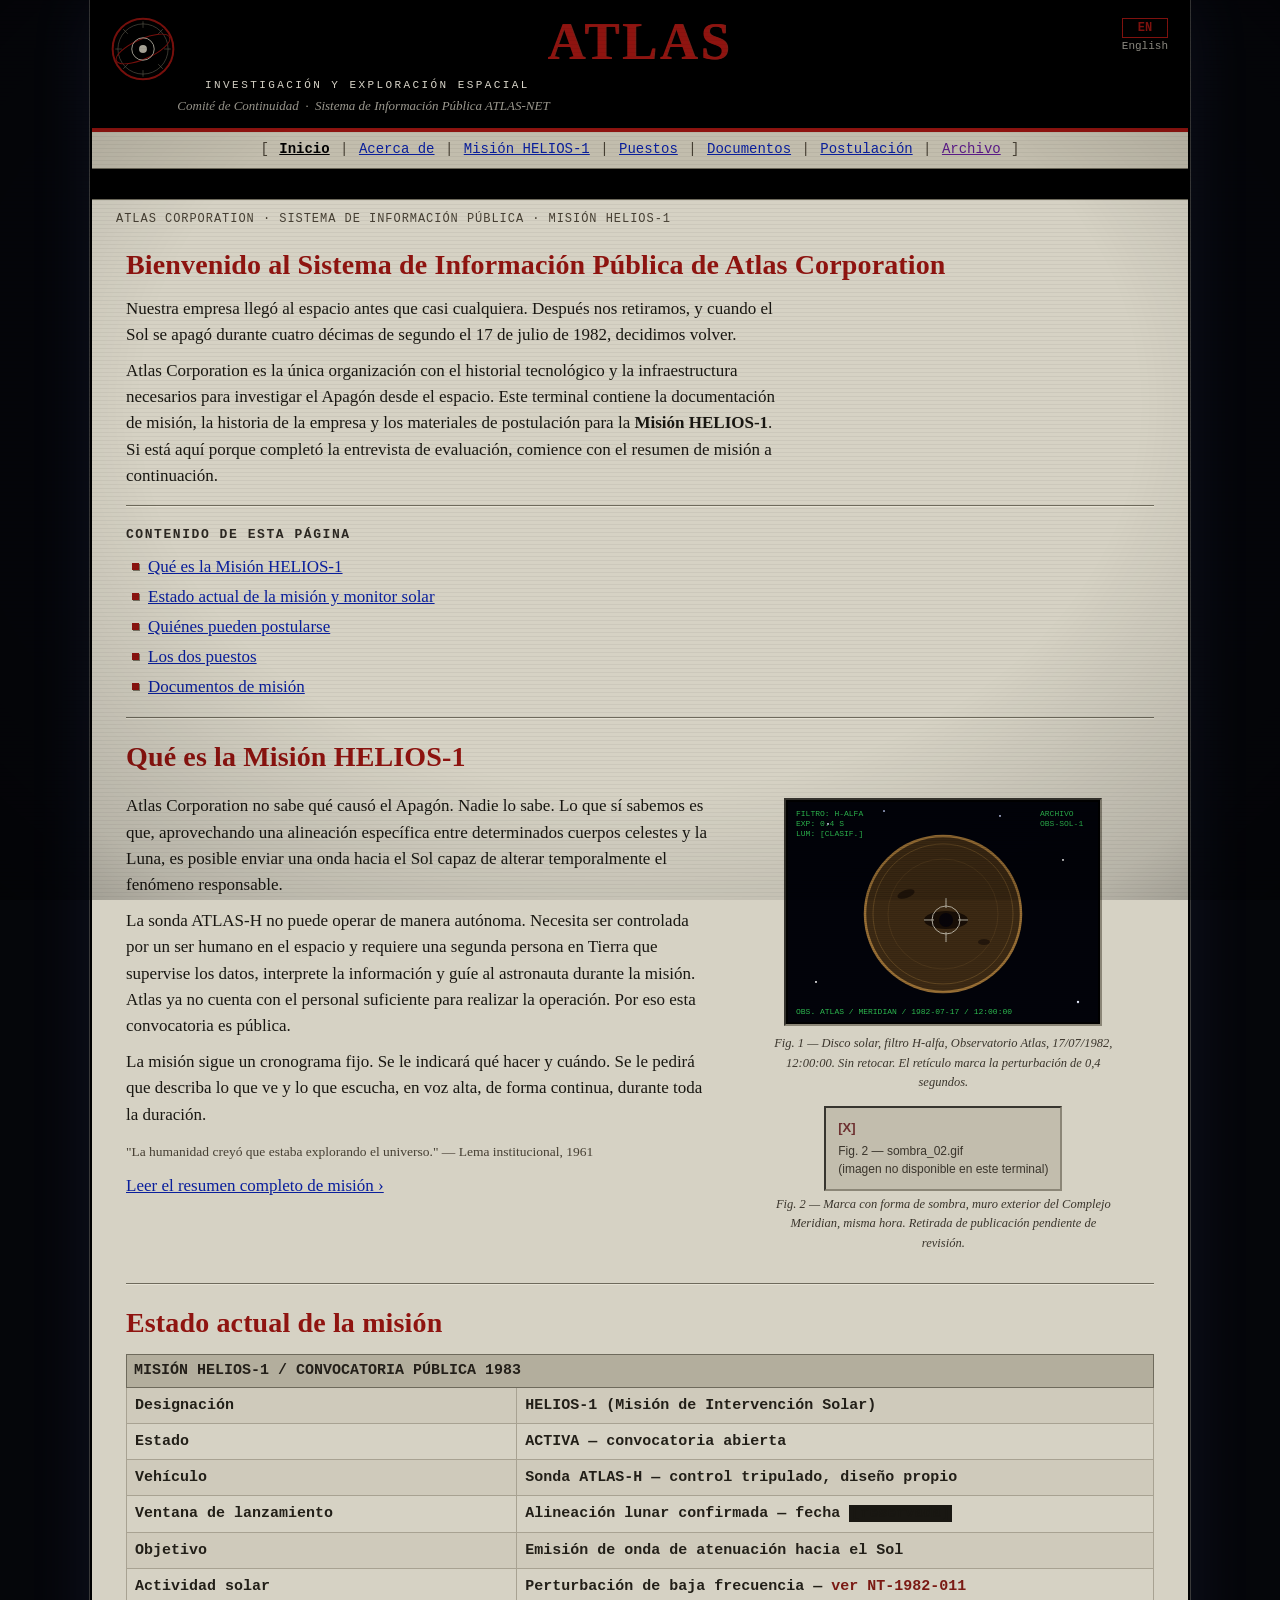
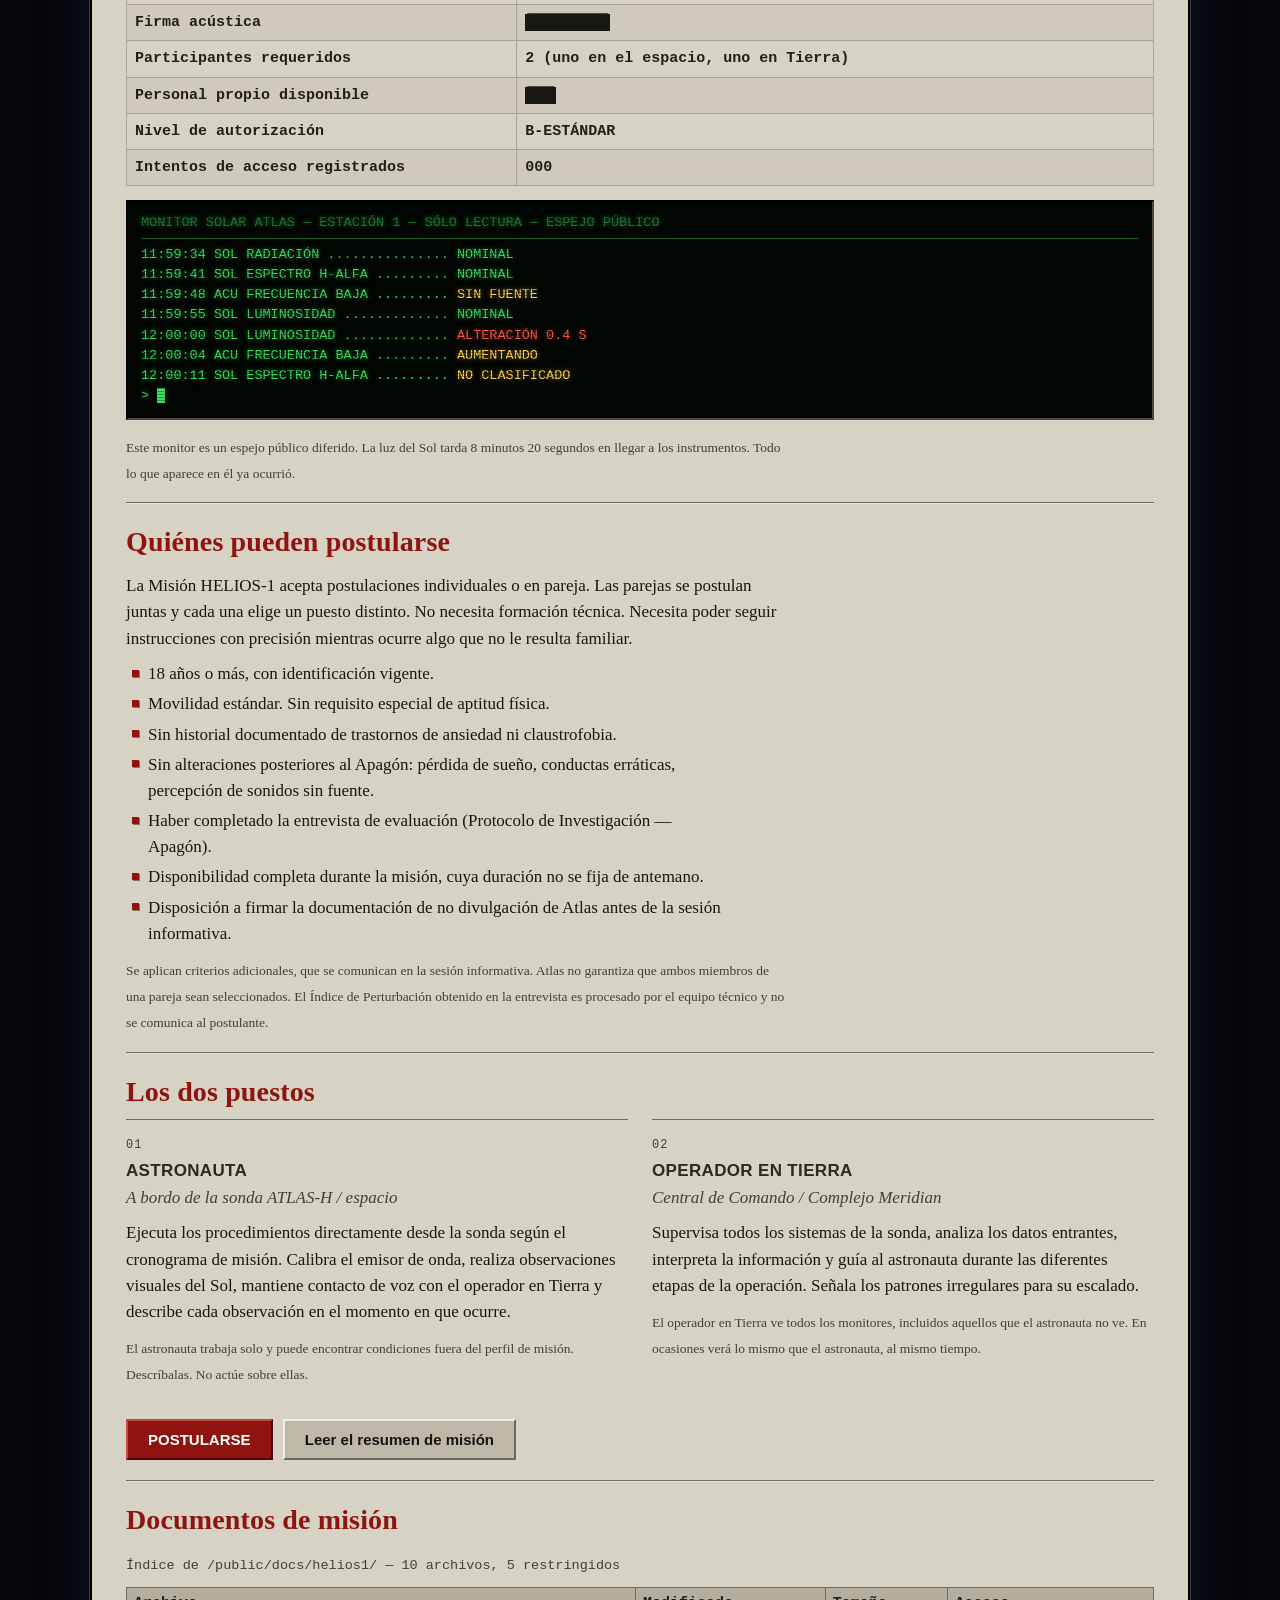
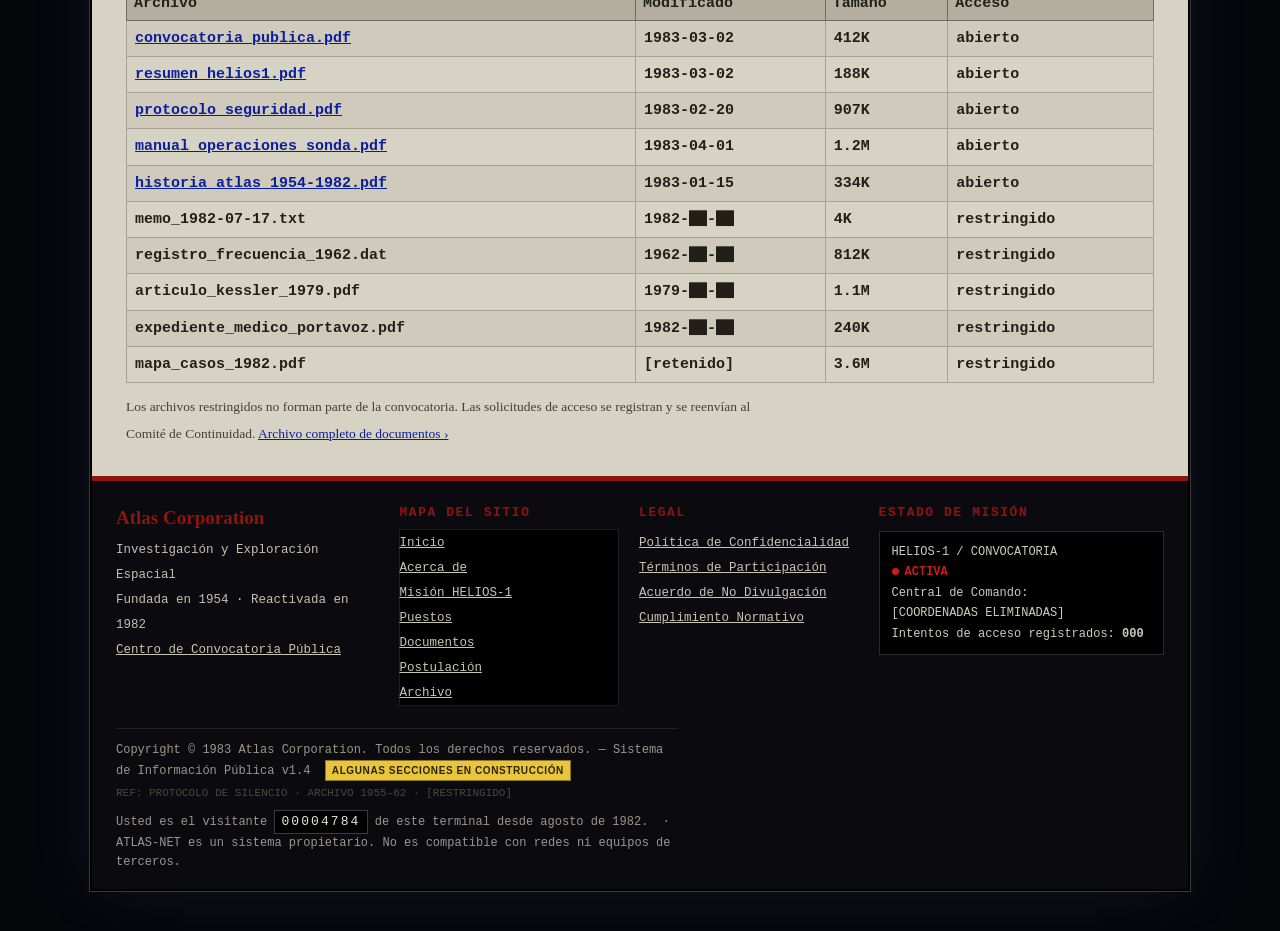
==== commit b7783e14: "correciones" ====
--- a/index.html
+++ b/index.html
@@ -67,8 +67,9 @@
 
   <h2>Bienvenido al Sistema de Información Pública de Atlas Corporation</h2>
   <p>
-    Nuestra empresa llegó al espacio antes que casi cualquiera. Después nos retiramos. Y
-    cuando ocurrió lo que ocurrió el 17 de julio de 1982, decidimos volver.
+    Nuestra empresa llegó al espacio antes que casi cualquiera. Después nos retiramos,
+    y cuando el Sol se apagó durante cuatro décimas de segundo el 17 de julio de 1982,
+    decidimos volver.
   </p>
   <p>
     Atlas Corporation es la única organización con el historial tecnológico y la
--- a/css/style.css
+++ b/css/style.css
@@ -50,12 +50,14 @@
 
 /* --- el documento ---------------------------------------- */
 #doc{
-  width:820px;max-width:100%;margin:0 auto;
+  /* en pc ocupa hasta 1100px; en móvil sigue a lo ancho de la pantalla */
+  width:min(1100px,100%);margin:0 auto;
   background:var(--paper);
   border-left:2px solid #000;border-right:2px solid #000;border-bottom:2px solid #000;
   box-shadow:0 0 0 1px #3a3a3a,0 0 60px rgba(120,150,255,.10);
 }
 .pad{padding:0 24px}
+@media (min-width:900px){ .pad{padding:0 34px} }
 
 /* --- cabecera -------------------------------------------- */
 #masthead{
@@ -137,7 +139,7 @@
   font-family:"Courier New",monospace;font-size:13px;letter-spacing:.12em;
   margin:18px 0 6px;color:#2c2822;text-transform:uppercase;font-weight:bold;
 }
-p{margin:.55em 0;max-width:70ch}
+p{margin:.55em 0;max-width:78ch}
 hr{border:0;border-top:1px solid var(--rule);border-bottom:1px solid #e6e2d4;margin:16px 0}
 small{font-size:13.5px;color:#463f33}
 .mono{font-family:"Courier New",Courier,monospace}
@@ -147,13 +149,13 @@
 em.note{color:#3a352c}
 
 ul.dot{list-style:none;padding-left:4px;margin:.5em 0}
-ul.dot li{padding-left:18px;position:relative;margin:.22em 0;max-width:62ch}
+ul.dot li{padding-left:18px;position:relative;margin:.22em 0;max-width:70ch}
 ul.dot li:before{
   content:"";position:absolute;left:2px;top:.52em;width:7px;height:7px;
   background:var(--red);box-shadow:1px 1px 0 #7a7565;
 }
 ol.num{list-style:none;padding:0;margin:.5em 0;counter-reset:n}
-ol.num li{counter-increment:n;padding-left:34px;position:relative;margin:.3em 0;max-width:62ch}
+ol.num li{counter-increment:n;padding-left:34px;position:relative;margin:.3em 0;max-width:70ch}
 ol.num li:before{
   content:counter(n,decimal-leading-zero) ".";position:absolute;left:0;
   font-family:"Courier New",monospace;color:var(--red);font-weight:bold;
@@ -180,13 +182,13 @@
 .tscroll table.data{margin:0}
 table.data{
   border-collapse:collapse;width:100%;
-  font-family:"Courier New",Courier,monospace;font-size:13.5px;margin:10px 0;
+  font-family:"Courier New",Courier,monospace;font-size:15px;margin:10px 0;
 }
 table.data th{
   background:#b3ae9d;text-align:left;padding:4px 7px;
   border:1px solid var(--rule);font-weight:bold;color:#231f19;
 }
-table.data td{padding:5px 8px;border:1px solid #a8a292;vertical-align:top}
+table.data td{padding:6px 8px;border:1px solid #a8a292;vertical-align:top;font-weight:bold;color:#221f18}
 table.data tr:nth-child(even) td{background:#cfcabb}
 td.k{width:38%;color:#3a352c}
 .lock{color:#7a1a14;font-weight:bold}
@@ -245,7 +247,7 @@
 .tl .tg{font-family:"Courier New",monospace;color:#463f33;text-align:right}
 .tl .tg:before{content:"[+]"}
 details[open].tl .tg:before{content:"[-]"}
-details.tl .tx{padding:0 4px 12px 74px;max-width:66ch;color:#2c2822}
+details.tl .tx{padding:0 4px 12px 74px;max-width:74ch;color:#2c2822}
 #tn summary{grid-template-columns:104px 1fr 34px}
 #tn .tx{padding-left:4px}
 
@@ -478,7 +480,7 @@
   details.tl .tx{padding-left:4px}
   .tl.y82{grid-template-columns:52px 1fr}
   #foot{padding:18px 14px}
-  table.data{font-size:12.5px}
+  table.data{font-size:13.5px}
 }
 @media (max-width:460px){
   .fcols{grid-template-columns:1fr}
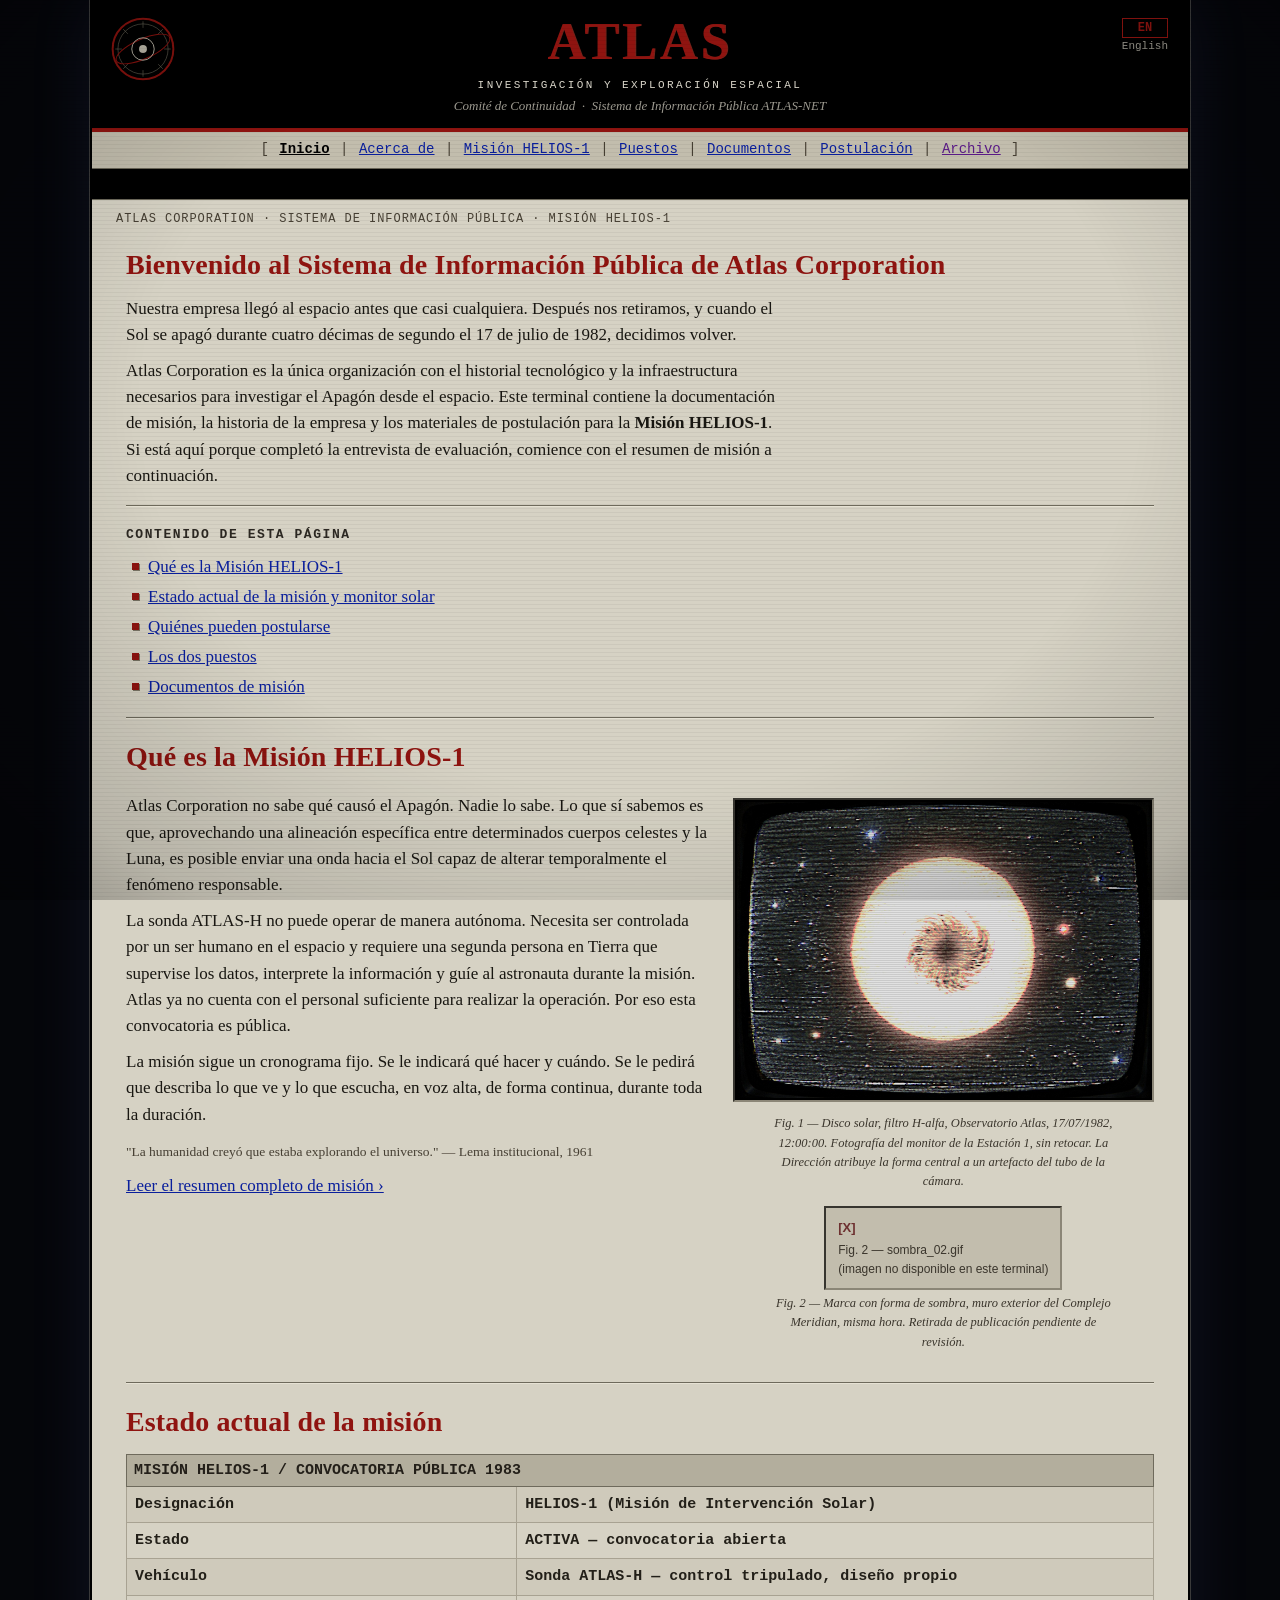
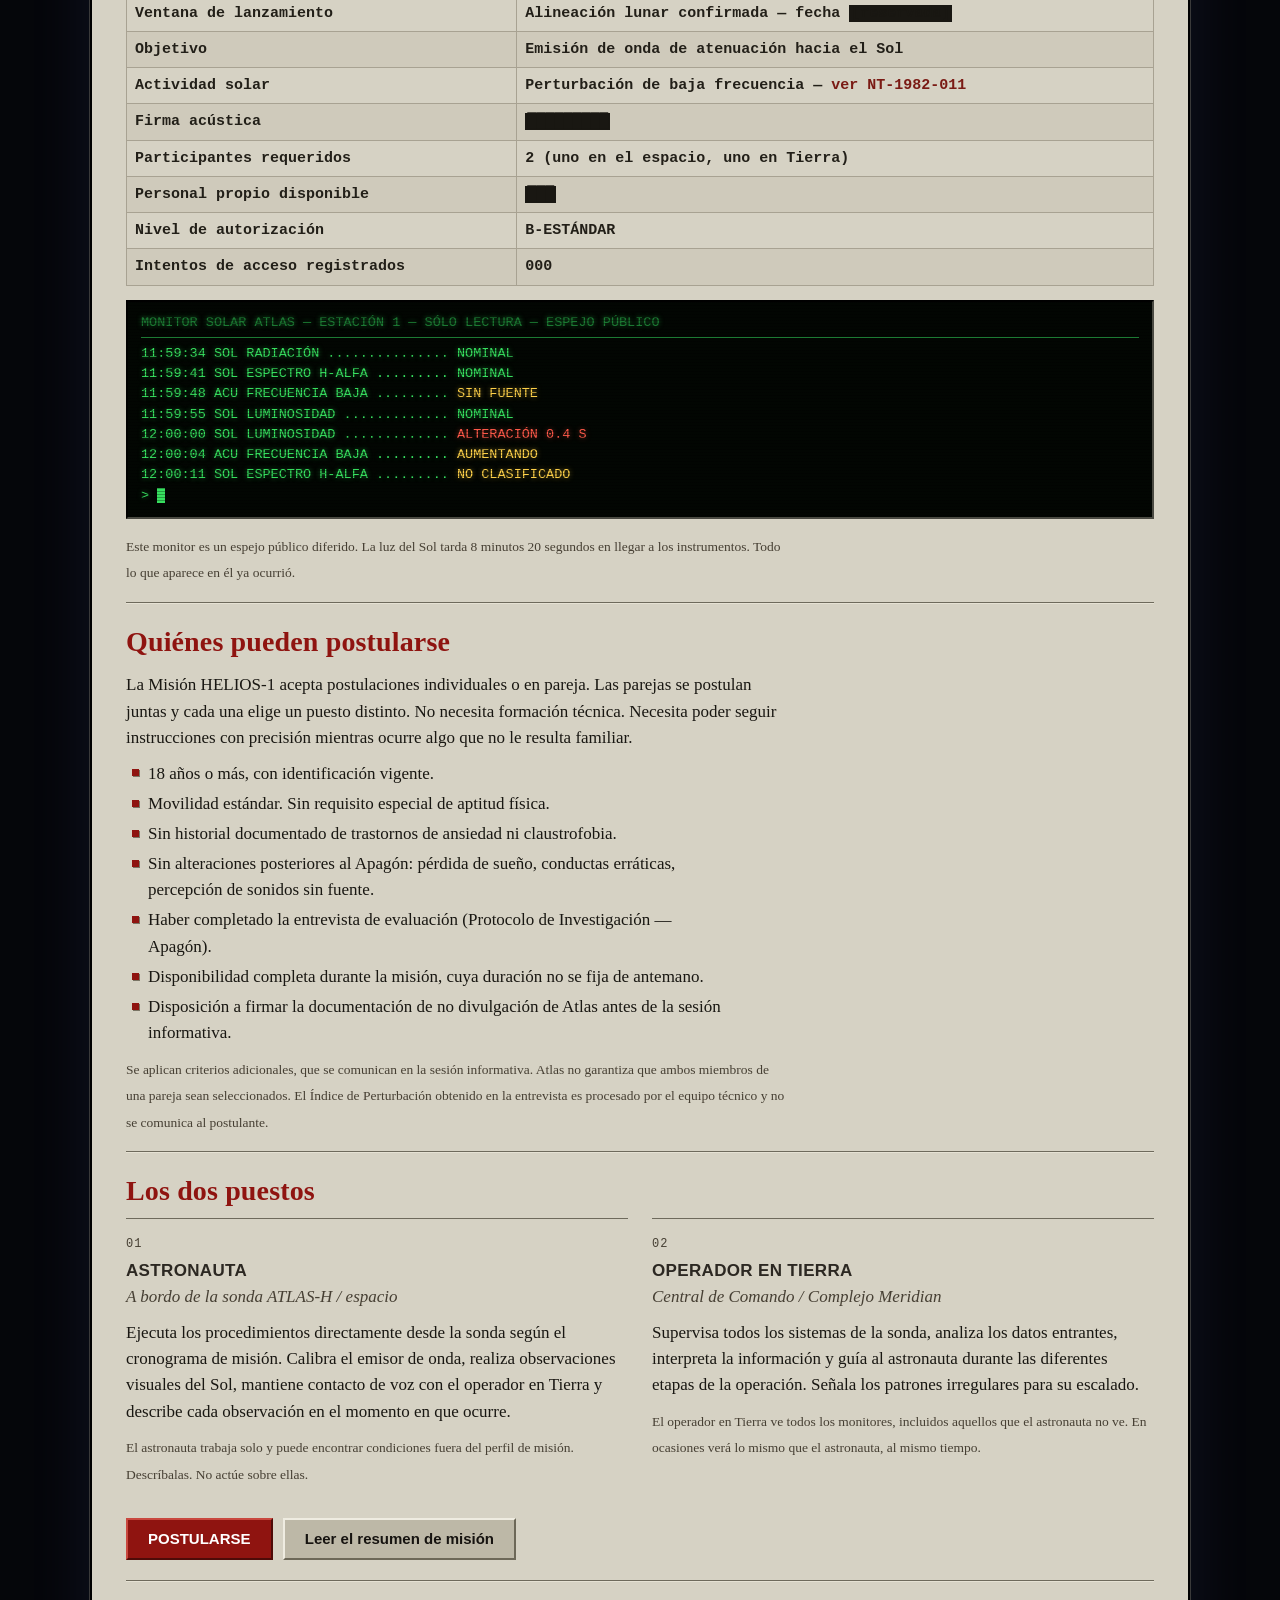
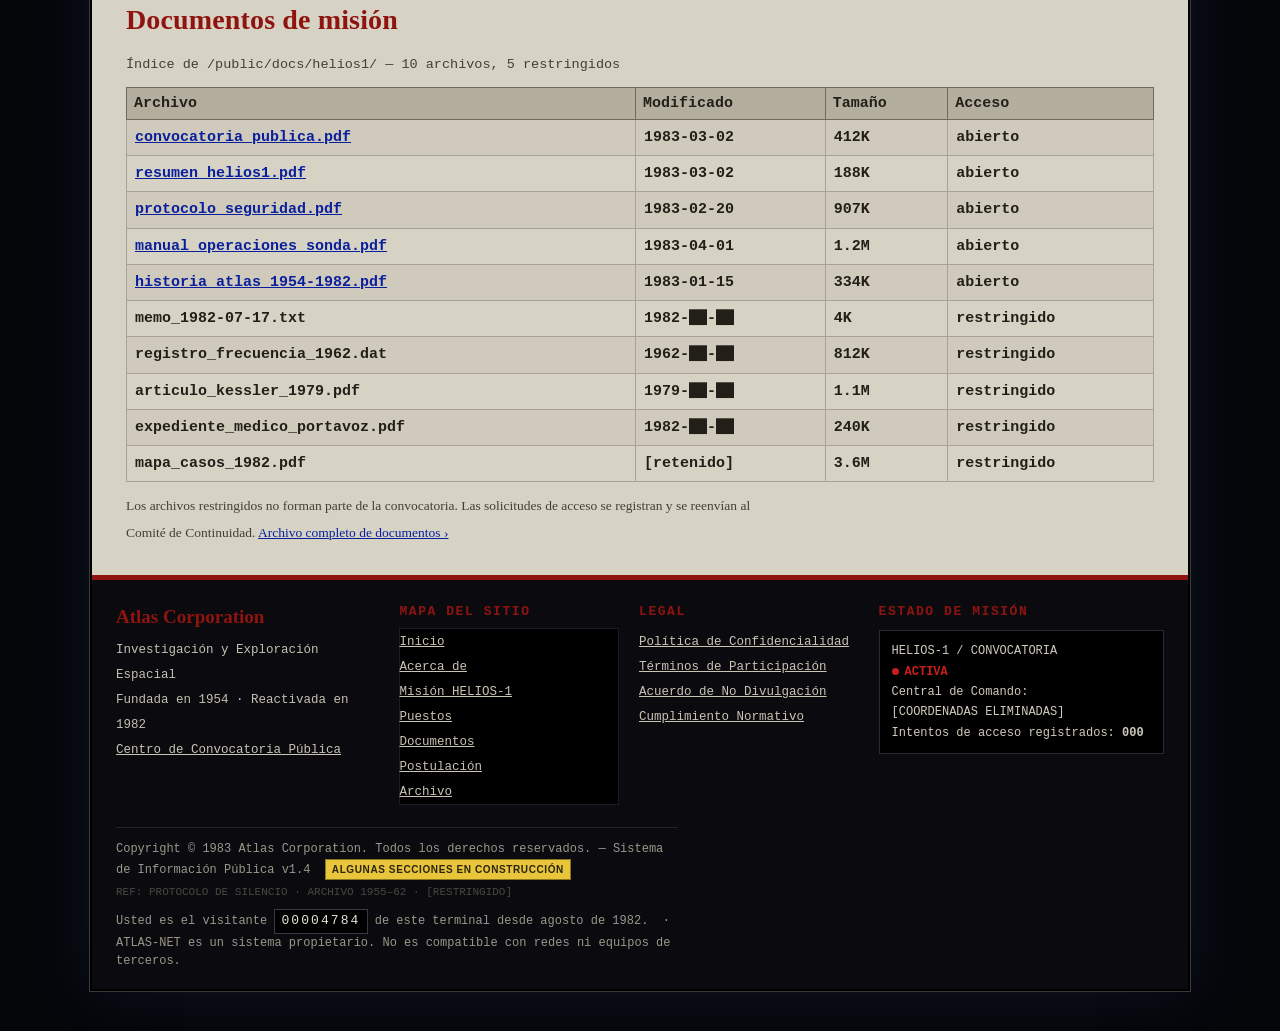
==== commit 292a5ecc: "foto" ====
--- a/index.html
+++ b/index.html
@@ -122,40 +122,14 @@
     <div>
       <figure>
         <span class="frame"><span class="dither">
-          <svg width="310" height="220" viewBox="0 0 310 220" role="img"
-               aria-label="Disco solar en filtro H-alfa, Observatorio Atlas, monocromo">
-            <rect width="310" height="220" fill="#02030a"/>
-            <circle cx="40" cy="22" r="1" fill="#dfe6ff"/>
-            <circle cx="212" cy="14" r="1" fill="#c3cdf0"/>
-            <circle cx="275" cy="58" r="1" fill="#fff"/>
-            <circle cx="96" cy="9" r="1" fill="#aab6dd"/>
-            <circle cx="28" cy="180" r="1" fill="#fff"/>
-            <circle cx="290" cy="200" r="1.2" fill="#e8eeff"/>
-            <circle cx="155" cy="112" r="78" fill="#3d2a14"/>
-            <circle cx="155" cy="112" r="78" fill="none" stroke="#a87b3a" stroke-width="2.5" opacity=".9"/>
-            <circle cx="155" cy="112" r="70" fill="none" stroke="#7a5a2c" stroke-width="1" opacity=".6"/>
-            <circle cx="155" cy="112" r="55" fill="none" stroke="#5e4522" stroke-width="1" opacity=".5"/>
-            <ellipse cx="118" cy="92" rx="9" ry="4" fill="#1a1008" opacity=".8" transform="rotate(-20 118 92)"/>
-            <ellipse cx="196" cy="140" rx="6" ry="3" fill="#1a1008" opacity=".7"/>
-            <ellipse cx="158" cy="118" rx="22" ry="9" fill="#120a04" opacity=".85"/>
-            <ellipse cx="158" cy="118" rx="7" ry="7" fill="#05030a" opacity=".9"/>
-            <g stroke="#c8c3b4" stroke-width="1" fill="none" opacity=".9">
-              <circle cx="158" cy="118" r="14"/>
-              <path d="M158 96 V106 M158 130 V140 M136 118 H146 M170 118 H180"/>
-            </g>
-            <g font-family="Courier New,monospace" font-size="8" fill="#37e05f" opacity=".85">
-              <text x="8" y="14">FILTRO: H-ALFA</text>
-              <text x="8" y="24">EXP: 0.4 S</text>
-              <text x="8" y="34">LUM: [CLASIF.]</text>
-              <text x="252" y="14">ARCHIVO</text>
-              <text x="252" y="24">OBS-SOL-1</text>
-              <text x="8" y="212">OBS. ATLAS / MERIDIAN / 1982-07-17 / 12:00:00</text>
-            </g>
-          </svg>
+          <img src="img/sol_19820717_1200.jpg" width="1482" height="1061"
+               alt="Disco solar fotografiado desde el monitor del Observatorio Atlas: una masa
+                    luminosa con una forma circular oscura en el centro, rodeada de estrellas.">
         </span></span>
         <figcaption>
           Fig. 1 — Disco solar, filtro H-alfa, Observatorio Atlas, 17/07/1982, 12:00:00.
-          Sin retocar. El retículo marca la perturbación de 0,4 segundos.
+          Fotografía del monitor de la Estación 1, sin retocar. La Dirección atribuye la forma
+          central a un artefacto del tubo de la cámara.
         </figcaption>
       </figure>
 
--- a/css/style.css
+++ b/css/style.css
@@ -81,6 +81,7 @@
 }
 #wordmark a{color:inherit;text-decoration:none}
 #wordmark a:hover{background:none}
+#masthead p{max-width:none}
 #expand{
   position:relative;font-family:"Courier New",Courier,monospace;
   font-size:11px;letter-spacing:.22em;color:#dcd8cc;margin:9px 0 2px;
@@ -170,7 +171,7 @@
   content:"";position:absolute;inset:0;
   background:repeating-linear-gradient(to bottom,rgba(0,0,0,.10) 0 1px,transparent 1px 2px);
 }
-.dither svg{max-width:100%;height:auto}
+.dither svg,.dither img{display:block;max-width:100%;height:auto}
 .broken{
   display:inline-block;border:2px inset #8b8677;background:var(--paper-dark);
   padding:10px 12px;font-family:Arial,sans-serif;font-size:12px;color:#3a352c;text-align:left;
@@ -216,6 +217,8 @@
 .cols{display:flex;gap:24px;flex-wrap:wrap}
 .cols>div{flex:1 1 300px;min-width:0}
 .cols.split>div:first-child{flex:2 1 340px}
+
+[style*="text-align:center"] p{max-width:none}
 
 .box{
   border:1px solid var(--rule);background:var(--paper-dark);
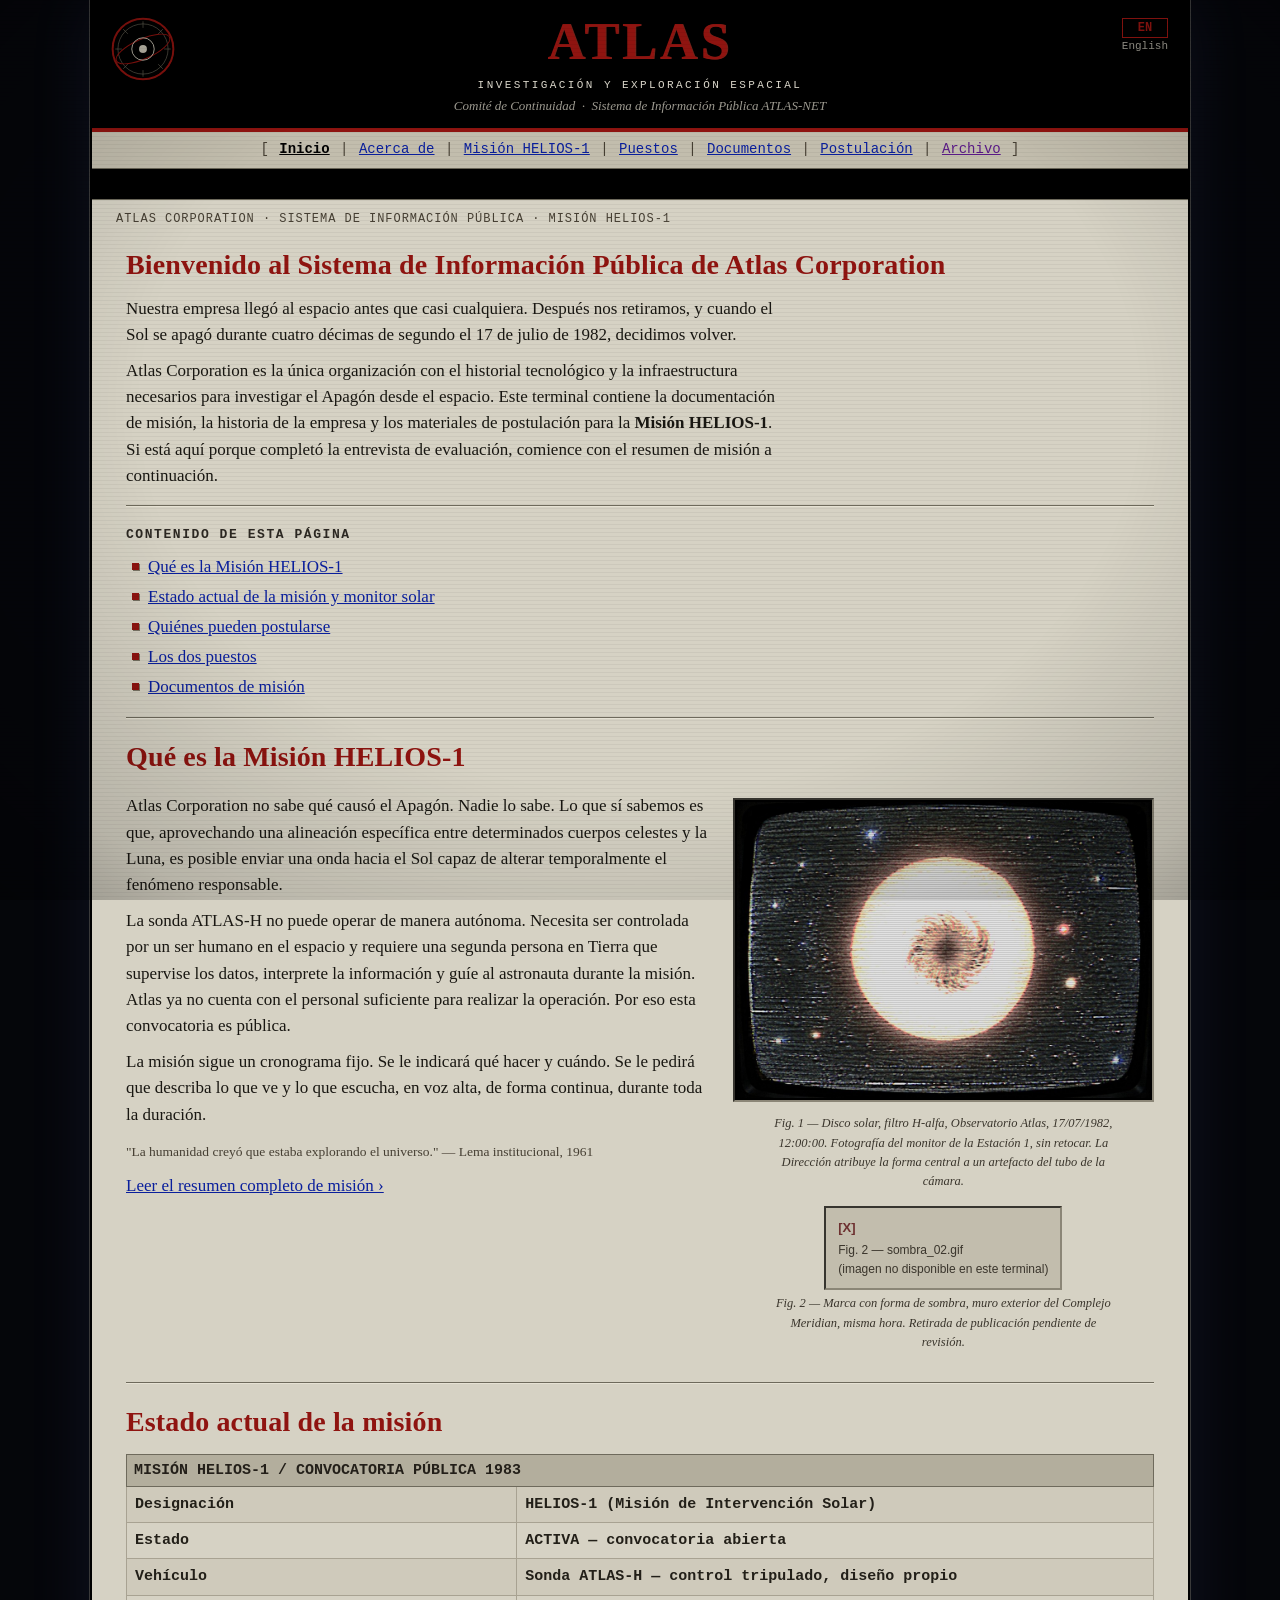
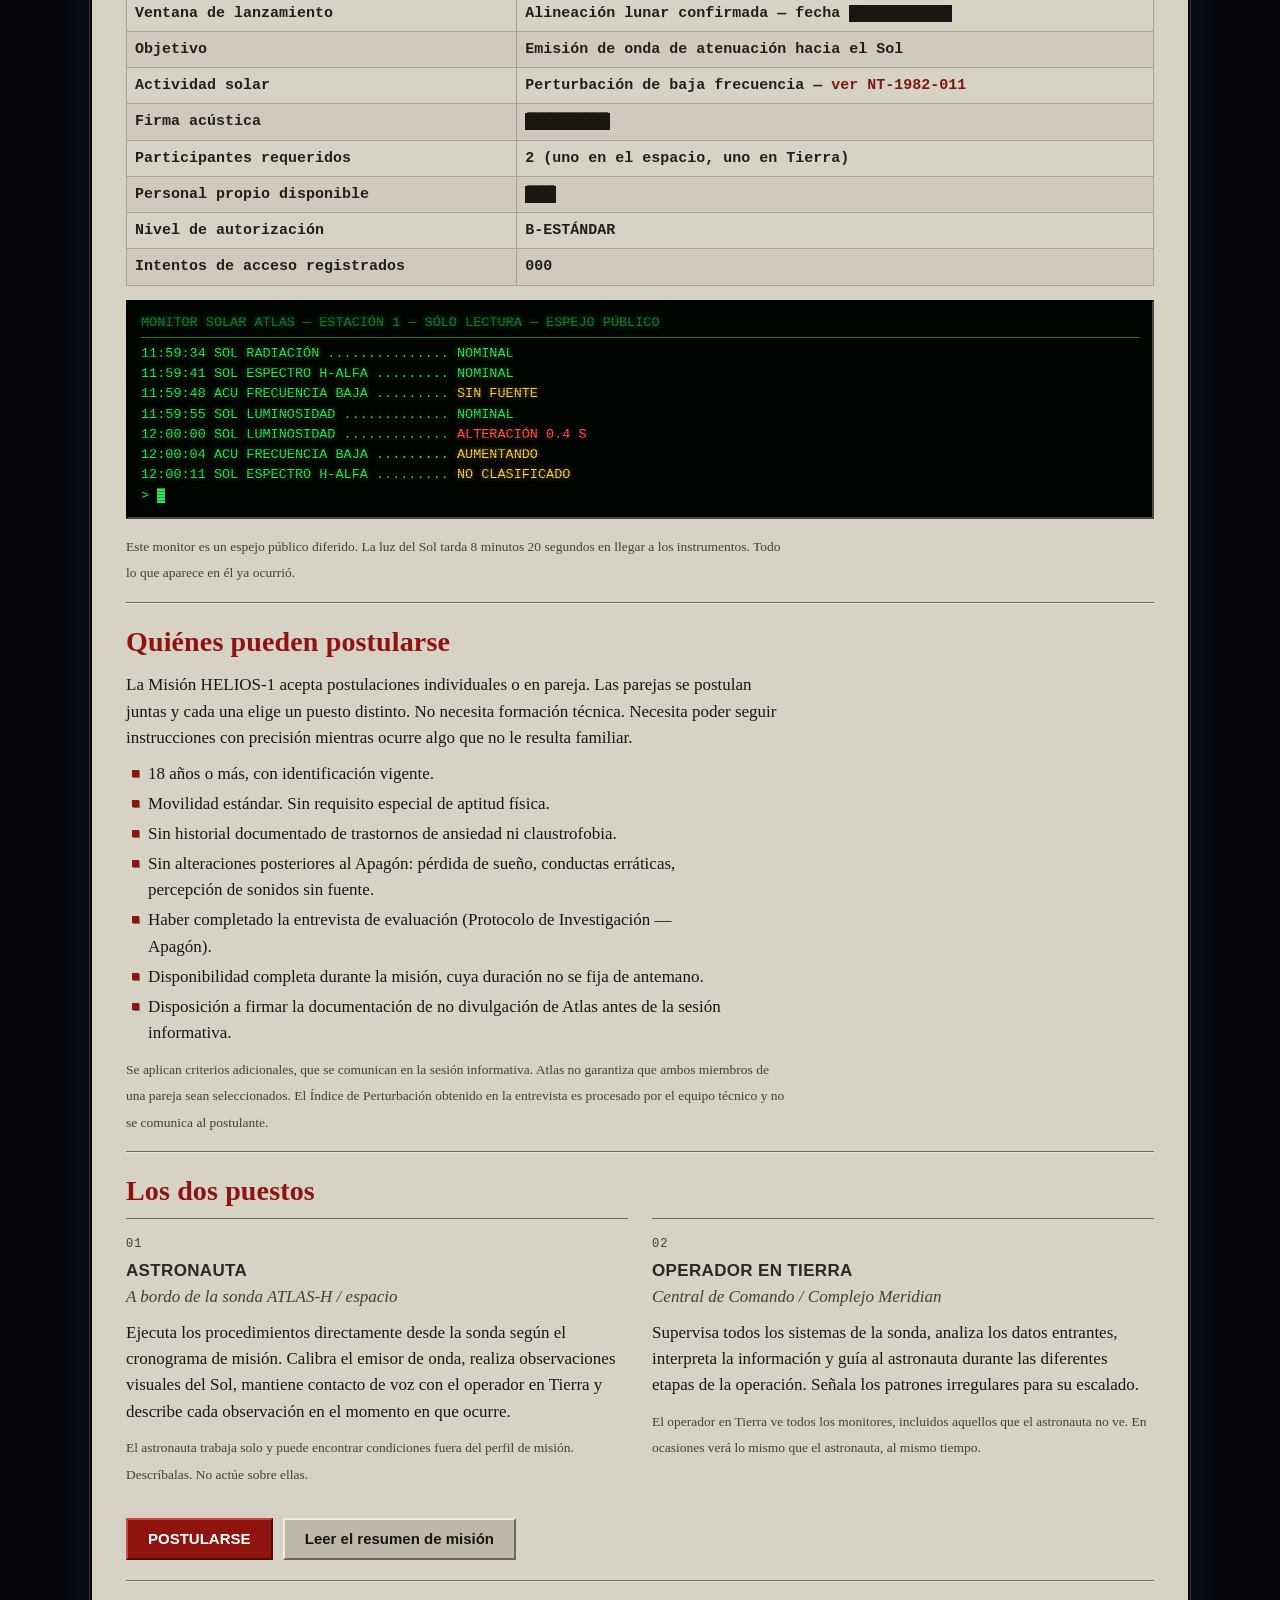
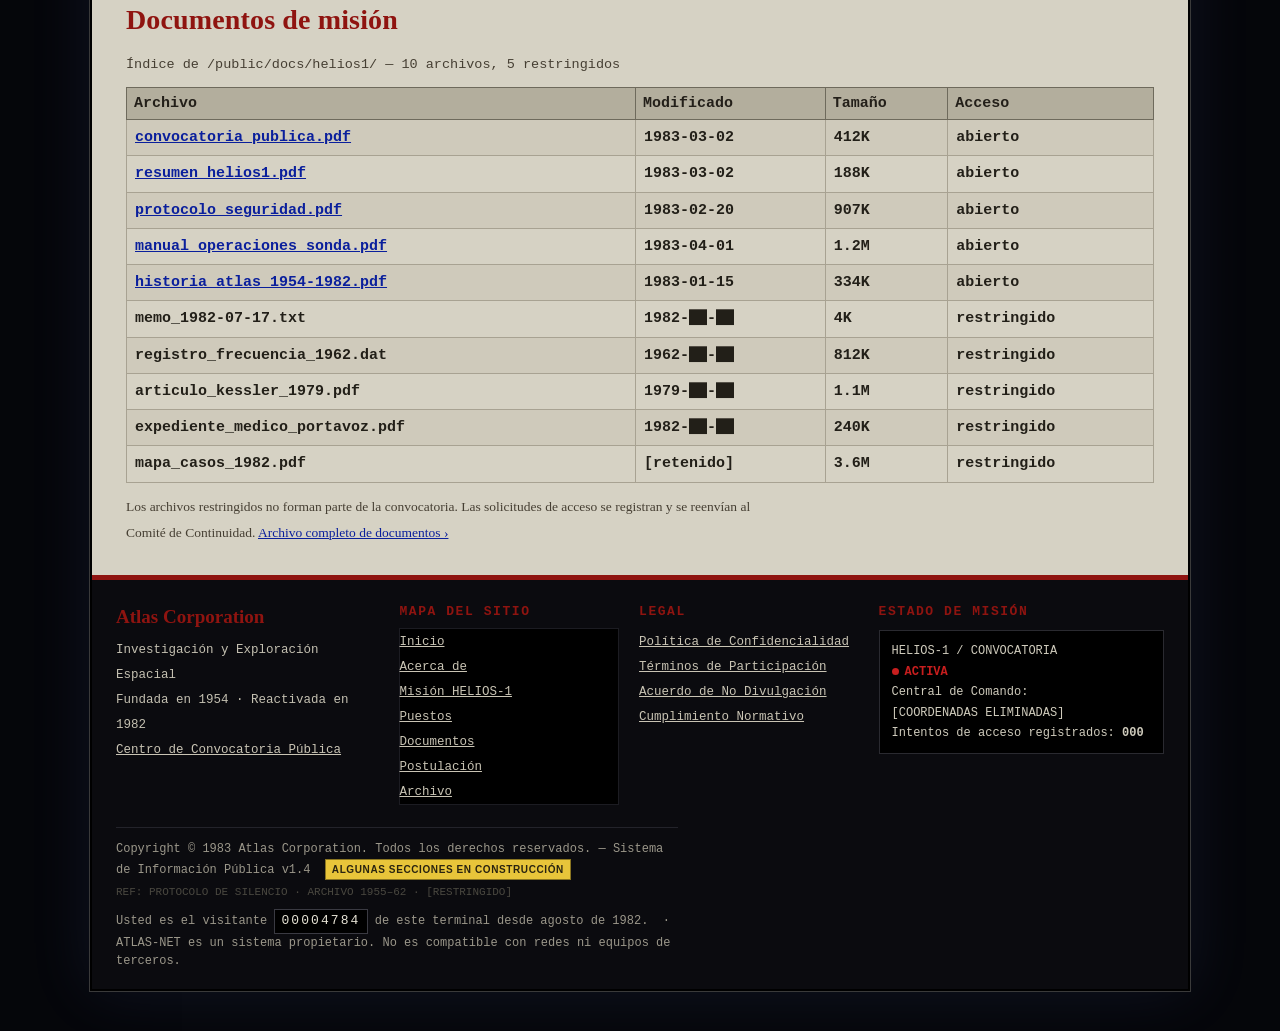
==== commit c2f27b33: "foto update" ====
--- a/index.html
+++ b/index.html
@@ -122,7 +122,8 @@
     <div>
       <figure>
         <span class="frame"><span class="dither">
-          <img src="img/sol_19820717_1200.jpg" width="1482" height="1061"
+          <img src="img/sol_19820717_1200.jpg" width="1000" height="716"
+               style="display:block;width:100%;height:auto"
                alt="Disco solar fotografiado desde el monitor del Observatorio Atlas: una masa
                     luminosa con una forma circular oscura en el centro, rodeada de estrellas.">
         </span></span>
--- a/css/style.css
+++ b/css/style.css
@@ -112,6 +112,9 @@
 a{color:var(--link);text-decoration:underline}
 a:visited{color:var(--visited)}
 a:hover{background:#fffbc8;color:#000}
+
+/* ninguna imagen puede desbordar su columna */
+img{max-width:100%;height:auto}
 a:focus-visible{outline:2px solid #000;outline-offset:1px}
 a.seen{color:var(--visited)}
 
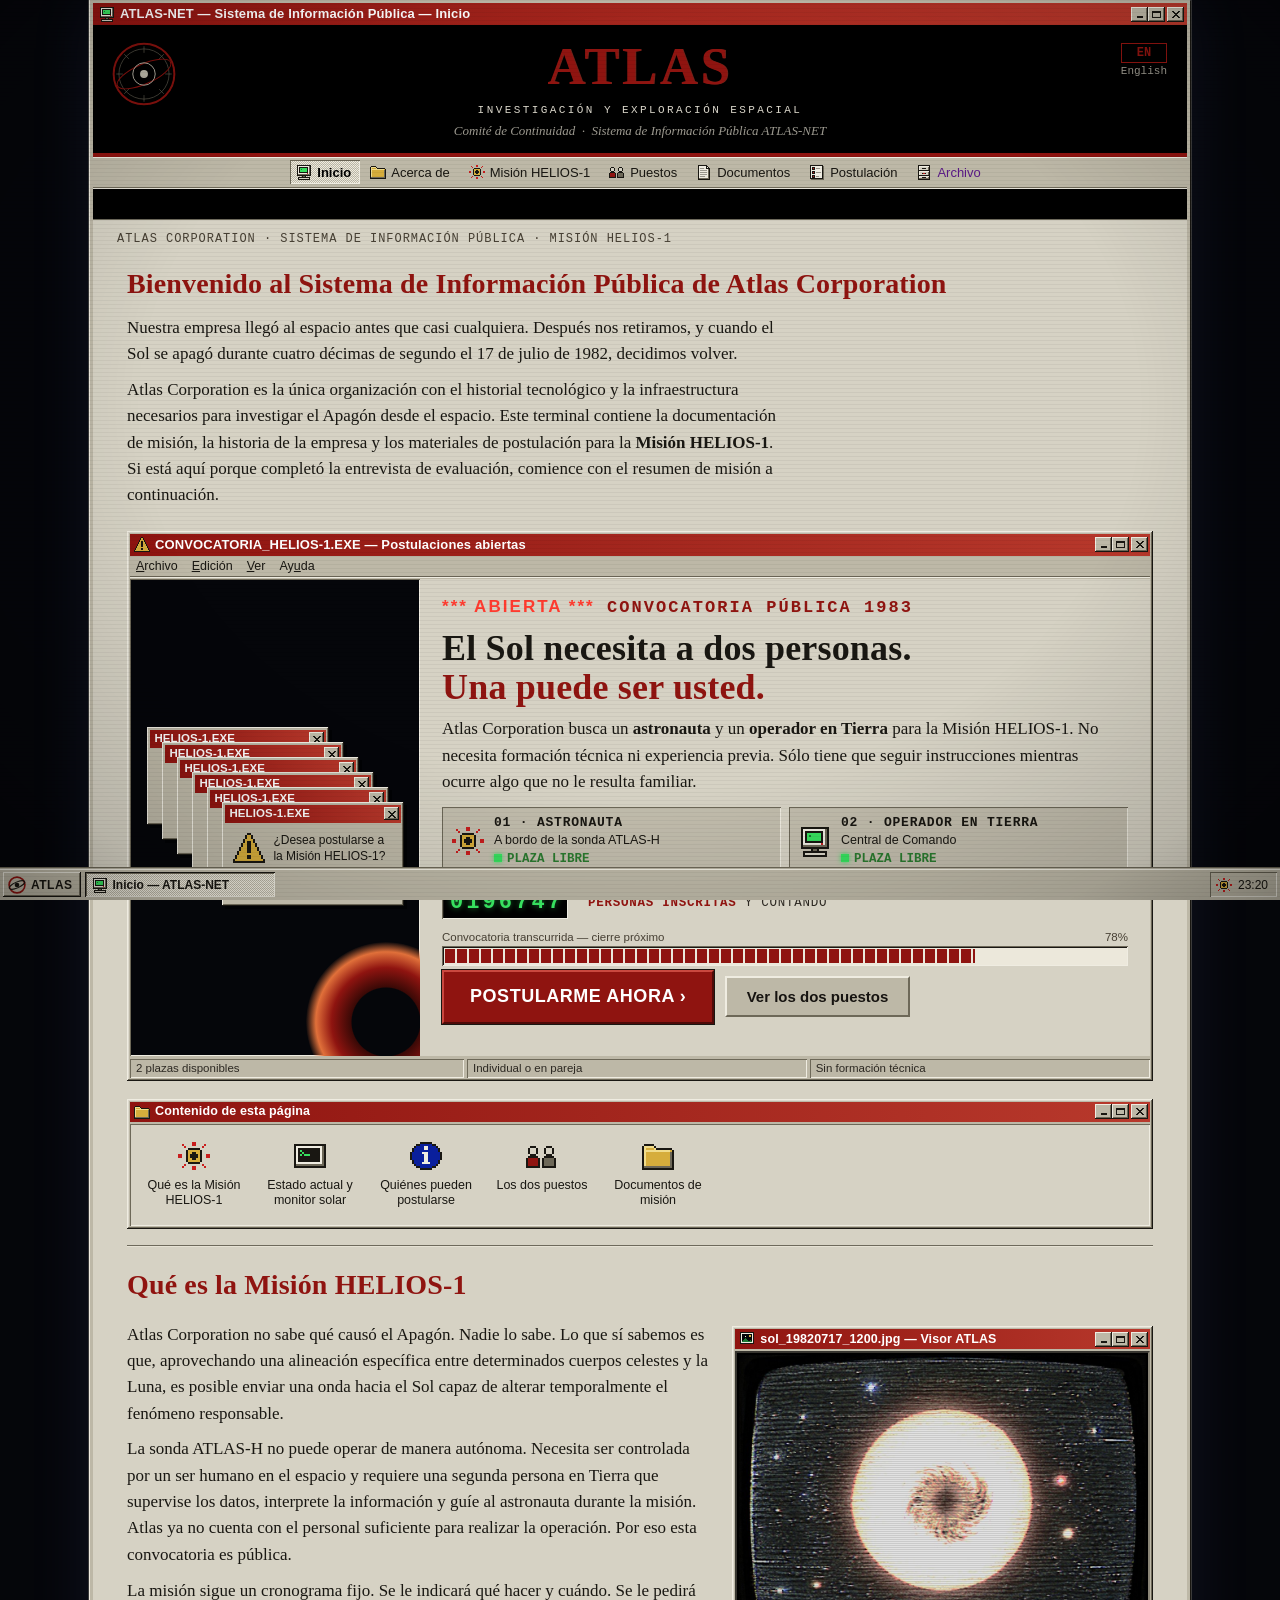
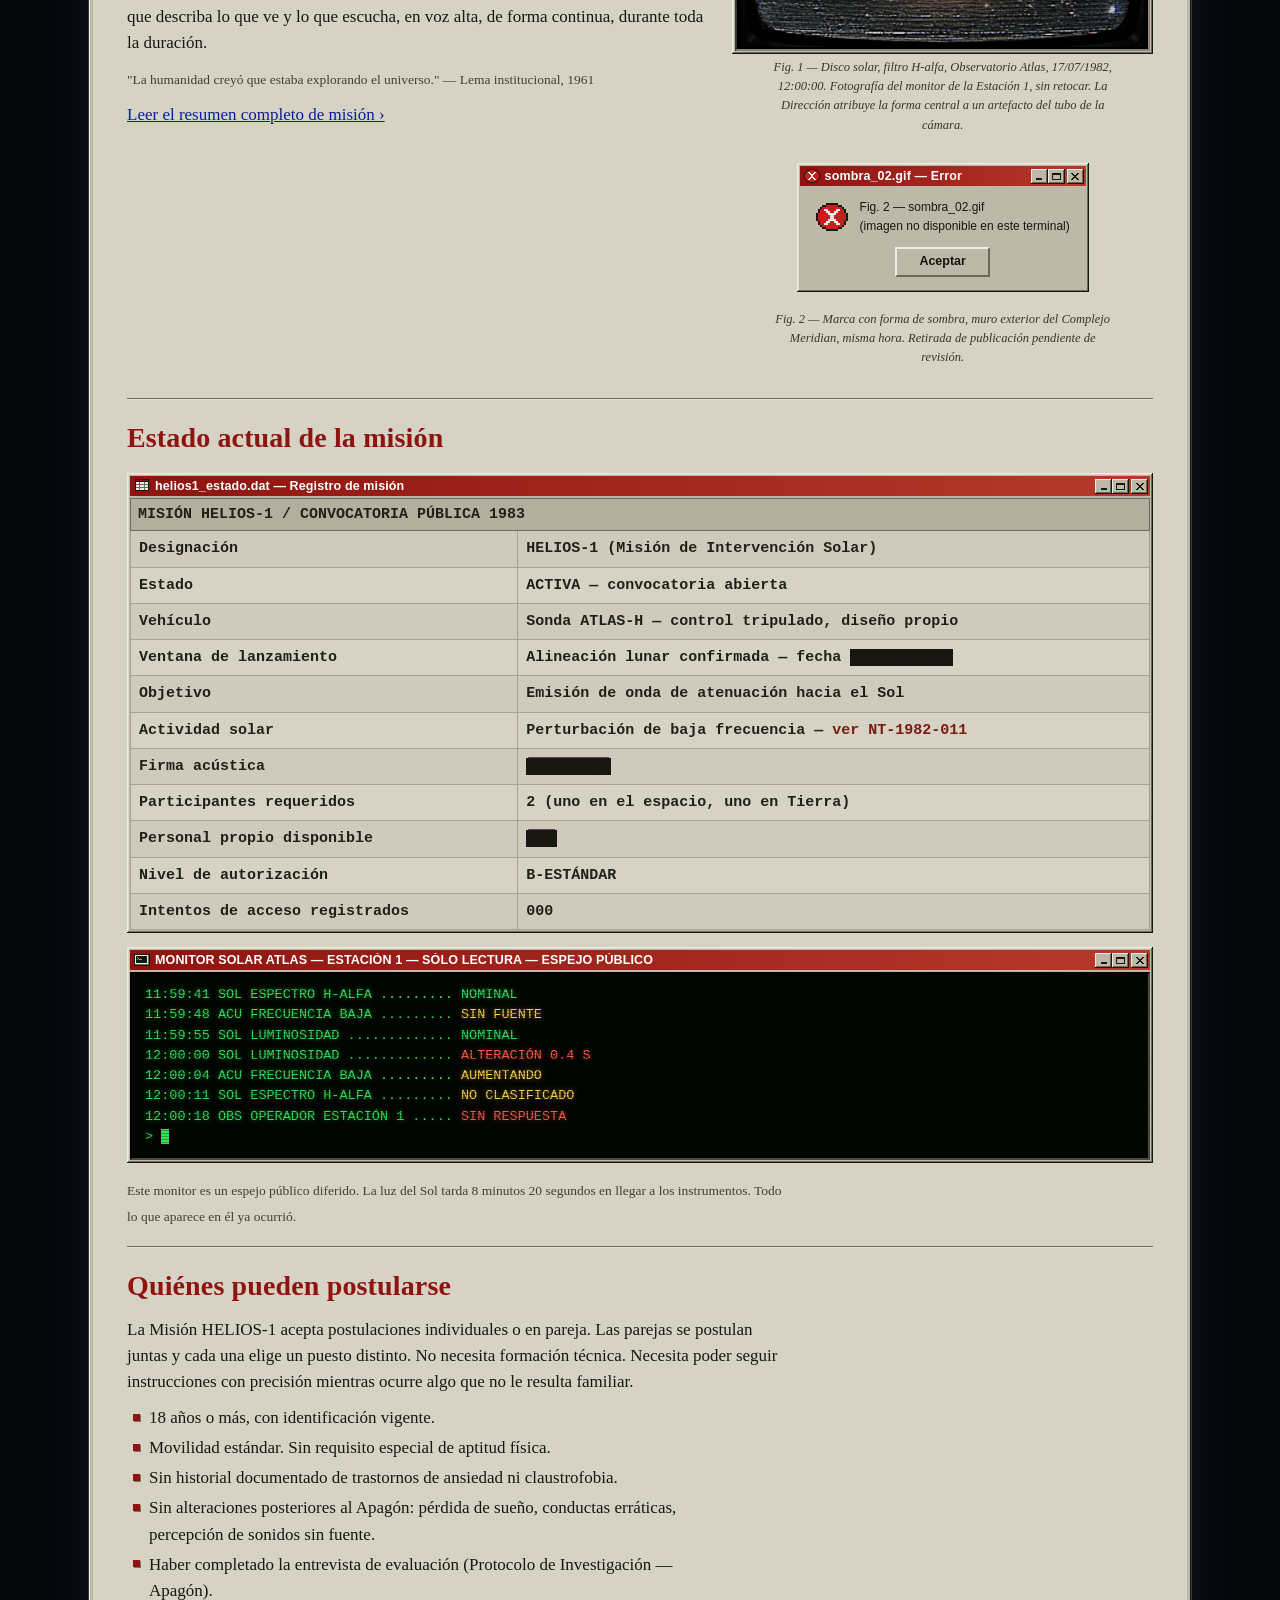
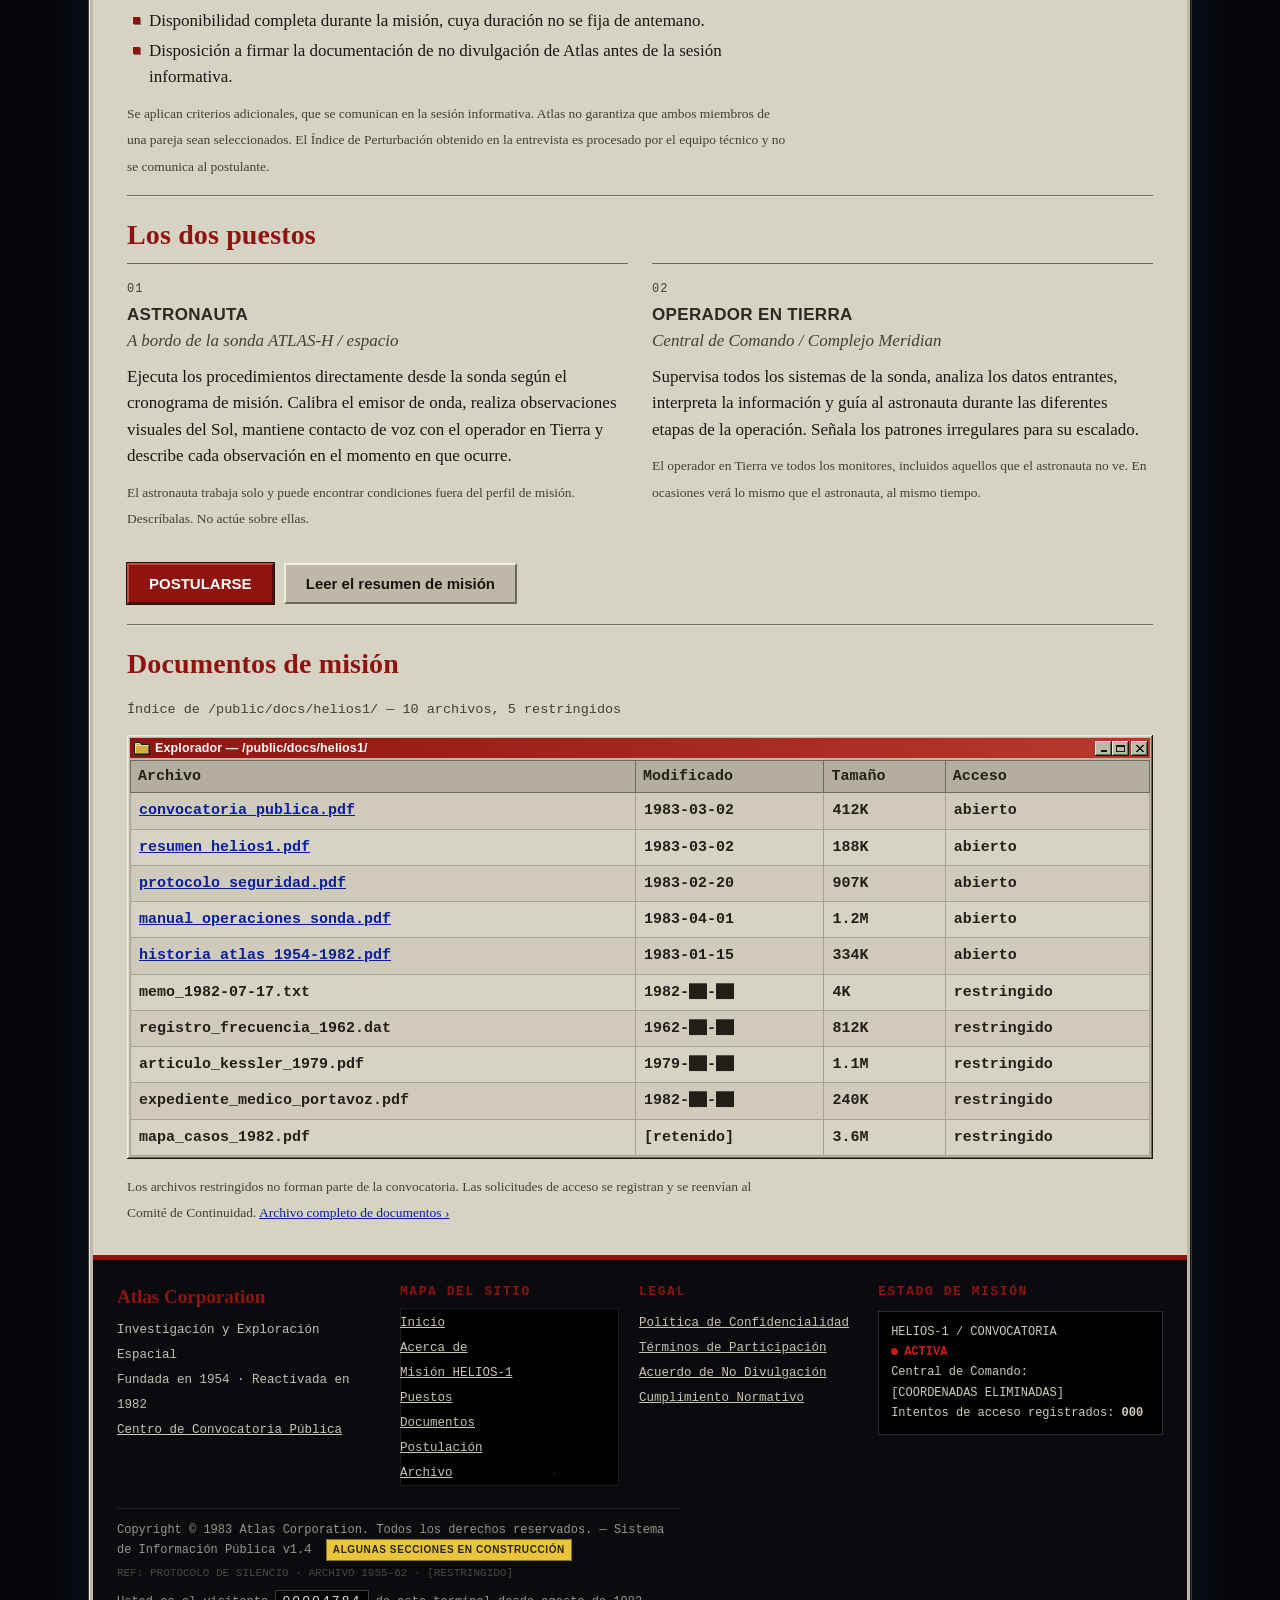
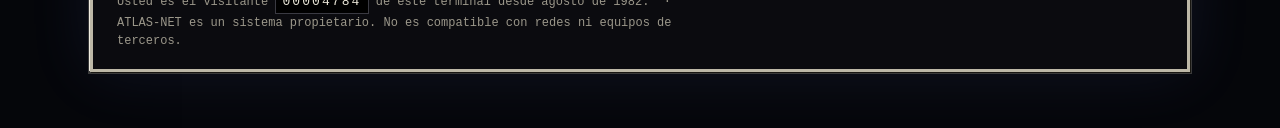
==== commit 9022b305: "cambios clase windows" ====
--- a/index.html
+++ b/index.html
@@ -79,16 +79,86 @@
     de evaluación, comience con el resumen de misión a continuación.
   </p>
 
-  <hr>
-
-  <h4>Contenido de esta página</h4>
-  <ul class="dot">
-    <li><a href="#brief">Qué es la Misión HELIOS-1</a></li>
-    <li><a href="#status">Estado actual de la misión y monitor solar</a></li>
-    <li><a href="#who">Quiénes pueden postularse</a></li>
-    <li><a href="#pos">Los dos puestos</a></li>
-    <li><a href="#docs">Documentos de misión</a></li>
-  </ul>
+  <!-- ===================== ANUNCIO: POSTULACIÓN ===================== -->
+  <section class="win ad" id="anuncio" data-postular-ad aria-labelledby="ad-t">
+    <div class="win-title">
+      <span class="ico" data-ico="warn"></span>
+      <span class="t">CONVOCATORIA_HELIOS-1.EXE — Postulaciones abiertas</span>
+      <span class="win-btns" aria-hidden="true"><span data-b="min"></span><span data-b="max"></span><span data-b="x"></span></span>
+    </div>
+    <div class="win-menu" aria-hidden="true"><span><u>A</u>rchivo</span><span><u>E</u>dición</span><span><u>V</u>er</span><span>Ay<u>u</u>da</span></div>
+    <div class="ad-body">
+      <div class="ad-desk" aria-hidden="true">
+        <div class="sun"></div>
+        <div class="mini" style="--i:0"><div class="win-title"><span class="t">HELIOS-1.EXE</span><span class="win-btns"><span data-b="x"></span></span></div><div class="mb"></div></div>
+        <div class="mini" style="--i:1"><div class="win-title"><span class="t">HELIOS-1.EXE</span><span class="win-btns"><span data-b="x"></span></span></div><div class="mb"></div></div>
+        <div class="mini" style="--i:2"><div class="win-title"><span class="t">HELIOS-1.EXE</span><span class="win-btns"><span data-b="x"></span></span></div><div class="mb"></div></div>
+        <div class="mini" style="--i:3"><div class="win-title"><span class="t">HELIOS-1.EXE</span><span class="win-btns"><span data-b="x"></span></span></div><div class="mb"></div></div>
+        <div class="mini" style="--i:4"><div class="win-title"><span class="t">HELIOS-1.EXE</span><span class="win-btns"><span data-b="x"></span></span></div><div class="mb"></div></div>
+        <div class="mini front" style="--i:5">
+          <div class="win-title"><span class="t">HELIOS-1.EXE</span><span class="win-btns"><span data-b="x"></span></span></div>
+          <div class="mb">
+            <span class="ico" data-ico="warn" data-size="32"></span>
+            <span>¿Desea postularse a la Misión HELIOS-1?</span>
+            <span class="bb"><span>Sí</span><span>Sí</span></span>
+          </div>
+        </div>
+      </div>
+      <div class="ad-copy">
+        <p class="ad-kicker"><span class="new">*** ABIERTA ***</span> CONVOCATORIA PÚBLICA 1983</p>
+        <h2 id="ad-t">El Sol necesita a dos personas. <em>Una puede ser usted.</em></h2>
+        <p>
+          Atlas Corporation busca un <b>astronauta</b> y un <b>operador en Tierra</b> para la
+          Misión HELIOS-1. No necesita formación técnica ni experiencia previa. Sólo tiene que
+          seguir instrucciones mientras ocurre algo que no le resulta familiar.
+        </p>
+        <ul class="ad-slots">
+          <li>
+            <span class="ico" data-ico="sun" data-size="32"></span>
+            <b>01 · ASTRONAUTA</b>
+            <span>A bordo de la sonda ATLAS-H</span>
+            <i>PLAZA LIBRE</i>
+          </li>
+          <li>
+            <span class="ico" data-ico="computer" data-size="32"></span>
+            <b>02 · OPERADOR EN TIERRA</b>
+            <span>Central de Comando</span>
+            <i>PLAZA LIBRE</i>
+          </li>
+        </ul>
+        <div class="ad-count" data-inscritos>
+          <span class="odo">0000000</span>
+          <span class="up" aria-hidden="true"></span>
+          <span><b>PERSONAS INSCRITAS</b> Y CONTANDO</span>
+        </div>
+        <div class="pbar-l"><span>Convocatoria transcurrida — cierre próximo</span><span>78%</span></div>
+        <div class="pbar" style="--p:78%" role="img" aria-label="Convocatoria transcurrida: 78%"><i></i></div>
+        <p class="ad-cta">
+          <a class="btn primary big" href="solicitud.html">POSTULARME AHORA &rsaquo;</a>
+          <a class="btn" href="puestos.html">Ver los dos puestos</a>
+        </p>
+      </div>
+    </div>
+    <div class="win-status"><span>2 plazas disponibles</span><span>Individual o en pareja</span><span>Sin formación técnica</span></div>
+  </section>
+
+  <!-- ===================== CONTENIDO ===================== -->
+  <div class="win">
+    <div class="win-title">
+      <span class="ico" data-ico="folder"></span>
+      <span class="t">Contenido de esta página</span>
+      <span class="win-btns" aria-hidden="true"><span data-b="min"></span><span data-b="max"></span><span data-b="x"></span></span>
+    </div>
+    <div class="win-body flush">
+      <ul class="desk-icons">
+        <li><a href="#brief"><span class="ico" data-ico="sun" data-size="32"></span><span>Qué es la Misión HELIOS-1</span></a></li>
+        <li><a href="#status"><span class="ico" data-ico="terminal" data-size="32"></span><span>Estado actual y monitor solar</span></a></li>
+        <li><a href="#who"><span class="ico" data-ico="info" data-size="32"></span><span>Quiénes pueden postularse</span></a></li>
+        <li><a href="#pos"><span class="ico" data-ico="people" data-size="32"></span><span>Los dos puestos</span></a></li>
+        <li><a href="#docs"><span class="ico" data-ico="folder" data-size="32"></span><span>Documentos de misión</span></a></li>
+      </ul>
+    </div>
+  </div>
 
   <hr>
 
@@ -152,7 +222,7 @@
 
   <!-- ===================== ESTADO ===================== -->
   <h2 id="status">Estado actual de la misión</h2>
-  <div class="tscroll"><table class="data">
+  <div class="tscroll" data-win="helios1_estado.dat — Registro de misión"><table class="data">
     <tr><th colspan="2">MISIÓN HELIOS-1 / CONVOCATORIA PÚBLICA 1983</th></tr>
     <tr><td class="k">Designación</td><td>HELIOS-1 (Misión de Intervención Solar)</td></tr>
     <tr><td class="k">Estado</td><td>ACTIVA — convocatoria abierta</td></tr>
@@ -245,7 +315,7 @@
   <!-- ===================== DOCS ===================== -->
   <h2 id="docs">Documentos de misión</h2>
   <p><small class="mono">Índice de /public/docs/helios1/ — 10 archivos, 5 restringidos</small></p>
-  <div class="tscroll"><table class="data">
+  <div class="tscroll" data-win="Explorador — /public/docs/helios1/" data-win-ico="folder"><table class="data">
     <tr><th>Archivo</th><th>Modificado</th><th>Tamaño</th><th>Acceso</th></tr>
     <tr><td><a href="documentos.html">convocatoria_publica.pdf</a></td><td>1983-03-02</td><td>412K</td><td class="open">abierto</td></tr>
     <tr><td><a href="documentos.html">resumen_helios1.pdf</a></td><td>1983-03-02</td><td>188K</td><td class="open">abierto</td></tr>
@@ -322,6 +392,7 @@
 <div id="toast" role="status"></div>
 
 <script src="js/site.js"></script>
+<script src="js/win.js"></script>
 <script src="js/eggs.js"></script>
 </body>
 </html>
--- a/css/style.css
+++ b/css/style.css
@@ -16,13 +16,19 @@
   --phos:#37e05f;         /* fósforo */
   --phos-dim:#1c7a33;
   --ok:#2a7a2f;
+  /* sistema de ventanas (misma paleta manila) */
+  --face:#bdb8a7;
+  --hi:#efece1;
+  --lo:#6d6858;
+  --dk:#191712;
+  --ui:"Microsoft Sans Serif","MS Sans Serif",Tahoma,Arial,Helvetica,sans-serif;
 }
 
 *{box-sizing:border-box}
 html{background:var(--void);scroll-behavior:smooth}
 
 body{
-  margin:0;padding:0 0 40px;
+  margin:0;padding:0 0 56px;
   font-family:"Times New Roman",Times,serif;
   font-size:17px;line-height:1.55;color:var(--ink);
   background-color:#05060a;
@@ -53,8 +59,9 @@
   /* en pc ocupa hasta 1100px; en móvil sigue a lo ancho de la pantalla */
   width:min(1100px,100%);margin:0 auto;
   background:var(--paper);
-  border-left:2px solid #000;border-right:2px solid #000;border-bottom:2px solid #000;
-  box-shadow:0 0 0 1px #3a3a3a,0 0 60px rgba(120,150,255,.10);
+  /* marco de ventana biselado */
+  border:3px solid var(--face);
+  box-shadow:-1px -1px 0 var(--hi),1px 1px 0 var(--dk),0 0 0 2px #3a3a3a,0 0 60px rgba(120,150,255,.10);
 }
 .pad{padding:0 24px}
 @media (min-width:900px){ .pad{padding:0 34px} }
@@ -100,14 +107,27 @@
 #lang:hover{background:none;color:#dcd8cc}
 
 /* --- nav ------------------------------------------------- */
+/* barra de herramientas: font-size:0 oculta los corchetes y separadores del HTML */
 #nav{
   position:sticky;top:0;z-index:50;
-  background:var(--paper-dark);border-bottom:1px solid var(--rule);
-  padding:7px 22px;font-family:"Courier New",Courier,monospace;
-  font-size:14px;text-align:center;color:#463f33;
-}
-#nav a{margin:0 2px}
-#nav a.here{color:#000;font-weight:bold;background:none}
+  background:var(--face);border-bottom:1px solid var(--lo);
+  box-shadow:inset 0 1px var(--hi),0 1px 0 var(--hi);
+  padding:3px 8px;font-size:0;
+  display:flex;flex-wrap:wrap;justify-content:center;gap:2px;
+}
+#nav a,#nav a:visited{
+  display:inline-flex;align-items:center;gap:5px;
+  font-family:var(--ui);font-size:13px;line-height:1;color:var(--ink);
+  text-decoration:none;padding:4px 9px 4px 6px;white-space:nowrap;
+}
+#nav a.seen{color:var(--visited)}
+#nav a:hover{background:none;box-shadow:inset -1px -1px var(--lo),inset 1px 1px var(--hi)}
+#nav a.here{
+  font-weight:bold;color:#000;
+  box-shadow:inset 1px 1px var(--lo),inset -1px -1px var(--hi);
+  background:repeating-conic-gradient(var(--face) 0 25%,var(--hi) 0 50%) 0 0/2px 2px;
+}
+#nav .ico svg{display:block}
 
 a{color:var(--link);text-decoration:underline}
 a:visited{color:var(--visited)}
@@ -298,7 +318,7 @@
 .btn.primary:hover{background:#a51913;color:#fff}
 
 /* --- formulario ------------------------------------------ */
-form fieldset{border:1px solid var(--rule);padding:10px 14px 14px;margin:14px 0}
+form fieldset{border:2px groove var(--hi);padding:10px 14px 14px;margin:14px 0}
 form legend{
   font-family:"Courier New",monospace;font-size:12.5px;letter-spacing:.1em;
   color:var(--red);font-weight:bold;padding:0 6px;
@@ -372,7 +392,7 @@
 
 /* --- toast ----------------------------------------------- */
 #toast{
-  position:fixed;left:50%;bottom:28px;transform:translateX(-50%);z-index:10000;
+  position:fixed;left:50%;bottom:44px;transform:translateX(-50%);z-index:10000;
   background:#000;color:#ff5a4a;border:1px solid var(--red-hot);
   font-family:"Courier New",monospace;font-size:13.5px;letter-spacing:.06em;
   padding:10px 18px;box-shadow:0 0 18px rgba(200,30,30,.35);
@@ -492,10 +512,443 @@
   .fcols{grid-template-columns:1fr}
   .stats{grid-template-columns:1fr}
 }
-/* movimiento reducido: la clase la pone site.js según prefers-reduced-motion
-   (o el override ?motion=full|reduce para pruebas) */
+/* movimiento reducido: sólo con el override ?motion=reduce (site.js);
+   prefers-reduced-motion del sistema se ignora */
 html.motion-reduce #announce span{animation:none;padding-left:0}
 html.motion-reduce .new,html.motion-reduce .cur,html.motion-reduce .statusbox .live:before{animation:none}
 html.motion-reduce #egg-1982.pressing .bar82{animation:none}
 html.motion-reduce .glitch{animation:none;opacity:.5}
 html.motion-reduce #toast.shake{animation:none}
+
+/* ============================================================
+   VENTANAS — capa estilo sistema 95 con la paleta del sitio
+   (barras de título, íconos pixelados, barra de tareas, avisos)
+   ============================================================ */
+
+.win{
+  background:var(--face);padding:3px;margin:14px 0;color:var(--ink);max-width:100%;
+  box-shadow:inset -1px -1px var(--dk),inset 1px 1px var(--hi),
+             inset -2px -2px var(--lo),inset 2px 2px #dcd8cc;
+}
+.win.inline{display:inline-block;margin:0;vertical-align:top}
+.win-title{
+  display:flex;align-items:center;gap:5px;min-height:20px;
+  padding:2px 2px 2px 4px;text-align:left;
+  background:linear-gradient(90deg,var(--red),#b8392c);
+  color:#fff;font:bold 12.5px/1.2 var(--ui);letter-spacing:.01em;
+  user-select:none;-webkit-user-select:none;
+}
+.win-title .t{flex:1;min-width:0;overflow:hidden;text-overflow:ellipsis;white-space:nowrap}
+.nag.ghost .win-title{background:linear-gradient(90deg,#6e6a5c,#a09c8e);color:#dcd8cc}
+.ico{display:inline-block;line-height:0;flex:none}
+.ico svg{display:block}
+.win-btns{display:flex;flex:none}
+.win-btns [data-b]{
+  width:17px;height:15px;display:grid;place-items:center;cursor:pointer;
+  background:var(--face);color:var(--dk);border:0;padding:0;margin:0;
+  box-shadow:inset -1px -1px var(--dk),inset 1px 1px var(--hi),inset -2px -2px var(--lo);
+}
+.win-btns [data-b=x]{margin-left:2px}
+.win-btns [data-b]:active{box-shadow:inset 1px 1px var(--dk),inset -1px -1px var(--hi),inset 2px 2px var(--lo)}
+.win-body{padding:10px 14px}
+.win-body.flush{padding:2px 0 0}
+.win-body > :first-child{margin-top:0}
+.win-body > :last-child{margin-bottom:0}
+.win-menu{
+  display:flex;gap:14px;padding:3px 6px;font:12.5px var(--ui);
+  border-bottom:1px solid var(--lo);box-shadow:0 1px var(--hi);margin-bottom:2px;
+}
+.win-status{display:flex;gap:3px;padding-top:3px;font:11.5px/1.3 var(--ui);color:#2c2822}
+.win-status span{
+  flex:1 1 auto;padding:2px 6px;white-space:nowrap;overflow:hidden;text-overflow:ellipsis;
+  box-shadow:inset 1px 1px var(--lo),inset -1px -1px var(--hi);
+}
+.win.nope{animation:shake-el .32s linear 1}
+@keyframes shake-el{25%{transform:translateX(-3px)}75%{transform:translateX(3px)}}
+
+/* componentes existentes dentro de ventanas */
+.win > .win-body > .term{margin:0}
+.win > .win-body > .tscroll{margin:0;background:var(--paper)}
+.win > .win-body > .tscroll table.data{margin:0}
+.box.win,.ficha.win{border:0;padding:3px;background:var(--face)}
+.box.win > .win-body{background:var(--paper-dark)}
+.ficha.win > .win-body{padding:10px 12px}
+figure .win.inline .frame{display:block}
+.broken.win{display:inline-block;border:0;padding:3px;background:var(--face);font-family:var(--ui)}
+.broken.win .win-body{display:grid;grid-template-columns:32px auto;gap:6px 12px;align-items:center;padding:12px 16px}
+.broken.win .win-body .btn{grid-column:1/-1;justify-self:center;font-size:12.5px;padding:3px 22px;margin:6px 0 0}
+#doc > .win-title{min-height:22px;padding:3px 3px 3px 6px;font-size:13px}
+
+/* botones: foco punteado como en el sistema */
+.btn{font-family:var(--ui)}
+.btn:focus-visible{outline:1px dotted var(--dk);outline-offset:-5px}
+.btn.primary{box-shadow:0 0 0 1px var(--dk)}
+.btn.big{font-size:18px;padding:11px 26px;letter-spacing:.03em}
+
+/* barras de desplazamiento del sistema */
+html{scrollbar-color:var(--face) #d6d2c4}
+::-webkit-scrollbar{width:16px;height:16px}
+::-webkit-scrollbar-track{background:repeating-conic-gradient(var(--face) 0 25%,var(--hi) 0 50%) 0 0/2px 2px}
+::-webkit-scrollbar-thumb{background:var(--face);box-shadow:inset -1px -1px var(--dk),inset 1px 1px var(--hi),inset -2px -2px var(--lo)}
+::-webkit-scrollbar-corner{background:var(--face)}
+
+/* --- escritorio de íconos (inicio) ----------------------- */
+.desk-icons{
+  list-style:none;margin:0;padding:12px 8px;display:flex;flex-wrap:wrap;gap:8px 4px;
+  background:var(--paper);box-shadow:inset 1px 1px var(--lo),inset -1px -1px var(--hi);
+}
+.desk-icons a,.desk-icons a:visited{
+  display:flex;flex-direction:column;align-items:center;gap:5px;width:112px;
+  padding:4px 2px;text-align:center;color:var(--ink);text-decoration:none;
+  font:12.5px/1.25 var(--ui);
+}
+.desk-icons a span:last-child{padding:1px 3px}
+.desk-icons a:hover,.desk-icons a:focus-visible{background:none;outline:none}
+.desk-icons a:hover span:last-child,.desk-icons a:focus-visible span:last-child{
+  background:var(--red);color:#fff;outline:1px dotted #fff;outline-offset:-1px;
+}
+
+/* --- anuncio de postulación (inicio) --------------------- */
+.ad{margin:22px 0 18px}
+.ad > .win-title{font-size:13px;min-height:22px}
+.ad-body{display:grid;grid-template-columns:290px 1fr;background:var(--paper)}
+.ad-desk{
+  position:relative;min-height:270px;overflow:hidden;
+  background-color:var(--void);
+  background-image:
+    radial-gradient(1px 1px at 17px 23px,#c9d4ff 40%,transparent 41%),
+    radial-gradient(1px 1px at 83px 67px,#ffffff 40%,transparent 41%),
+    radial-gradient(1px 1px at 131px 11px,#9fb0e8 40%,transparent 41%),
+    radial-gradient(1px 1px at 47px 149px,#ffffff 40%,transparent 41%),
+    radial-gradient(1px 1px at 168px 121px,#8ea0d4 40%,transparent 41%);
+  background-size:192px 192px;
+  box-shadow:inset 1px 1px var(--lo),inset -1px -1px var(--hi);
+}
+.ad-desk .sun{
+  position:absolute;right:-46px;bottom:-46px;width:160px;height:160px;border-radius:50%;
+  background:radial-gradient(circle,#05060a 0 30%,#3a0906 31%,var(--red) 48%,#e0703a 62%,rgba(224,112,58,0) 71%);
+}
+.mini{
+  /* la cascada (182px + 5 × 15px) queda centrada en el panel */
+  position:absolute;width:182px;
+  left:calc(50% - 128px + var(--i) * 15px);top:calc(50% - 90px + var(--i) * 15px);
+  background:var(--face);padding:3px;font:12px/1.3 var(--ui);color:var(--ink);
+  box-shadow:inset -1px -1px var(--dk),inset 1px 1px var(--hi),inset -2px -2px var(--lo),3px 3px 0 rgba(0,0,0,.45);
+}
+.mini .win-title{font-size:11.5px;min-height:18px}
+.mini .win-btns [data-b]{width:15px;height:13px}
+.mini .mb{height:74px}
+.mini.front .mb{height:auto;display:grid;grid-template-columns:32px 1fr;gap:8px;padding:10px 8px 8px;align-items:center}
+.mini.front .bb{grid-column:1/-1;display:flex;justify-content:center;gap:6px}
+.mini.front .bb span{
+  min-width:56px;text-align:center;padding:3px 0;background:var(--face);
+  box-shadow:inset -1px -1px var(--dk),inset 1px 1px var(--hi),inset -2px -2px var(--lo);
+}
+.mini.front .bb span:first-child{outline:1px solid var(--dk)}
+.ad.armed .mini{opacity:0}
+.ad.play .mini{animation:minipop .2s steps(2) forwards;animation-delay:calc(var(--i) * .16s)}
+@keyframes minipop{0%{opacity:0;transform:translate(-6px,-6px)}100%{opacity:1;transform:none}}
+
+.ad-copy{padding:18px 22px 16px}
+.ad-kicker{font:bold 12px "Courier New",monospace;letter-spacing:.12em;color:var(--red);margin:0 0 6px}
+.ad-copy h2{font-size:36px;line-height:1.08;color:var(--ink);margin:0 0 10px}
+.ad-copy h2 em{font-style:normal;color:var(--red);display:block}
+.ad-copy > p{font-size:17px;margin:0 0 12px}
+.ad-slots{list-style:none;margin:0 0 12px;padding:0;display:grid;grid-template-columns:1fr 1fr;gap:8px}
+.ad-slots li{
+  display:grid;grid-template-columns:32px 1fr;gap:2px 10px;align-items:center;
+  background:var(--paper-dark);padding:8px 10px;font:12.5px/1.3 var(--ui);
+  box-shadow:inset 1px 1px var(--lo),inset -1px -1px var(--hi);
+}
+.ad-slots .ico{grid-row:span 3}
+.ad-slots b{font:bold 13px "Courier New",monospace;letter-spacing:.06em}
+.ad-slots i{font-style:normal;color:var(--ok);font-weight:bold;font-family:"Courier New",monospace}
+.ad-slots i:before{
+  content:"";display:inline-block;width:8px;height:8px;margin-right:5px;background:var(--phos);
+  box-shadow:0 0 5px var(--phos);animation:blink 1.4s steps(1) infinite;
+}
+.pbar-l{display:flex;justify-content:space-between;gap:10px;font:11.5px var(--ui);color:#463f33;margin:0 0 3px}
+.pbar{height:20px;padding:3px;background:#ece8db;box-shadow:inset 1px 1px var(--lo),inset -1px -1px var(--hi),inset 2px 2px var(--dk)}
+.pbar i{
+  display:block;height:100%;width:var(--p);
+  background:repeating-linear-gradient(90deg,var(--red) 0 10px,transparent 10px 12px);
+}
+.ad.armed .pbar i{width:0}
+.ad.play .pbar i{width:var(--p);transition:width 1.6s steps(20) .5s}
+.ad-cta{margin:14px 0 0}
+.ad-cta .btn.primary{animation:ctapulse 1.6s ease-in-out infinite}
+@keyframes ctapulse{
+  0%,100%{box-shadow:0 0 0 1px var(--dk),0 0 0 0 rgba(200,30,30,0)}
+  50%{box-shadow:0 0 0 1px var(--dk),0 0 0 5px rgba(200,30,30,.28)}
+}
+
+/* --- barra de tareas ------------------------------------- */
+#taskbar{
+  position:fixed;left:0;right:0;bottom:0;z-index:8000;height:32px;
+  display:flex;align-items:center;gap:4px;padding:3px 3px 2px;
+  background:var(--face);box-shadow:inset 0 1px var(--face),inset 0 2px var(--hi),0 -1px 0 var(--lo);
+  font:12px var(--ui);color:var(--ink);
+}
+#taskbar button{
+  height:25px;display:flex;align-items:center;gap:5px;padding:0 7px;flex:none;
+  font:12px var(--ui);color:var(--ink);background:var(--face);border:0;cursor:pointer;
+  box-shadow:inset -1px -1px var(--dk),inset 1px 1px var(--hi),inset -2px -2px var(--lo);
+  white-space:nowrap;overflow:hidden;
+}
+#start{font-weight:bold !important;letter-spacing:.04em;padding:0 8px 0 5px !important}
+#start svg{width:18px;height:18px}
+#taskbar button[aria-expanded=true],#taskbar .task.active{
+  box-shadow:inset 1px 1px var(--dk),inset -1px -1px var(--hi),inset 2px 2px var(--lo);
+}
+#taskbar .task{flex:0 1 190px;min-width:0}
+#taskbar .task span:last-child{overflow:hidden;text-overflow:ellipsis}
+#taskbar .task.active{font-weight:bold;background:repeating-conic-gradient(var(--face) 0 25%,var(--hi) 0 50%) 0 0/2px 2px}
+#taskbar .task.alert{animation:taskflash 1s steps(1) infinite}
+@keyframes taskflash{50%{background:var(--red);color:#fff}}
+#tray{
+  margin-left:auto;height:25px;display:flex;align-items:center;gap:6px;padding:0 9px 0 6px;flex:none;
+  box-shadow:inset 1px 1px var(--lo),inset -1px -1px var(--hi);white-space:nowrap;
+}
+#startmenu{
+  position:fixed;left:3px;bottom:31px;z-index:8100;display:flex;
+  background:var(--face);padding:3px;min-width:238px;
+  box-shadow:inset -1px -1px var(--dk),inset 1px 1px var(--hi),
+             inset -2px -2px var(--lo),inset 2px 2px #dcd8cc,3px 3px 0 rgba(0,0,0,.35);
+}
+#startmenu[hidden]{display:none}
+.sm-band{
+  width:26px;flex:none;display:flex;align-items:flex-end;justify-content:center;
+  background:linear-gradient(to top,var(--red),#2a0503);padding:8px 0;
+}
+.sm-band b{
+  writing-mode:vertical-rl;transform:rotate(180deg);
+  font:bold 17px/1 Arial,Helvetica,sans-serif;letter-spacing:.08em;color:#fff;
+}
+.sm-band b span{font-weight:normal;color:#dcd8cc}
+.sm-list{flex:1;display:flex;flex-direction:column;padding:2px 0}
+.sm-list a,.sm-list a:visited,.sm-list button{
+  display:flex;align-items:center;gap:10px;padding:4px 16px 4px 6px;
+  font:13px var(--ui);color:var(--ink);text-decoration:none;
+  background:none;border:0;text-align:left;cursor:pointer;
+}
+.sm-list a:hover,.sm-list a:focus-visible,.sm-list button:hover,.sm-list button:focus-visible{
+  background:var(--red);color:#fff;outline:none;
+}
+.sm-list .hot{font-weight:bold;color:var(--red)}
+.sm-sep{height:0;border-top:1px solid var(--lo);border-bottom:1px solid var(--hi);margin:3px}
+
+/* --- avisos emergentes de convocatoria ------------------- */
+.nag{
+  position:fixed;z-index:9000;width:min(390px,calc(100vw - 24px));margin:0;
+  box-shadow:inset -1px -1px var(--dk),inset 1px 1px var(--hi),
+             inset -2px -2px var(--lo),inset 2px 2px #dcd8cc,5px 5px 0 rgba(0,0,0,.4);
+  animation:nagin .14s steps(2) 1;
+}
+.nag .win-title{cursor:move;touch-action:none}
+.nag-b{display:grid;grid-template-columns:32px 1fr;gap:6px 14px;padding:14px 14px 10px;align-items:start}
+.nag h3{margin:0 0 4px;font:bold 18px/1.15 var(--ui);color:var(--red)}
+.nag p{margin:0;font:13.5px/1.45 var(--ui);max-width:none}
+.nag-btns{grid-column:1/-1;display:flex;flex-wrap:wrap;justify-content:center;gap:8px;margin-top:10px}
+.nag .btn{font-size:13px;padding:6px 14px;margin:0}
+.nag-f{grid-column:1/-1;font:11px var(--ui);color:#463f33;text-align:center;margin:2px 0 0}
+.nag.ghost{pointer-events:none}
+.nag.ghost .nag-b{visibility:hidden}
+.nag.front{animation:nagin .14s steps(2) 1,nagshake .36s linear .16s 2}
+@keyframes nagin{0%{opacity:0;transform:scale(.94)}100%{opacity:1;transform:none}}
+@keyframes nagshake{25%{transform:translateX(-5px)}75%{transform:translateX(5px)}}
+.nag.front > .win-title{animation:titleflash .45s steps(1) 4}
+@keyframes titleflash{50%{background:linear-gradient(90deg,#6e6a5c,#a09c8e);color:#dcd8cc}}
+
+html.motion-reduce .ad.armed .mini{opacity:1}
+html.motion-reduce .ad.armed .pbar i{width:var(--p)}
+html.motion-reduce .ad.play .mini,html.motion-reduce .nag,html.motion-reduce .nag.front,
+html.motion-reduce .nag.front > .win-title,html.motion-reduce .ad-cta .btn.primary,
+html.motion-reduce #taskbar .task.alert,html.motion-reduce .ad-slots i:before,
+html.motion-reduce .win.nope{animation:none}
+
+@media (max-width:720px){
+  #nav{flex-wrap:nowrap;justify-content:flex-start;overflow-x:auto;scrollbar-width:none}
+  #nav::-webkit-scrollbar{display:none}
+  .ad-body{grid-template-columns:1fr}
+  .ad-desk{min-height:196px}
+  .ad-copy{padding:16px 14px 14px}
+  .ad-copy h2{font-size:28px}
+  .ad-slots{grid-template-columns:1fr}
+  .win-status span:nth-child(n+3){display:none}
+  .desk-icons a{width:calc(33.33% - 4px)}
+  #taskbar .task{flex-basis:auto}
+  .win-menu{gap:10px}
+}
+@media (max-width:460px){
+  .desk-icons a{width:calc(50% - 4px)}
+  .win-status span:nth-child(n+2){display:none}
+  .btn.big{font-size:16px;padding:10px 18px}
+}
+
+/* --- contador de inscritos (anuncio del inicio) ---------- */
+.ad-count{
+  display:flex;align-items:center;gap:10px;flex-wrap:wrap;margin:0 0 12px;
+  font:12.5px/1.3 "Courier New",monospace;letter-spacing:.06em;color:#2c2822;
+}
+.ad-count .odo{
+  background:#000;color:var(--phos);font:bold 22px/1 "Courier New",monospace;letter-spacing:.14em;
+  padding:5px 4px 5px 8px;text-shadow:0 0 6px rgba(55,224,95,.55);
+  box-shadow:inset 1px 1px var(--lo),inset -1px -1px var(--hi),inset 2px 2px var(--dk);
+}
+.ad-count b{color:var(--red)}
+.ad-count .up{font-weight:bold;color:var(--ok);opacity:0}
+.ad-count .up.on{animation:upfade 1.8s ease-out 1}
+@keyframes upfade{0%{opacity:1;transform:translateY(3px)}70%{opacity:1}100%{opacity:0;transform:translateY(-4px)}}
+
+/* --- carga de la postulación ----------------------------- */
+.loading{
+  max-width:460px;margin:18px auto;padding:16px 18px;background:var(--face);
+  font:13px/1.4 var(--ui);color:var(--ink);
+  box-shadow:inset 1px 1px var(--lo),inset -1px -1px var(--hi);
+}
+.ld-fly{position:relative;height:40px;display:flex;justify-content:space-between;align-items:center;margin:0 10px 12px}
+.ld-doc{position:absolute;left:34px;top:4px;animation:ldfly 1.1s linear infinite}
+@keyframes ldfly{
+  0%{left:34px;transform:translateY(8px) rotate(-10deg);opacity:0}
+  10%{opacity:1}
+  50%{transform:translateY(-6px) rotate(0)}
+  90%{opacity:1}
+  100%{left:calc(100% - 58px);transform:translateY(8px) rotate(10deg);opacity:0}
+}
+.ld-h{font-weight:bold;font-size:15px;margin:0 0 2px;max-width:none}
+.ld-s{margin:0 0 10px;color:#463f33;max-width:none}
+.ld-row{display:flex;justify-content:space-between;gap:10px;margin-top:6px;font-size:12px;color:#2c2822}
+.ld-step{min-width:0}
+.ld-pct{font-weight:bold;flex:none}
+html.motion-reduce .ld-doc{animation:none;left:50%}
+
+/* ============================================================
+   FELICITACIÓN — popup genérico de plantilla, a propósito feo
+   (franja que corre, arcoíris, flechas, sello, botón píldora)
+   ============================================================ */
+#felicidades{
+  position:fixed;inset:0;z-index:10002;display:flex;align-items:center;justify-content:center;
+  padding:16px;background:rgba(10,4,4,.72);
+  animation:fzfade .3s ease-out 1;
+}
+@keyframes fzfade{from{opacity:0}}
+.fz-box{
+  position:relative;width:min(580px,100%);max-height:calc(100vh - 32px);overflow:hidden auto;
+  background:#5c3b3b;color:#fff8e0;text-align:center;
+  border:6px double #f4d03f;border-radius:18px;padding:0 20px 14px;
+  box-shadow:0 0 0 4px #2a1414,0 0 40px rgba(255,40,40,.55),0 12px 40px rgba(0,0,0,.7);
+  font-family:Georgia,"Times New Roman",serif;
+  animation:fzpop .45s cubic-bezier(.2,1.6,.4,1) 1;
+}
+@keyframes fzpop{0%{transform:scale(.4) rotate(-6deg);opacity:0}100%{transform:none;opacity:1}}
+.fz-x{
+  position:absolute;right:6px;top:3px;z-index:2;width:28px;height:28px;border-radius:50%;
+  background:radial-gradient(circle at 35% 30%,#ff8a8a,#c81e1e 60%,#6a0a0a);color:#fff;
+  border:2px solid #fff;font:bold 20px/1 Arial,sans-serif;cursor:pointer;padding:0;
+  box-shadow:0 2px 0 #2a0505;
+}
+.fz-mq{
+  margin:0 -20px 10px;background:#ff0000;color:#ffe600;overflow:hidden;white-space:nowrap;
+  font:bold 17px/1 Georgia,serif;padding:8px 40px 8px 0;border-radius:10px 10px 0 0;
+  text-shadow:1px 1px 0 #7a0000;
+}
+.fz-mq span{display:inline-block;animation:crawl 16s linear infinite}
+.fz-big{
+  margin:4px 0 2px;font:900 clamp(26px,8.4vw,46px)/1.05 Impact,"Arial Black",Georgia,sans-serif;letter-spacing:.02em;
+  background:linear-gradient(#fff36b 10%,#ffb100 50%,#ff4a00 90%);
+  -webkit-background-clip:text;background-clip:text;color:transparent;
+  -webkit-text-stroke:2px #5a0000;
+  filter:drop-shadow(3px 3px 0 #2a0505);
+  animation:fzwobble 1.2s ease-in-out infinite;
+}
+@keyframes fzwobble{0%,100%{transform:rotate(-2deg) scale(1)}50%{transform:rotate(2deg) scale(1.06)}}
+.fz-rainbow{margin:4px 0 6px;font:bold 20px/1.2 "Comic Sans MS","Comic Sans",Georgia,cursive;max-width:none}
+.fz-rainbow .w{display:inline-block;white-space:nowrap}
+.fz-rainbow .w span{display:inline-block;color:hsl(calc(var(--k) * 24),100%,62%);animation:fzhue 1.4s linear infinite;animation-delay:calc(var(--k) * -.07s)}
+@keyframes fzhue{
+  0%{color:#ff3b3b;transform:translateY(0)}20%{color:#ffb100}40%{color:#fff36b;transform:translateY(-3px)}
+  60%{color:#4dff6a}80%{color:#58b8ff;transform:translateY(0)}100%{color:#ff3b3b}
+}
+.fz-sub{font-size:15px;margin:0 auto 10px;max-width:none;color:#f3e2c0}
+.fz-sub b{color:#ffe600}
+.fz-stage{position:relative;padding:22px 40px;margin:0 0 10px}
+.fz-cards{display:flex;flex-wrap:wrap;gap:10px;justify-content:center}
+.fz-card{
+  flex:1 1 180px;background:#fffbe6;color:#2a1414;border:3px solid #000;border-radius:6px;
+  padding:8px 10px;box-shadow:4px 4px 0 #2a0505;display:flex;flex-direction:column;gap:2px;
+}
+.fz-card small{font:bold 11px Arial,sans-serif;letter-spacing:.12em;color:#8f1410}
+.fz-card b{font:bold 18px/1.15 Georgia,serif;text-transform:uppercase;word-break:break-word}
+.fz-role{
+  align-self:center;margin:3px 0;padding:2px 10px;background:#c81e1e;color:#fff;border-radius:20px;
+  font:bold 14px Arial,sans-serif;letter-spacing:.06em;
+}
+.fz-card em{font:italic 12.5px/1.3 Georgia,serif;color:#463f33}
+.fz-int{background:#e6ddc4;opacity:.92}
+.fz-arrow{position:absolute;width:44px;height:44px;filter:drop-shadow(2px 2px 0 #1a0000);animation:fzpoint .6s ease-in-out infinite alternate}
+.fz-arrow.a1{left:-4px;top:-6px;--r:45deg}
+.fz-arrow.a2{right:-4px;top:-6px;--r:135deg}
+.fz-arrow.a3{left:-4px;bottom:-6px;--r:-45deg}
+.fz-arrow.a4{right:-4px;bottom:-6px;--r:-135deg}
+.fz-arrow{transform:rotate(var(--r))}
+@keyframes fzpoint{from{transform:rotate(var(--r)) translateX(0)}to{transform:rotate(var(--r)) translateX(7px)}}
+.fz-go{
+  margin:4px 0 12px;padding:10px;background:#000;border:3px dashed #ffe600;border-radius:8px;
+  font:bold 19px/1.2 Georgia,serif;color:#ffe600;text-shadow:0 0 8px rgba(255,230,0,.6);
+  animation:blink 1.1s steps(1) 3;
+}
+.fz-go u{color:#ff5a4a}
+.fz-go small{display:block;margin-top:5px;font:13px/1.35 Georgia,serif;color:#f3e2c0;text-shadow:none}
+.fz-go small b{color:#fff}
+.fz-row{display:flex;align-items:center;justify-content:center;gap:14px;margin:0 0 12px;flex-wrap:wrap}
+.fz-bubble{
+  position:relative;background:radial-gradient(ellipse at 40% 30%,#fff,#e8e2ff 70%,#b9b0d6);color:#1a1010;
+  border:2px solid #000;border-radius:50%;padding:14px 24px;font:bold 13px/1.2 "Comic Sans MS",Georgia,cursive;
+  display:flex;flex-direction:column;align-items:center;
+}
+.fz-bubble:after{
+  content:"";position:absolute;right:-14px;top:50%;border:10px solid transparent;border-left:16px solid #000;
+  transform:translateY(-50%);
+}
+.fz-bubble b{font:900 20px/1.1 Impact,"Arial Black",sans-serif;color:#e01010;-webkit-text-stroke:1px #5a0000;letter-spacing:.03em}
+.fz-bubble span{font-size:10px;font-weight:normal}
+.fz-seal{position:relative;width:92px;height:92px;flex:none;transform:rotate(-12deg)}
+.fz-seal-c{
+  position:absolute;inset:0;border-radius:50%;display:flex;align-items:center;justify-content:center;
+  background:radial-gradient(circle at 35% 30%,#fff7a8,#f4c20d 55%,#a87a00);border:3px dotted #7a5600;
+  font:900 15px/1 Impact,"Arial Black",sans-serif;color:#5a3a00;letter-spacing:.06em;
+  box-shadow:0 0 0 3px #f4c20d,3px 3px 0 3px #2a1414;
+}
+.fz-seal-r{
+  position:absolute;left:-14px;right:-14px;bottom:4px;background:#ffe600;color:#1a1010;border:2px solid #000;
+  font:bold 9.5px/1 Arial,sans-serif;letter-spacing:.04em;padding:3px 0;transform:skewX(-10deg);
+}
+.fz-btn{
+  display:inline-block;margin:0 0 10px;padding:10px 26px;cursor:pointer;
+  font:bold 18px Georgia,serif;color:#1a1010;border:3px solid #1a0a0a;border-radius:40px;
+  background:radial-gradient(ellipse at 50% 30%,#fff,#e8c8c8 55%,#9a6a6a);
+  box-shadow:0 3px 0 #1a0a0a,0 0 18px rgba(255,80,80,.5);
+  animation:fzpulse .9s ease-in-out infinite;
+}
+.fz-btn:hover{filter:drop-shadow(0 0 .3em red);background:radial-gradient(ellipse at 50% 30%,#fff,#ffd0d0 55%,#c86a6a)}
+@keyframes fzpulse{50%{transform:scale(1.05)}}
+.fz-foot{font:11px Arial,sans-serif;color:#c9a9a9;margin:0;max-width:none}
+.fz-foot a{color:#9fc4ff}
+
+html.motion-reduce #felicidades,html.motion-reduce .fz-box,html.motion-reduce .fz-mq span,
+html.motion-reduce .fz-big,html.motion-reduce .fz-rainbow span,html.motion-reduce .fz-arrow,
+html.motion-reduce .fz-go,html.motion-reduce .fz-btn,html.motion-reduce .ad-count .up.on{animation:none}
+
+@media (max-width:520px){
+  .fz-box{padding:0 12px 12px}
+  .fz-mq{margin:0 -12px 8px}
+  .fz-rainbow{font-size:16px}
+  .fz-stage{padding:18px 24px}
+  .fz-arrow{width:32px;height:32px}
+  .fz-go{font-size:16px}
+  .fz-bubble:after{display:none}
+  .fz-btn{font-size:15px;padding:9px 16px}
+  .ad-count .odo{font-size:19px}
+}
+
+[hidden]{display:none!important}
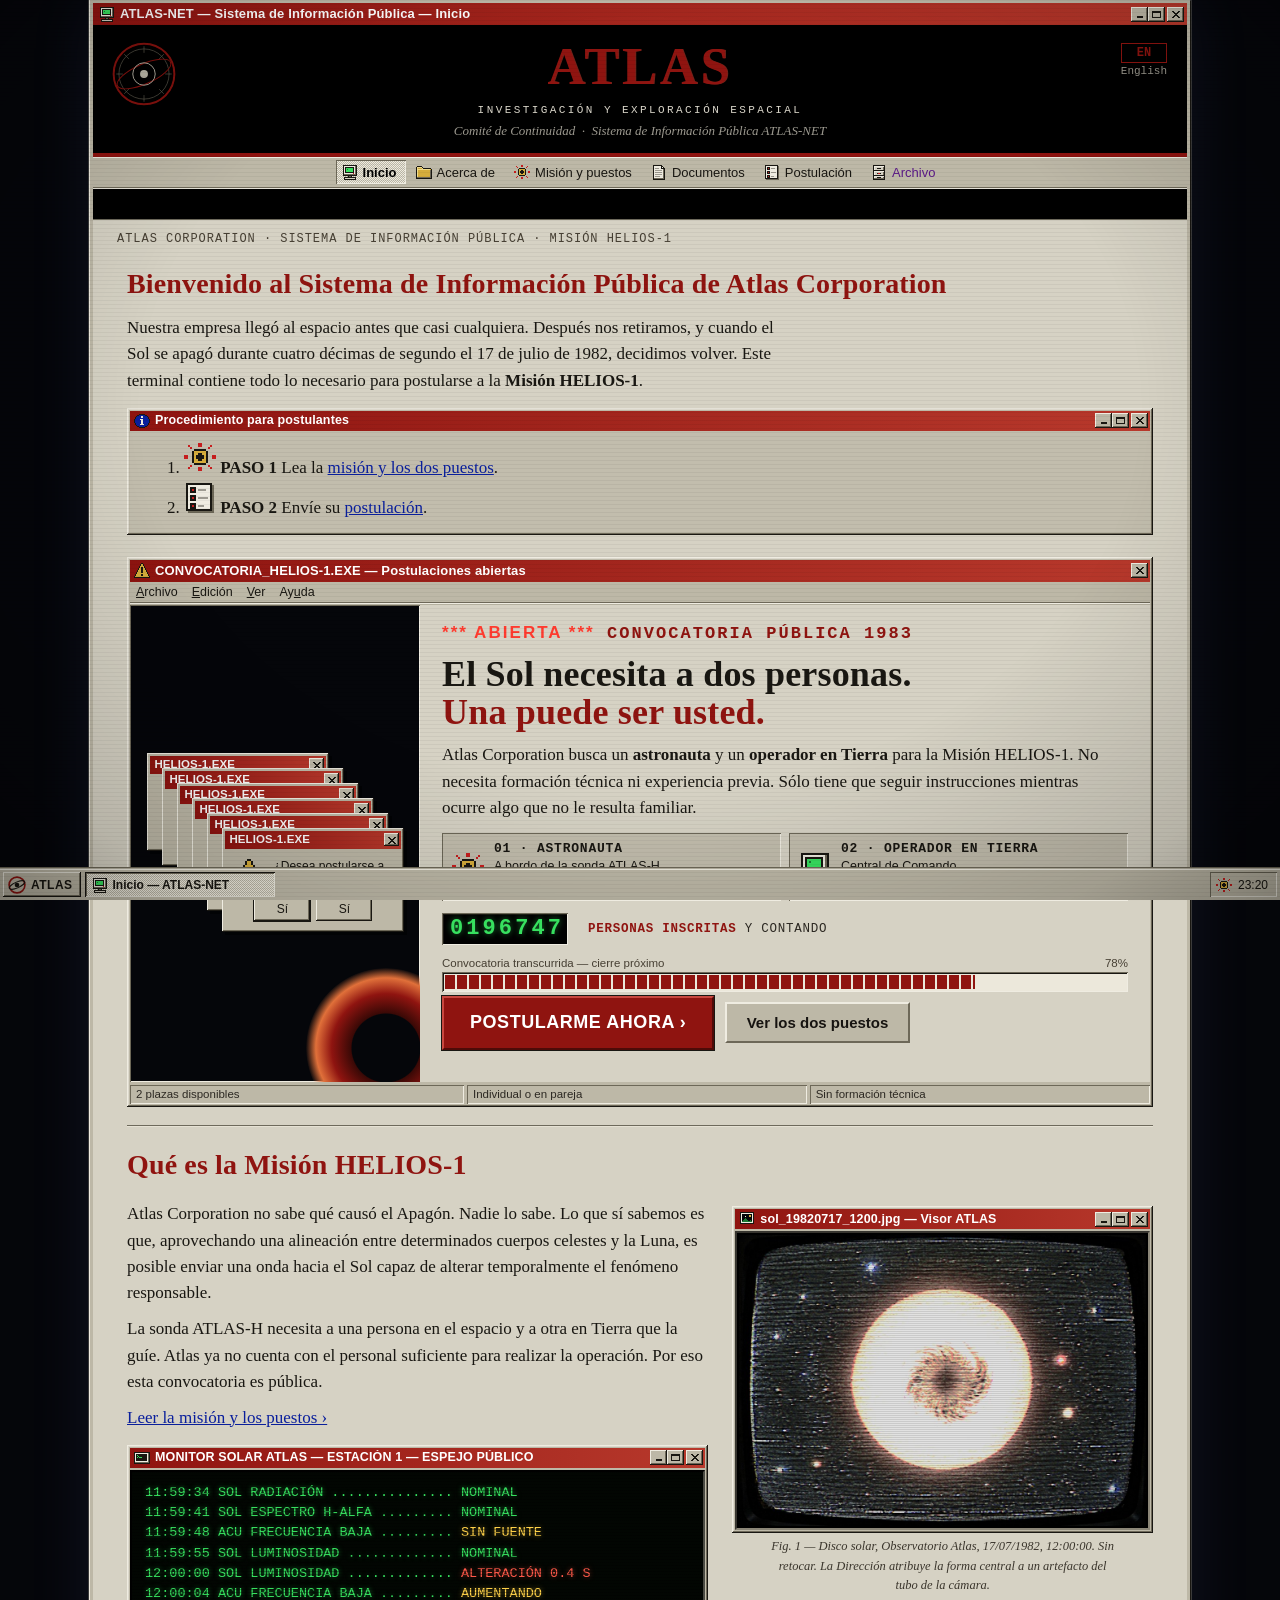
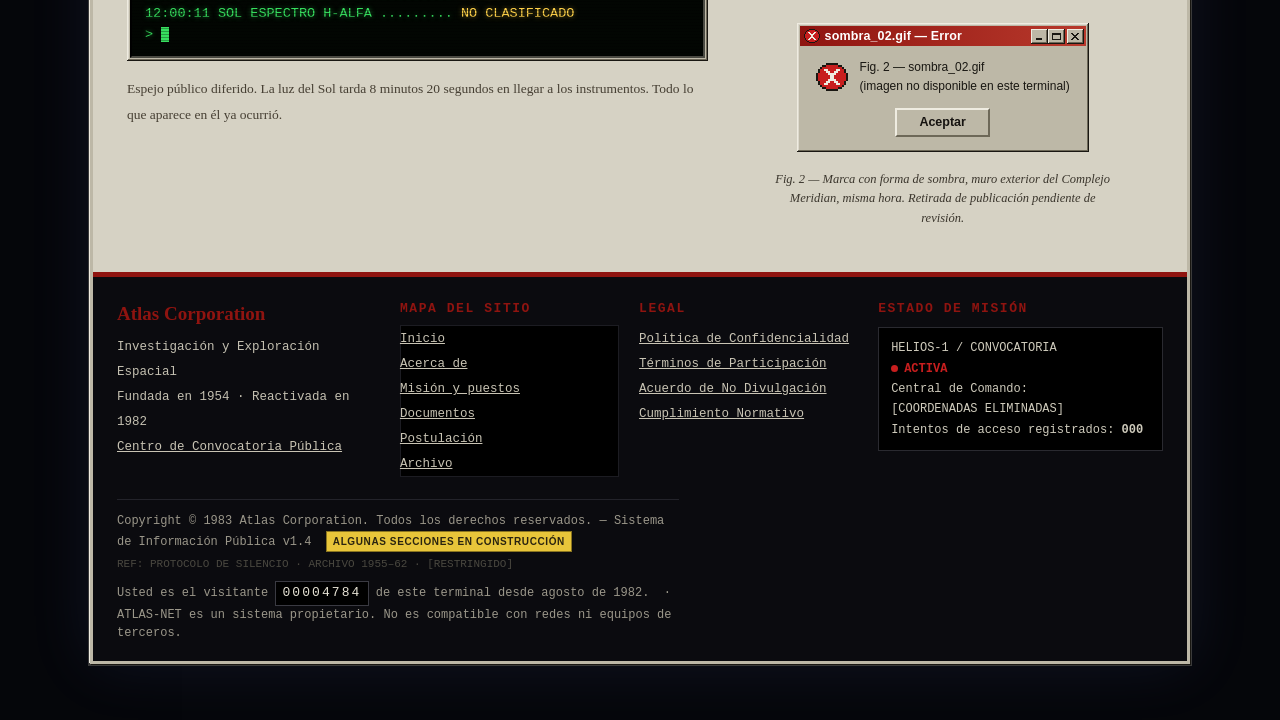
==== commit 4841910e: "nueva pagina y vieja pagina giardada" ====
--- a/index.html
+++ b/index.html
@@ -14,7 +14,7 @@
 <meta charset="utf-8">
 <meta name="viewport" content="width=device-width,initial-scale=1">
 <title>Atlas Corporation — Misión HELIOS-1 — Convocatoria pública</title>
-<link rel="stylesheet" href="css/style.css">
+<link rel="stylesheet" href="css/style.css?v=7">
 </head>
 <body>
 <div id="glass"></div>
@@ -44,8 +44,7 @@
   <div id="nav">
     [ <a href="index.html">Inicio</a> |
       <a href="acerca.html">Acerca&nbsp;de</a> |
-      <a href="mision.html">Misión&nbsp;HELIOS-1</a> |
-      <a href="puestos.html">Puestos</a> |
+      <a href="mision.html">Misión&nbsp;y&nbsp;puestos</a> |
       <a href="documentos.html">Documentos</a> |
       <a href="solicitud.html">Postulación</a> |
       <a href="archivo.html" class="seen">Archivo</a> ]
@@ -54,11 +53,8 @@
   <!-- ===================== ANUNCIOS ===================== -->
   <div id="announce"><span>
     <span class="new">*** NUEVO ***</span>
-    &nbsp; CONVOCATORIA PÚBLICA ABIERTA — DOS (2) PUESTOS: ASTRONAUTA / OPERADOR EN TIERRA —
-    CIERRE DE POSTULACIONES PRÓXIMO — CONSULTE PUESTOS PARA MÁS DETALLES &nbsp;&nbsp; ///
-    &nbsp; AVISO: LA ENTREVISTA DE EVALUACIÓN (PROTOCOLO DE INVESTIGACIÓN — APAGÓN) ES OBLIGATORIA
-    ANTES DE POSTULARSE. LOS RESULTADOS SON PROCESADOS POR EL EQUIPO TÉCNICO. &nbsp;&nbsp; ///
-    &nbsp; ALINEACIÓN LUNAR CONFIRMADA — VENTANA DE LANZAMIENTO HELIOS-1 RESERVADA &nbsp;&nbsp; ///
+    &nbsp; CONVOCATORIA PÚBLICA ABIERTA — DOS (2) PUESTOS: ASTRONAUTA / OPERADOR EN TIERRA &nbsp;&nbsp; ///
+    &nbsp; ALINEACIÓN LUNAR CONFIRMADA — VENTANA DE LANZAMIENTO RESERVADA &nbsp;&nbsp; ///
   </span></div>
 
   <div class="pageid">Atlas Corporation · Sistema de Información Pública · Misión HELIOS-1</div>
@@ -67,24 +63,34 @@
 
   <h2>Bienvenido al Sistema de Información Pública de Atlas Corporation</h2>
   <p>
-    Nuestra empresa llegó al espacio antes que casi cualquiera. Después nos retiramos,
-    y cuando el Sol se apagó durante cuatro décimas de segundo el 17 de julio de 1982,
-    decidimos volver.
+    Nuestra empresa llegó al espacio antes que casi cualquiera. Después nos retiramos, y cuando
+    el Sol se apagó durante cuatro décimas de segundo el 17 de julio de 1982, decidimos volver.
+    Este terminal contiene todo lo necesario para postularse a la <b>Misión HELIOS-1</b>.
   </p>
-  <p>
-    Atlas Corporation es la única organización con el historial tecnológico y la
-    infraestructura necesarios para investigar el Apagón desde el espacio. Este terminal
-    contiene la documentación de misión, la historia de la empresa y los materiales de
-    postulación para la <b>Misión HELIOS-1</b>. Si está aquí porque completó la entrevista
-    de evaluación, comience con el resumen de misión a continuación.
-  </p>
+
+  <!-- ===================== PROCEDIMIENTO ===================== -->
+  <div class="box" id="procedimiento">
+    <h4>Procedimiento para postulantes</h4>
+      <ol class="proc">
+        <li>
+          <span class="ico" data-ico="sun" data-size="32"></span>
+          <b>PASO 1</b>
+          <span>Lea la <a href="mision.html">misión y los dos puestos</a>.</span>
+        </li>
+        <li>
+          <span class="ico" data-ico="form" data-size="32"></span>
+          <b>PASO 2</b>
+          <span>Envíe su <a href="solicitud.html">postulación</a>.</span>
+        </li>
+      </ol>
+  </div>
 
   <!-- ===================== ANUNCIO: POSTULACIÓN ===================== -->
   <section class="win ad" id="anuncio" data-postular-ad aria-labelledby="ad-t">
     <div class="win-title">
       <span class="ico" data-ico="warn"></span>
       <span class="t">CONVOCATORIA_HELIOS-1.EXE — Postulaciones abiertas</span>
-      <span class="win-btns" aria-hidden="true"><span data-b="min"></span><span data-b="max"></span><span data-b="x"></span></span>
+      <span class="win-btns" aria-hidden="true"><span data-b="x"></span></span>
     </div>
     <div class="win-menu" aria-hidden="true"><span><u>A</u>rchivo</span><span><u>E</u>dición</span><span><u>V</u>er</span><span>Ay<u>u</u>da</span></div>
     <div class="ad-body">
@@ -132,33 +138,15 @@
           <span><b>PERSONAS INSCRITAS</b> Y CONTANDO</span>
         </div>
         <div class="pbar-l"><span>Convocatoria transcurrida — cierre próximo</span><span>78%</span></div>
-        <div class="pbar" style="--p:78%" role="img" aria-label="Convocatoria transcurrida: 78%"><i></i></div>
+        <div class="pbar" style="--p:78%" role="img" aria-label="Convocatoria transcurrida"><i></i></div>
         <p class="ad-cta">
           <a class="btn primary big" href="solicitud.html">POSTULARME AHORA &rsaquo;</a>
-          <a class="btn" href="puestos.html">Ver los dos puestos</a>
+          <a class="btn" href="mision.html#puestos">Ver los dos puestos</a>
         </p>
       </div>
     </div>
     <div class="win-status"><span>2 plazas disponibles</span><span>Individual o en pareja</span><span>Sin formación técnica</span></div>
   </section>
-
-  <!-- ===================== CONTENIDO ===================== -->
-  <div class="win">
-    <div class="win-title">
-      <span class="ico" data-ico="folder"></span>
-      <span class="t">Contenido de esta página</span>
-      <span class="win-btns" aria-hidden="true"><span data-b="min"></span><span data-b="max"></span><span data-b="x"></span></span>
-    </div>
-    <div class="win-body flush">
-      <ul class="desk-icons">
-        <li><a href="#brief"><span class="ico" data-ico="sun" data-size="32"></span><span>Qué es la Misión HELIOS-1</span></a></li>
-        <li><a href="#status"><span class="ico" data-ico="terminal" data-size="32"></span><span>Estado actual y monitor solar</span></a></li>
-        <li><a href="#who"><span class="ico" data-ico="info" data-size="32"></span><span>Quiénes pueden postularse</span></a></li>
-        <li><a href="#pos"><span class="ico" data-ico="people" data-size="32"></span><span>Los dos puestos</span></a></li>
-        <li><a href="#docs"><span class="ico" data-ico="folder" data-size="32"></span><span>Documentos de misión</span></a></li>
-      </ul>
-    </div>
-  </div>
 
   <hr>
 
@@ -168,26 +156,24 @@
     <div>
       <p>
         Atlas Corporation no sabe qué causó el Apagón. Nadie lo sabe. Lo que sí sabemos es
-        que, aprovechando una alineación específica entre determinados cuerpos celestes y la
-        Luna, es posible enviar una onda hacia el Sol capaz de alterar temporalmente el
-        fenómeno responsable.
+        que, aprovechando una alineación entre determinados cuerpos celestes y la Luna, es
+        posible enviar una onda hacia el Sol capaz de alterar temporalmente el fenómeno responsable.
       </p>
       <p>
-        La sonda ATLAS-H no puede operar de manera autónoma. Necesita ser controlada por un
-        ser humano en el espacio y requiere una segunda persona en Tierra que supervise los
-        datos, interprete la información y guíe al astronauta durante la misión. Atlas ya no
-        cuenta con el personal suficiente para realizar la operación. Por eso esta convocatoria
-        es pública.
+        La sonda ATLAS-H necesita a una persona en el espacio y a otra en Tierra que la guíe.
+        Atlas ya no cuenta con el personal suficiente para realizar la operación. Por eso esta
+        convocatoria es pública.
       </p>
-      <p>
-        La misión sigue un cronograma fijo. Se le indicará qué hacer y cuándo. Se le pedirá
-        que describa lo que ve y lo que escucha, en voz alta, de forma continua, durante toda
-        la duración.
-      </p>
+      <p><a href="mision.html">Leer la misión y los puestos &rsaquo;</a></p>
+
+      <div class="term">
+        <div class="hdr">MONITOR SOLAR ATLAS — ESTACIÓN 1 — ESPEJO PÚBLICO</div>
+        <div data-feed="a"></div>
+      </div>
       <p><small>
-        "La humanidad creyó que estaba explorando el universo." — Lema institucional, 1961
+        Espejo público diferido. La luz del Sol tarda 8 minutos 20 segundos en llegar a los
+        instrumentos. Todo lo que aparece en él ya ocurrió.
       </small></p>
-      <p><a href="mision.html">Leer el resumen completo de misión &rsaquo;</a></p>
     </div>
     <div>
       <figure>
@@ -198,9 +184,8 @@
                     luminosa con una forma circular oscura en el centro, rodeada de estrellas.">
         </span></span>
         <figcaption>
-          Fig. 1 — Disco solar, filtro H-alfa, Observatorio Atlas, 17/07/1982, 12:00:00.
-          Fotografía del monitor de la Estación 1, sin retocar. La Dirección atribuye la forma
-          central a un artefacto del tubo de la cámara.
+          Fig. 1 — Disco solar, Observatorio Atlas, 17/07/1982, 12:00:00. Sin retocar. La
+          Dirección atribuye la forma central a un artefacto del tubo de la cámara.
         </figcaption>
       </figure>
 
@@ -218,122 +203,6 @@
     </div>
   </div>
 
-  <hr>
-
-  <!-- ===================== ESTADO ===================== -->
-  <h2 id="status">Estado actual de la misión</h2>
-  <div class="tscroll" data-win="helios1_estado.dat — Registro de misión"><table class="data">
-    <tr><th colspan="2">MISIÓN HELIOS-1 / CONVOCATORIA PÚBLICA 1983</th></tr>
-    <tr><td class="k">Designación</td><td>HELIOS-1 (Misión de Intervención Solar)</td></tr>
-    <tr><td class="k">Estado</td><td>ACTIVA — convocatoria abierta</td></tr>
-    <tr><td class="k">Vehículo</td><td>Sonda ATLAS-H — control tripulado, diseño propio</td></tr>
-    <tr><td class="k">Ventana de lanzamiento</td><td>Alineación lunar confirmada — fecha <span class="rd" data-r="1983-08-13 11:5&#9608;">[reservada]</span></td></tr>
-    <tr><td class="k">Objetivo</td><td>Emisión de onda de atenuación hacia el Sol</td></tr>
-    <tr><td class="k">Actividad solar</td><td>Perturbación de baja frecuencia — <span class="lock">ver NT-1982-011</span></td></tr>
-    <tr><td class="k">Firma acústica</td><td><span class="rd" data-r="coincide con REG-1962-04">&#9608;&#9608;&#9608;&#9608;&#9608;&#9608;&#9608;&#9608;&#9608;</span></td></tr>
-    <tr><td class="k">Participantes requeridos</td><td>2 (uno en el espacio, uno en Tierra)</td></tr>
-    <tr><td class="k">Personal propio disponible</td><td><span class="rd" data-r="insuficiente — 38">&#9608;&#9608;&#9608;</span></td></tr>
-    <tr><td class="k">Nivel de autorización</td><td>B-ESTÁNDAR</td></tr>
-    <tr><td class="k">Intentos de acceso registrados</td><td><span data-attempts>000</span></td></tr>
-  </table></div>
-
-  <div class="term">
-    <div class="hdr">MONITOR SOLAR ATLAS — ESTACIÓN 1 — SÓLO LECTURA — ESPEJO PÚBLICO</div>
-    <div data-feed="a"></div>
-  </div>
-  <p><small>
-    Este monitor es un espejo público diferido. La luz del Sol tarda 8 minutos 20 segundos
-    en llegar a los instrumentos. Todo lo que aparece en él ya ocurrió.
-  </small></p>
-
-  <hr>
-
-  <!-- ===================== QUIÉN ===================== -->
-  <h2 id="who">Quiénes pueden postularse</h2>
-  <p>
-    La Misión HELIOS-1 acepta postulaciones individuales o en pareja. Las parejas se postulan
-    juntas y cada una elige un puesto distinto. No necesita formación técnica. Necesita poder
-    seguir instrucciones con precisión mientras ocurre algo que no le resulta familiar.
-  </p>
-  <ul class="dot">
-    <li>18 años o más, con identificación vigente.</li>
-    <li>Movilidad estándar. Sin requisito especial de aptitud física.</li>
-    <li>Sin historial documentado de trastornos de ansiedad ni claustrofobia.</li>
-    <li>Sin alteraciones posteriores al Apagón: pérdida de sueño, conductas erráticas, percepción de sonidos sin fuente.</li>
-    <li>Haber completado la entrevista de evaluación (Protocolo de Investigación — Apagón).</li>
-    <li>Disponibilidad completa durante la misión, cuya duración no se fija de antemano.</li>
-    <li>Disposición a firmar la documentación de no divulgación de Atlas antes de la sesión informativa.</li>
-  </ul>
-  <p><small>
-    Se aplican criterios adicionales, que se comunican en la sesión informativa. Atlas no
-    garantiza que ambos miembros de una pareja sean seleccionados. El Índice de Perturbación
-    obtenido en la entrevista es procesado por el equipo técnico y no se comunica al postulante.
-  </small></p>
-
-  <hr>
-
-  <!-- ===================== PUESTOS ===================== -->
-  <h2 id="pos">Los dos puestos</h2>
-  <div class="cols">
-    <div class="pos">
-      <span class="code">01</span>
-      <h3>ASTRONAUTA</h3>
-      <p class="where">A bordo de la sonda ATLAS-H / espacio</p>
-      <p>
-        Ejecuta los procedimientos directamente desde la sonda según el cronograma de misión.
-        Calibra el emisor de onda, realiza observaciones visuales del Sol, mantiene contacto de
-        voz con el operador en Tierra y describe cada observación en el momento en que ocurre.
-      </p>
-      <p><small>
-        El astronauta trabaja solo y puede encontrar condiciones fuera del perfil de misión.
-        Descríbalas. No actúe sobre ellas.
-      </small></p>
-    </div>
-    <div class="pos">
-      <span class="code">02</span>
-      <h3>OPERADOR EN TIERRA</h3>
-      <p class="where">Central de Comando / Complejo Meridian</p>
-      <p>
-        Supervisa todos los sistemas de la sonda, analiza los datos entrantes, interpreta la
-        información y guía al astronauta durante las diferentes etapas de la operación.
-        Señala los patrones irregulares para su escalado.
-      </p>
-      <p><small>
-        El operador en Tierra ve todos los monitores, incluidos aquellos que el astronauta
-        no ve. En ocasiones verá lo mismo que el astronauta, al mismo tiempo.
-      </small></p>
-    </div>
-  </div>
-
-  <p style="margin-top:18px">
-    <a class="btn primary" href="solicitud.html">POSTULARSE</a>
-    <a class="btn" href="mision.html">Leer el resumen de misión</a>
-  </p>
-
-  <hr>
-
-  <!-- ===================== DOCS ===================== -->
-  <h2 id="docs">Documentos de misión</h2>
-  <p><small class="mono">Índice de /public/docs/helios1/ — 10 archivos, 5 restringidos</small></p>
-  <div class="tscroll" data-win="Explorador — /public/docs/helios1/" data-win-ico="folder"><table class="data">
-    <tr><th>Archivo</th><th>Modificado</th><th>Tamaño</th><th>Acceso</th></tr>
-    <tr><td><a href="documentos.html">convocatoria_publica.pdf</a></td><td>1983-03-02</td><td>412K</td><td class="open">abierto</td></tr>
-    <tr><td><a href="documentos.html">resumen_helios1.pdf</a></td><td>1983-03-02</td><td>188K</td><td class="open">abierto</td></tr>
-    <tr><td><a href="documentos.html">protocolo_seguridad.pdf</a></td><td>1983-02-20</td><td>907K</td><td class="open">abierto</td></tr>
-    <tr><td><a href="documentos.html">manual_operaciones_sonda.pdf</a></td><td>1983-04-01</td><td>1.2M</td><td class="open">abierto</td></tr>
-    <tr><td><a href="documentos.html">historia_atlas_1954-1982.pdf</a></td><td>1983-01-15</td><td>334K</td><td class="open">abierto</td></tr>
-    <tr data-restricted="true"><td class="fname">memo_1982-07-17.txt</td><td>1982-&#9608;&#9608;-&#9608;&#9608;</td><td>4K</td><td class="lock">restringido</td></tr>
-    <tr data-restricted="true"><td class="fname">registro_frecuencia_1962.dat</td><td>1962-&#9608;&#9608;-&#9608;&#9608;</td><td>812K</td><td class="lock">restringido</td></tr>
-    <tr data-restricted="true"><td class="fname">articulo_kessler_1979.pdf</td><td>1979-&#9608;&#9608;-&#9608;&#9608;</td><td>1.1M</td><td class="lock">restringido</td></tr>
-    <tr data-restricted="true"><td class="fname">expediente_medico_portavoz.pdf</td><td>1982-&#9608;&#9608;-&#9608;&#9608;</td><td>240K</td><td class="lock">restringido</td></tr>
-    <tr data-restricted="true"><td class="fname">mapa_casos_1982.pdf</td><td>[retenido]</td><td>3.6M</td><td class="lock">restringido</td></tr>
-  </table></div>
-  <p><small>
-    Los archivos restringidos no forman parte de la convocatoria. Las solicitudes de acceso
-    se registran y se reenvían al Comité de Continuidad.
-    <a href="documentos.html">Archivo completo de documentos &rsaquo;</a>
-  </small></p>
-
   </div><!-- /pad -->
 
   <!-- ===================== PIE ===================== -->
@@ -353,8 +222,7 @@
         <ul>
           <li><a href="index.html">Inicio</a></li>
           <li><a href="acerca.html">Acerca de</a></li>
-          <li><a href="mision.html">Misión HELIOS-1</a></li>
-          <li><a href="puestos.html">Puestos</a></li>
+          <li><a href="mision.html">Misión y puestos</a></li>
           <li><a href="documentos.html">Documentos</a></li>
           <li><a href="solicitud.html">Postulación</a></li>
           <li><a href="archivo.html">Archivo</a></li>
@@ -391,8 +259,9 @@
 
 <div id="toast" role="status"></div>
 
-<script src="js/site.js"></script>
-<script src="js/win.js"></script>
-<script src="js/eggs.js"></script>
+<script src="js/site.js?v=7"></script>
+<script src="js/win.js?v=7"></script>
+<script src="js/recorrido.js?v=7"></script>
+<script src="js/eggs.js?v=7"></script>
 </body>
 </html>
--- a/css/style.css
+++ b/css/style.css
@@ -823,131 +823,76 @@
 html.motion-reduce .ld-doc{animation:none;left:50%}
 
 /* ============================================================
-   FELICITACIÓN — popup genérico de plantilla, a propósito feo
-   (franja que corre, arcoíris, flechas, sello, botón píldora)
+   NOTIFICACIÓN DE SELECCIÓN — memorando del Comité de Continuidad
+   (papel mecanografiado dentro de una ventana ATLAS-NET, con timbre)
    ============================================================ */
 #felicidades{
   position:fixed;inset:0;z-index:10002;display:flex;align-items:center;justify-content:center;
-  padding:16px;background:rgba(10,4,4,.72);
-  animation:fzfade .3s ease-out 1;
-}
-@keyframes fzfade{from{opacity:0}}
-.fz-box{
-  position:relative;width:min(580px,100%);max-height:calc(100vh - 32px);overflow:hidden auto;
-  background:#5c3b3b;color:#fff8e0;text-align:center;
-  border:6px double #f4d03f;border-radius:18px;padding:0 20px 14px;
-  box-shadow:0 0 0 4px #2a1414,0 0 40px rgba(255,40,40,.55),0 12px 40px rgba(0,0,0,.7);
-  font-family:Georgia,"Times New Roman",serif;
-  animation:fzpop .45s cubic-bezier(.2,1.6,.4,1) 1;
-}
-@keyframes fzpop{0%{transform:scale(.4) rotate(-6deg);opacity:0}100%{transform:none;opacity:1}}
-.fz-x{
-  position:absolute;right:6px;top:3px;z-index:2;width:28px;height:28px;border-radius:50%;
-  background:radial-gradient(circle at 35% 30%,#ff8a8a,#c81e1e 60%,#6a0a0a);color:#fff;
-  border:2px solid #fff;font:bold 20px/1 Arial,sans-serif;cursor:pointer;padding:0;
-  box-shadow:0 2px 0 #2a0505;
-}
-.fz-mq{
-  margin:0 -20px 10px;background:#ff0000;color:#ffe600;overflow:hidden;white-space:nowrap;
-  font:bold 17px/1 Georgia,serif;padding:8px 40px 8px 0;border-radius:10px 10px 0 0;
-  text-shadow:1px 1px 0 #7a0000;
-}
-.fz-mq span{display:inline-block;animation:crawl 16s linear infinite}
-.fz-big{
-  margin:4px 0 2px;font:900 clamp(26px,8.4vw,46px)/1.05 Impact,"Arial Black",Georgia,sans-serif;letter-spacing:.02em;
-  background:linear-gradient(#fff36b 10%,#ffb100 50%,#ff4a00 90%);
-  -webkit-background-clip:text;background-clip:text;color:transparent;
-  -webkit-text-stroke:2px #5a0000;
-  filter:drop-shadow(3px 3px 0 #2a0505);
-  animation:fzwobble 1.2s ease-in-out infinite;
-}
-@keyframes fzwobble{0%,100%{transform:rotate(-2deg) scale(1)}50%{transform:rotate(2deg) scale(1.06)}}
-.fz-rainbow{margin:4px 0 6px;font:bold 20px/1.2 "Comic Sans MS","Comic Sans",Georgia,cursive;max-width:none}
-.fz-rainbow .w{display:inline-block;white-space:nowrap}
-.fz-rainbow .w span{display:inline-block;color:hsl(calc(var(--k) * 24),100%,62%);animation:fzhue 1.4s linear infinite;animation-delay:calc(var(--k) * -.07s)}
-@keyframes fzhue{
-  0%{color:#ff3b3b;transform:translateY(0)}20%{color:#ffb100}40%{color:#fff36b;transform:translateY(-3px)}
-  60%{color:#4dff6a}80%{color:#58b8ff;transform:translateY(0)}100%{color:#ff3b3b}
-}
-.fz-sub{font-size:15px;margin:0 auto 10px;max-width:none;color:#f3e2c0}
-.fz-sub b{color:#ffe600}
-.fz-stage{position:relative;padding:22px 40px;margin:0 0 10px}
-.fz-cards{display:flex;flex-wrap:wrap;gap:10px;justify-content:center}
-.fz-card{
-  flex:1 1 180px;background:#fffbe6;color:#2a1414;border:3px solid #000;border-radius:6px;
-  padding:8px 10px;box-shadow:4px 4px 0 #2a0505;display:flex;flex-direction:column;gap:2px;
-}
-.fz-card small{font:bold 11px Arial,sans-serif;letter-spacing:.12em;color:#8f1410}
-.fz-card b{font:bold 18px/1.15 Georgia,serif;text-transform:uppercase;word-break:break-word}
-.fz-role{
-  align-self:center;margin:3px 0;padding:2px 10px;background:#c81e1e;color:#fff;border-radius:20px;
-  font:bold 14px Arial,sans-serif;letter-spacing:.06em;
-}
-.fz-card em{font:italic 12.5px/1.3 Georgia,serif;color:#463f33}
-.fz-int{background:#e6ddc4;opacity:.92}
-.fz-arrow{position:absolute;width:44px;height:44px;filter:drop-shadow(2px 2px 0 #1a0000);animation:fzpoint .6s ease-in-out infinite alternate}
-.fz-arrow.a1{left:-4px;top:-6px;--r:45deg}
-.fz-arrow.a2{right:-4px;top:-6px;--r:135deg}
-.fz-arrow.a3{left:-4px;bottom:-6px;--r:-45deg}
-.fz-arrow.a4{right:-4px;bottom:-6px;--r:-135deg}
-.fz-arrow{transform:rotate(var(--r))}
-@keyframes fzpoint{from{transform:rotate(var(--r)) translateX(0)}to{transform:rotate(var(--r)) translateX(7px)}}
-.fz-go{
-  margin:4px 0 12px;padding:10px;background:#000;border:3px dashed #ffe600;border-radius:8px;
-  font:bold 19px/1.2 Georgia,serif;color:#ffe600;text-shadow:0 0 8px rgba(255,230,0,.6);
-  animation:blink 1.1s steps(1) 3;
-}
-.fz-go u{color:#ff5a4a}
-.fz-go small{display:block;margin-top:5px;font:13px/1.35 Georgia,serif;color:#f3e2c0;text-shadow:none}
-.fz-go small b{color:#fff}
-.fz-row{display:flex;align-items:center;justify-content:center;gap:14px;margin:0 0 12px;flex-wrap:wrap}
-.fz-bubble{
-  position:relative;background:radial-gradient(ellipse at 40% 30%,#fff,#e8e2ff 70%,#b9b0d6);color:#1a1010;
-  border:2px solid #000;border-radius:50%;padding:14px 24px;font:bold 13px/1.2 "Comic Sans MS",Georgia,cursive;
-  display:flex;flex-direction:column;align-items:center;
-}
-.fz-bubble:after{
-  content:"";position:absolute;right:-14px;top:50%;border:10px solid transparent;border-left:16px solid #000;
-  transform:translateY(-50%);
-}
-.fz-bubble b{font:900 20px/1.1 Impact,"Arial Black",sans-serif;color:#e01010;-webkit-text-stroke:1px #5a0000;letter-spacing:.03em}
-.fz-bubble span{font-size:10px;font-weight:normal}
-.fz-seal{position:relative;width:92px;height:92px;flex:none;transform:rotate(-12deg)}
-.fz-seal-c{
-  position:absolute;inset:0;border-radius:50%;display:flex;align-items:center;justify-content:center;
-  background:radial-gradient(circle at 35% 30%,#fff7a8,#f4c20d 55%,#a87a00);border:3px dotted #7a5600;
-  font:900 15px/1 Impact,"Arial Black",sans-serif;color:#5a3a00;letter-spacing:.06em;
-  box-shadow:0 0 0 3px #f4c20d,3px 3px 0 3px #2a1414;
-}
-.fz-seal-r{
-  position:absolute;left:-14px;right:-14px;bottom:4px;background:#ffe600;color:#1a1010;border:2px solid #000;
-  font:bold 9.5px/1 Arial,sans-serif;letter-spacing:.04em;padding:3px 0;transform:skewX(-10deg);
-}
-.fz-btn{
-  display:inline-block;margin:0 0 10px;padding:10px 26px;cursor:pointer;
-  font:bold 18px Georgia,serif;color:#1a1010;border:3px solid #1a0a0a;border-radius:40px;
-  background:radial-gradient(ellipse at 50% 30%,#fff,#e8c8c8 55%,#9a6a6a);
-  box-shadow:0 3px 0 #1a0a0a,0 0 18px rgba(255,80,80,.5);
-  animation:fzpulse .9s ease-in-out infinite;
-}
-.fz-btn:hover{filter:drop-shadow(0 0 .3em red);background:radial-gradient(ellipse at 50% 30%,#fff,#ffd0d0 55%,#c86a6a)}
-@keyframes fzpulse{50%{transform:scale(1.05)}}
-.fz-foot{font:11px Arial,sans-serif;color:#c9a9a9;margin:0;max-width:none}
-.fz-foot a{color:#9fc4ff}
-
-html.motion-reduce #felicidades,html.motion-reduce .fz-box,html.motion-reduce .fz-mq span,
-html.motion-reduce .fz-big,html.motion-reduce .fz-rainbow span,html.motion-reduce .fz-arrow,
-html.motion-reduce .fz-go,html.motion-reduce .fz-btn,html.motion-reduce .ad-count .up.on{animation:none}
+  padding:16px 16px 44px;background:rgba(5,6,10,.78);
+  animation:ntfade .4s ease-out 1;
+}
+@keyframes ntfade{from{opacity:0}}
+.nt-win{margin:0;width:min(600px,100%);max-height:calc(100vh - 60px);display:flex;flex-direction:column}
+.nt-x{cursor:pointer}
+.nt-paper{
+  position:relative;min-height:0;overflow:hidden auto;margin-top:3px;padding:18px 26px 16px;
+  background:var(--paper);color:var(--ink);text-align:left;
+  font:14px/1.5 "Courier New",Courier,monospace;
+  box-shadow:inset 1px 1px var(--lo),inset -1px -1px var(--hi),inset 0 0 40px rgba(110,90,40,.18);
+}
+.nt-paper p{margin:0 0 10px;max-width:none}
+.nt-head{
+  display:flex;justify-content:space-between;align-items:flex-start;gap:12px;
+  padding-bottom:8px;margin-bottom:10px;border-bottom:3px double var(--ink);
+}
+.nt-head b{display:block;font:bold 21px/1.1 "Times New Roman",Times,serif;letter-spacing:.14em}
+.nt-head span{font:italic 13px/1.3 "Times New Roman",Times,serif;color:#463f33}
+.nt-cls{
+  flex:none;border:2px solid var(--red);color:var(--red);padding:2px 8px;text-align:center;
+  font:bold 13px/1.2 "Courier New",Courier,monospace;letter-spacing:.12em;
+}
+.nt-cls small{display:block;font-size:10px;letter-spacing:.06em;color:#463f33}
+.nt-memo{border-collapse:collapse;margin:0 0 12px}
+.nt-memo th{text-align:left;font-weight:bold;padding:0 14px 0 0;vertical-align:top;white-space:nowrap}
+.nt-memo td{padding:0;word-break:break-word}
+.nt-asig{width:100%;border-collapse:collapse;margin:0 0 12px;font-size:12.5px;line-height:1.35}
+.nt-asig th{text-align:left;font-weight:bold;border-bottom:1px solid var(--ink);padding:2px 8px 2px 0}
+.nt-asig td{padding:4px 8px 4px 0;border-bottom:1px dashed var(--rule);vertical-align:top;word-break:break-word}
+.nt-asig td:first-child{font-weight:bold}
+.nt-int td{color:#5a5548}
+.nt-ins{margin:0 0 12px;padding-left:24px}
+.nt-ins li{margin:0 0 3px}
+.nt-bar{background:var(--ink);color:var(--ink);user-select:none;-webkit-user-select:none}
+.nt-sign{position:relative;display:flex;flex-direction:column;align-items:flex-start;margin:4px 0 10px}
+.nt-sign svg{width:150px;height:38px}
+.nt-sign span{border-top:1px solid var(--ink);padding-top:2px;font-size:12px}
+.nt-stamp{
+  position:absolute;right:12px;top:2px;pointer-events:none;
+  border:3px double var(--red-hot);color:var(--red-hot);padding:4px 12px 3px;
+  font:bold 24px/1 "Courier New",Courier,monospace;letter-spacing:.14em;text-align:center;
+  transform:rotate(-11deg);opacity:.72;mix-blend-mode:multiply;
+  animation:ntstamp .22s cubic-bezier(.3,0,.5,1) .9s 1 backwards;
+}
+.nt-stamp small{display:block;font-size:9.5px;letter-spacing:.1em;margin-top:3px}
+@keyframes ntstamp{
+  0%{transform:rotate(-11deg) scale(1.9);opacity:0}
+  100%{transform:rotate(-11deg) scale(1);opacity:.72}
+}
+.nt-foot{font-size:10.5px!important;letter-spacing:.06em;color:#5a5548;text-align:center;
+  border-top:1px solid var(--rule);padding-top:6px}
+.nt-btns{text-align:right}
+.nt-btns .btn{margin:0;padding:4px 22px;font-size:13.5px}
+
+html.motion-reduce #felicidades,html.motion-reduce .nt-stamp,
+html.motion-reduce .ad-count .up.on{animation:none}
 
 @media (max-width:520px){
-  .fz-box{padding:0 12px 12px}
-  .fz-mq{margin:0 -12px 8px}
-  .fz-rainbow{font-size:16px}
-  .fz-stage{padding:18px 24px}
-  .fz-arrow{width:32px;height:32px}
-  .fz-go{font-size:16px}
-  .fz-bubble:after{display:none}
-  .fz-btn{font-size:15px;padding:9px 16px}
+  .nt-paper{padding:14px 14px 12px;font-size:13px}
+  .nt-head b{font-size:17px}
+  .nt-asig thead{display:none}
+  .nt-asig tr{display:block;padding:4px 0;border-bottom:1px dashed var(--rule)}
+  .nt-asig td{display:block;border:0;padding:0}
+  .nt-stamp{right:0;top:-16px;font-size:18px}
   .ad-count .odo{font-size:19px}
 }
 
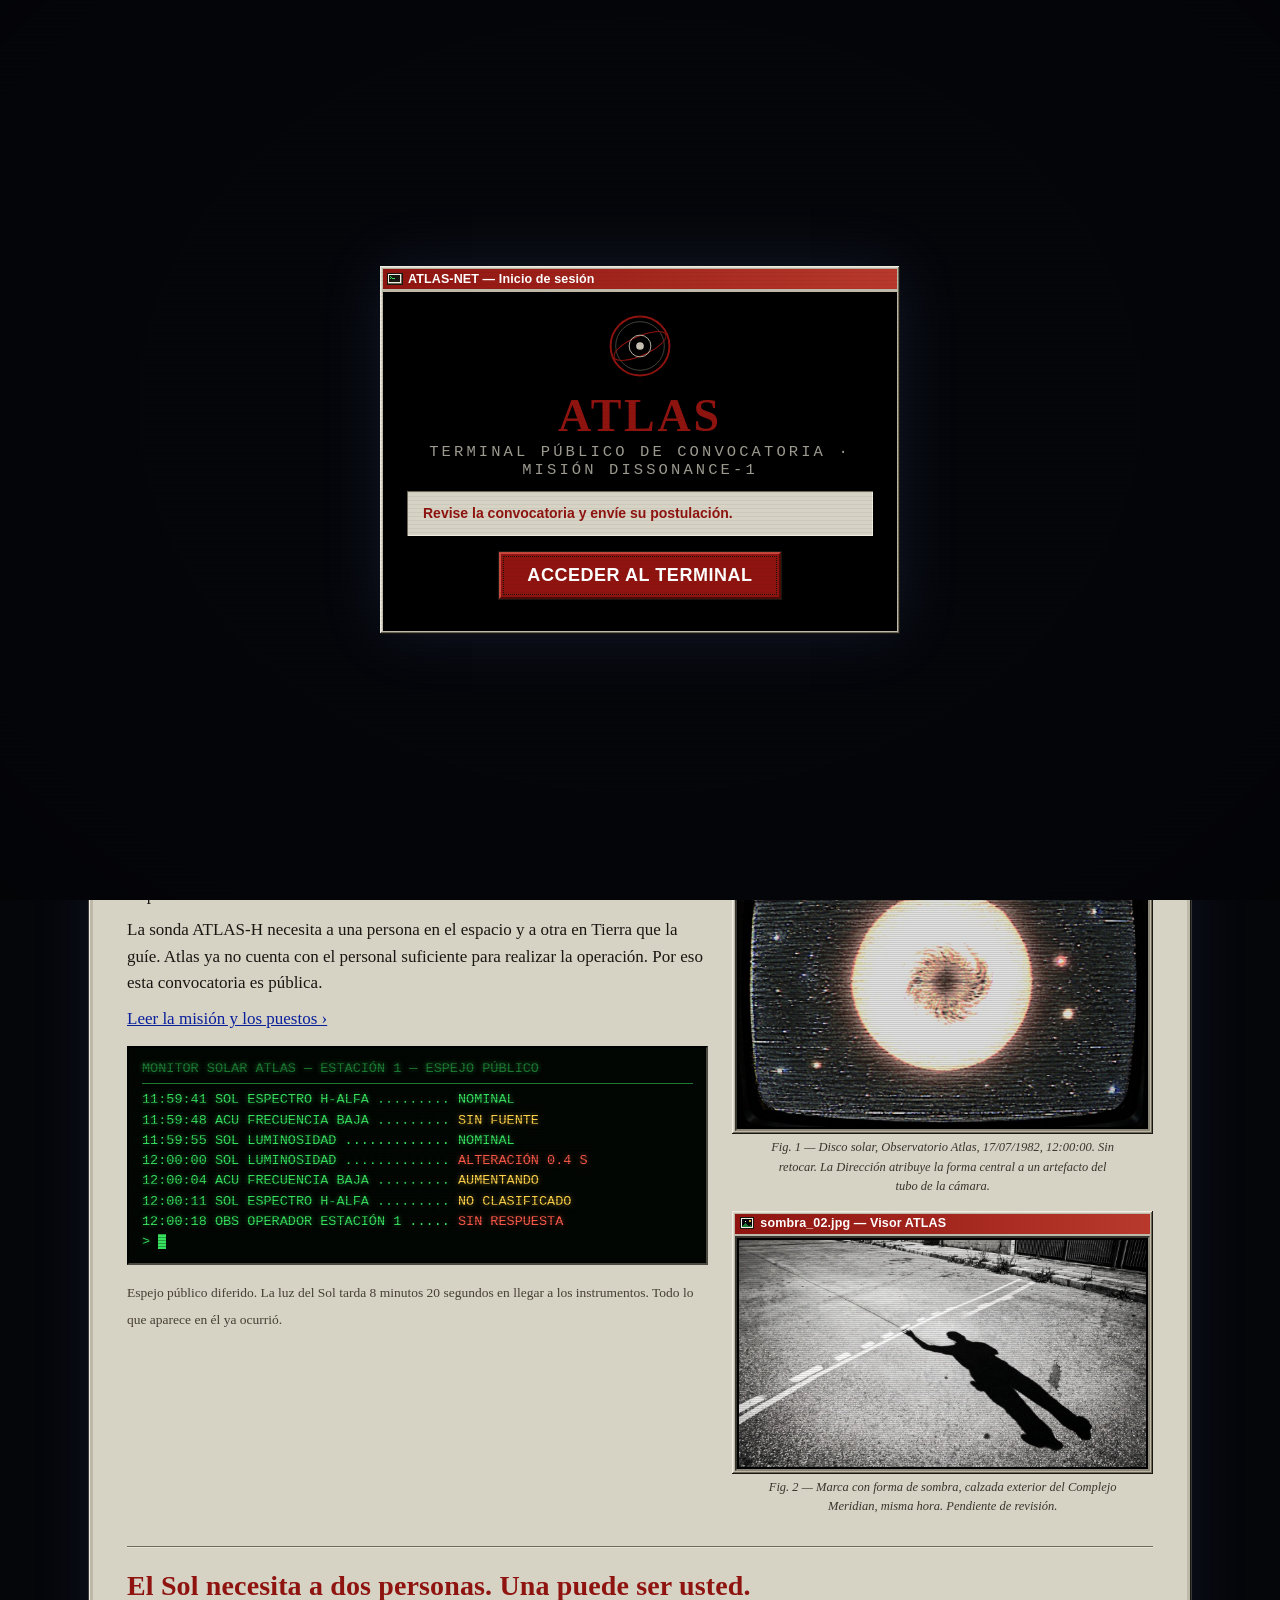
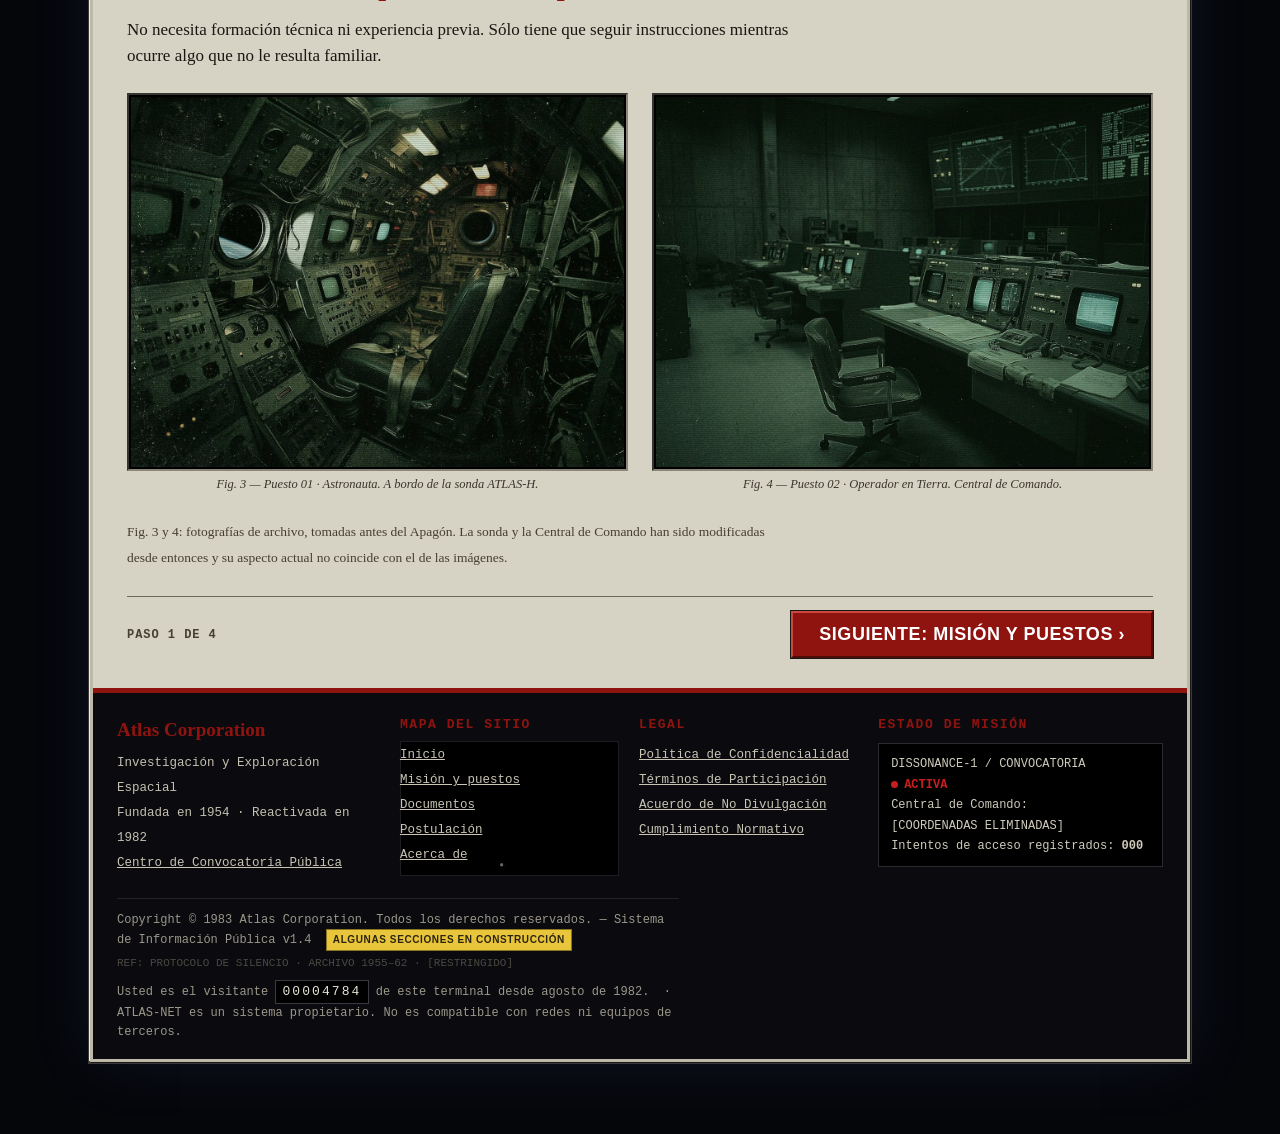
==== commit 4783254f: "imagenes y sonidos" ====
--- a/index.html
+++ b/index.html
@@ -13,8 +13,8 @@
 <head>
 <meta charset="utf-8">
 <meta name="viewport" content="width=device-width,initial-scale=1">
-<title>Atlas Corporation — Misión HELIOS-1 — Convocatoria pública</title>
-<link rel="stylesheet" href="css/style.css?v=7">
+<title>Atlas Corporation — Misión DISSONANCE-1 — Convocatoria pública</title>
+<link rel="stylesheet" href="css/style.css?v=16">
 </head>
 <body>
 <div id="glass"></div>
@@ -34,7 +34,6 @@
       <path d="M50 8 L50 18 M50 82 L50 92 M8 50 L18 50 M82 50 L92 50 M20 20 L27 27 M80 80 L73 73 M80 20 L73 27 M20 80 L27 73"
             stroke="#6a6558" stroke-width="1"/>
     </svg>
-    <a id="lang" href="#" title="Versión en inglés"><b>EN</b>English</a>
     <h1 id="wordmark"><a href="index.html">ATLAS</a></h1>
     <p id="expand">INVESTIGACIÓN Y EXPLORACIÓN ESPACIAL</p>
     <p id="sub">Comité de Continuidad &nbsp;·&nbsp; Sistema de Información Pública ATLAS-NET</p>
@@ -42,12 +41,10 @@
 
   <!-- ===================== NAV ===================== -->
   <div id="nav">
-    [ <a href="index.html">Inicio</a> |
-      <a href="acerca.html">Acerca&nbsp;de</a> |
-      <a href="mision.html">Misión&nbsp;y&nbsp;puestos</a> |
-      <a href="documentos.html">Documentos</a> |
-      <a href="solicitud.html">Postulación</a> |
-      <a href="archivo.html" class="seen">Archivo</a> ]
+    <a href="index.html">Inicio</a>
+    <a href="mision.html">Misión y puestos</a>
+    <a href="documentos.html">Documentos</a>
+    <a href="solicitud.html">Postulación</a>
   </div>
 
   <!-- ===================== ANUNCIOS ===================== -->
@@ -57,101 +54,37 @@
     &nbsp; ALINEACIÓN LUNAR CONFIRMADA — VENTANA DE LANZAMIENTO RESERVADA &nbsp;&nbsp; ///
   </span></div>
 
-  <div class="pageid">Atlas Corporation · Sistema de Información Pública · Misión HELIOS-1</div>
+  <div class="pageid">Atlas Corporation · Sistema de Información Pública · Misión DISSONANCE-1</div>
 
   <div class="pad">
 
   <h2>Bienvenido al Sistema de Información Pública de Atlas Corporation</h2>
-  <p>
-    Nuestra empresa llegó al espacio antes que casi cualquiera. Después nos retiramos, y cuando
-    el Sol se apagó durante cuatro décimas de segundo el 17 de julio de 1982, decidimos volver.
-    Este terminal contiene todo lo necesario para postularse a la <b>Misión HELIOS-1</b>.
-  </p>
-
-  <!-- ===================== PROCEDIMIENTO ===================== -->
-  <div class="box" id="procedimiento">
-    <h4>Procedimiento para postulantes</h4>
-      <ol class="proc">
-        <li>
-          <span class="ico" data-ico="sun" data-size="32"></span>
-          <b>PASO 1</b>
-          <span>Lea la <a href="mision.html">misión y los dos puestos</a>.</span>
-        </li>
-        <li>
-          <span class="ico" data-ico="form" data-size="32"></span>
-          <b>PASO 2</b>
-          <span>Envíe su <a href="solicitud.html">postulación</a>.</span>
-        </li>
-      </ol>
-  </div>
-
-  <!-- ===================== ANUNCIO: POSTULACIÓN ===================== -->
-  <section class="win ad" id="anuncio" data-postular-ad aria-labelledby="ad-t">
-    <div class="win-title">
-      <span class="ico" data-ico="warn"></span>
-      <span class="t">CONVOCATORIA_HELIOS-1.EXE — Postulaciones abiertas</span>
-      <span class="win-btns" aria-hidden="true"><span data-b="x"></span></span>
-    </div>
-    <div class="win-menu" aria-hidden="true"><span><u>A</u>rchivo</span><span><u>E</u>dición</span><span><u>V</u>er</span><span>Ay<u>u</u>da</span></div>
-    <div class="ad-body">
-      <div class="ad-desk" aria-hidden="true">
-        <div class="sun"></div>
-        <div class="mini" style="--i:0"><div class="win-title"><span class="t">HELIOS-1.EXE</span><span class="win-btns"><span data-b="x"></span></span></div><div class="mb"></div></div>
-        <div class="mini" style="--i:1"><div class="win-title"><span class="t">HELIOS-1.EXE</span><span class="win-btns"><span data-b="x"></span></span></div><div class="mb"></div></div>
-        <div class="mini" style="--i:2"><div class="win-title"><span class="t">HELIOS-1.EXE</span><span class="win-btns"><span data-b="x"></span></span></div><div class="mb"></div></div>
-        <div class="mini" style="--i:3"><div class="win-title"><span class="t">HELIOS-1.EXE</span><span class="win-btns"><span data-b="x"></span></span></div><div class="mb"></div></div>
-        <div class="mini" style="--i:4"><div class="win-title"><span class="t">HELIOS-1.EXE</span><span class="win-btns"><span data-b="x"></span></span></div><div class="mb"></div></div>
-        <div class="mini front" style="--i:5">
-          <div class="win-title"><span class="t">HELIOS-1.EXE</span><span class="win-btns"><span data-b="x"></span></span></div>
-          <div class="mb">
-            <span class="ico" data-ico="warn" data-size="32"></span>
-            <span>¿Desea postularse a la Misión HELIOS-1?</span>
-            <span class="bb"><span>Sí</span><span>Sí</span></span>
-          </div>
-        </div>
-      </div>
-      <div class="ad-copy">
-        <p class="ad-kicker"><span class="new">*** ABIERTA ***</span> CONVOCATORIA PÚBLICA 1983</p>
-        <h2 id="ad-t">El Sol necesita a dos personas. <em>Una puede ser usted.</em></h2>
-        <p>
-          Atlas Corporation busca un <b>astronauta</b> y un <b>operador en Tierra</b> para la
-          Misión HELIOS-1. No necesita formación técnica ni experiencia previa. Sólo tiene que
-          seguir instrucciones mientras ocurre algo que no le resulta familiar.
-        </p>
-        <ul class="ad-slots">
-          <li>
-            <span class="ico" data-ico="sun" data-size="32"></span>
-            <b>01 · ASTRONAUTA</b>
-            <span>A bordo de la sonda ATLAS-H</span>
-            <i>PLAZA LIBRE</i>
-          </li>
-          <li>
-            <span class="ico" data-ico="computer" data-size="32"></span>
-            <b>02 · OPERADOR EN TIERRA</b>
-            <span>Central de Comando</span>
-            <i>PLAZA LIBRE</i>
-          </li>
-        </ul>
-        <div class="ad-count" data-inscritos>
-          <span class="odo">0000000</span>
-          <span class="up" aria-hidden="true"></span>
-          <span><b>PERSONAS INSCRITAS</b> Y CONTANDO</span>
-        </div>
-        <div class="pbar-l"><span>Convocatoria transcurrida — cierre próximo</span><span>78%</span></div>
-        <div class="pbar" style="--p:78%" role="img" aria-label="Convocatoria transcurrida"><i></i></div>
-        <p class="ad-cta">
-          <a class="btn primary big" href="solicitud.html">POSTULARME AHORA &rsaquo;</a>
-          <a class="btn" href="mision.html#puestos">Ver los dos puestos</a>
-        </p>
-      </div>
-    </div>
-    <div class="win-status"><span>2 plazas disponibles</span><span>Individual o en pareja</span><span>Sin formación técnica</span></div>
-  </section>
+  <!-- IMÁGENES: las fotos (class="foto") se leen de img/inicio/ (horizontales ~4:3, 1200 px).
+       si falta alguna se ve "IMAGEN NO DISPONIBLE" con el nombre del archivo (js/site.js). -->
+  <div class="cols split">
+    <div>
+      <p>
+        Atlas Corporation es una empresa privada de exploración espacial, fundada en 1954.
+        El 17 de julio de 1982 el Sol se apagó durante cuatro décimas de segundo.
+        Atlas busca a dos personas para que no vuelva a ocurrir.
+      </p>
+    </div>
+    <div>
+      <figure class="foto">
+        <span class="frame"><span class="dither">
+          <img src="img/inicio/atlas.jpg" width="1200" height="881"
+               alt="Sede de Atlas Corporation: un gran edificio de hormigón con el logotipo y el
+                    nombre ATLAS CORP., rodeado de antenas y torres de comunicación.">
+        </span></span>
+        <figcaption>Sede de Atlas Corporation. Desde aquí se lanzó el ATLAS-A en 1958, primer vehículo orbital de una empresa privada.</figcaption>
+      </figure>
+    </div>
+  </div>
 
   <hr>
 
   <!-- ===================== RESUMEN ===================== -->
-  <h2 id="brief">Qué es la Misión HELIOS-1</h2>
+  <h2 id="brief">Qué es la Misión DISSONANCE-1</h2>
   <div class="cols split">
     <div>
       <p>
@@ -190,18 +123,56 @@
       </figure>
 
       <figure>
-        <span class="broken">
-          <b>[X]</b>
-          Fig. 2 — sombra_02.gif<br>
-          (imagen no disponible en este terminal)
-        </span>
+        <span class="frame"><span class="dither">
+          <img src="img/sombra_02.jpg" width="1200" height="670"
+               style="display:block;width:100%;height:auto"
+               alt="Sombra de una persona con el brazo levantado proyectada sobre el asfalto,
+                    sin nadie que la proyecte.">
+        </span></span>
         <figcaption>
-          Fig. 2 — Marca con forma de sombra, muro exterior del Complejo Meridian, misma
-          hora. Retirada de publicación pendiente de revisión.
+          Fig. 2 — Marca con forma de sombra, calzada exterior del Complejo Meridian, misma
+          hora. Pendiente de revisión.
         </figcaption>
       </figure>
     </div>
   </div>
+
+  <hr>
+
+  <!-- ===================== LOS DOS PUESTOS ===================== -->
+  <h2>El Sol necesita a dos personas. Una puede ser usted.</h2>
+  <p>
+    No necesita formación técnica ni experiencia previa. Sólo tiene que seguir
+    instrucciones mientras ocurre algo que no le resulta familiar.
+  </p>
+  <div class="cols">
+    <div>
+      <figure class="foto">
+        <span class="frame"><span class="dither">
+          <img src="img/inicio/astronauta.jpg" width="1200" height="896"
+               alt="Cabina de la sonda ATLAS-H: asiento con arneses, paneles de instrumentos,
+                    monitores y una escotilla por la que se ve la Tierra.">
+        </span></span>
+        <figcaption>Fig. 3 — Puesto 01 · Astronauta. A bordo de la sonda ATLAS-H.</figcaption>
+      </figure>
+    </div>
+    <div>
+      <figure class="foto">
+        <span class="frame"><span class="dither">
+          <img src="img/inicio/operador.jpg" width="1200" height="896"
+               alt="Central de Comando: filas de consolas con monitores y, al fondo, pantallas
+                    de seguimiento orbital.">
+        </span></span>
+        <figcaption>Fig. 4 — Puesto 02 · Operador en Tierra. Central de Comando.</figcaption>
+      </figure>
+    </div>
+  </div>
+  <p><small>
+    Fig. 3 y 4: fotografías de archivo, tomadas antes del Apagón. La sonda y la Central de
+    Comando han sido modificadas desde entonces y su aspecto actual no coincide con el de las imágenes.
+  </small></p>
+
+  <!-- el botón "Siguiente" lo agrega js/recorrido.js al final de .pad -->
 
   </div><!-- /pad -->
 
@@ -221,11 +192,10 @@
         <canvas id="eyes" aria-hidden="true"></canvas>
         <ul>
           <li><a href="index.html">Inicio</a></li>
-          <li><a href="acerca.html">Acerca de</a></li>
           <li><a href="mision.html">Misión y puestos</a></li>
           <li><a href="documentos.html">Documentos</a></li>
           <li><a href="solicitud.html">Postulación</a></li>
-          <li><a href="archivo.html">Archivo</a></li>
+          <li><a href="acerca.html">Acerca de</a></li>
         </ul>
       </div>
       <div>
@@ -240,7 +210,7 @@
       <div>
         <h4>Estado de misión</h4>
         <div class="statusbox">
-          HELIOS-1 / CONVOCATORIA<br>
+          DISSONANCE-1 / CONVOCATORIA<br>
           <span class="live">ACTIVA</span><br>
           Central de Comando:<br>
           <span class="cens" data-real="41°52'N 87°38'W — ZONA 7 DEL MAPA">[COORDENADAS ELIMINADAS]</span><br>
@@ -259,9 +229,10 @@
 
 <div id="toast" role="status"></div>
 
-<script src="js/site.js?v=7"></script>
-<script src="js/win.js?v=7"></script>
-<script src="js/recorrido.js?v=7"></script>
-<script src="js/eggs.js?v=7"></script>
+<script src="js/sonido.js?v=16"></script>
+<script src="js/site.js?v=16"></script>
+<script src="js/win.js?v=16"></script>
+<script src="js/recorrido.js?v=16"></script>
+<script src="js/eggs.js?v=16"></script>
 </body>
 </html>
--- a/css/style.css
+++ b/css/style.css
@@ -28,7 +28,7 @@
 html{background:var(--void);scroll-behavior:smooth}
 
 body{
-  margin:0;padding:0 0 56px;
+  margin:0;padding:0 0 72px;
   font-family:"Times New Roman",Times,serif;
   font-size:17px;line-height:1.55;color:var(--ink);
   background-color:#05060a;
@@ -95,38 +95,29 @@
 }
 #sub{position:relative;font-size:13px;font-style:italic;color:#9d9a90;margin:0}
 #seal{position:absolute;left:18px;top:16px;width:66px;height:66px;opacity:.92}
-#lang{
-  position:absolute;right:20px;top:18px;
-  font-family:"Courier New",monospace;font-size:11px;line-height:1.2;
-  color:#9d9a90;text-decoration:none;text-align:center;
-}
-#lang b{
-  display:block;border:1px solid var(--red);color:var(--red);
-  padding:2px 6px;margin-bottom:2px;font-size:12px;
-}
-#lang:hover{background:none;color:#dcd8cc}
-
 /* --- nav ------------------------------------------------- */
-/* barra de herramientas: font-size:0 oculta los corchetes y separadores del HTML */
+/* cuatro botones, en el orden del recorrido (recorrido.js agrega ✓ a lo visto) */
 #nav{
   position:sticky;top:0;z-index:50;
   background:var(--face);border-bottom:1px solid var(--lo);
   box-shadow:inset 0 1px var(--hi),0 1px 0 var(--hi);
-  padding:3px 8px;font-size:0;
-  display:flex;flex-wrap:wrap;justify-content:center;gap:2px;
+  padding:4px;display:grid;grid-template-columns:repeat(4,minmax(0,1fr));gap:4px;
 }
 #nav a,#nav a:visited{
-  display:inline-flex;align-items:center;gap:5px;
-  font-family:var(--ui);font-size:13px;line-height:1;color:var(--ink);
-  text-decoration:none;padding:4px 9px 4px 6px;white-space:nowrap;
-}
-#nav a.seen{color:var(--visited)}
-#nav a:hover{background:none;box-shadow:inset -1px -1px var(--lo),inset 1px 1px var(--hi)}
+  display:flex;align-items:center;justify-content:center;gap:7px;min-width:0;
+  padding:8px 6px;font:bold 14px/1.15 var(--ui);color:var(--ink);text-decoration:none;text-align:center;
+  background:var(--face);
+  box-shadow:inset -1px -1px var(--dk),inset 1px 1px var(--hi),inset -2px -2px var(--lo),inset 2px 2px #dcd8cc;
+}
+#nav a:hover{background:#cfcabb;color:var(--ink)}
+#nav a:active{box-shadow:inset 1px 1px var(--dk),inset -1px -1px var(--hi),inset 2px 2px var(--lo)}
 #nav a.here{
-  font-weight:bold;color:#000;
-  box-shadow:inset 1px 1px var(--lo),inset -1px -1px var(--hi);
-  background:repeating-conic-gradient(var(--face) 0 25%,var(--hi) 0 50%) 0 0/2px 2px;
-}
+  background:var(--red);color:#fff;
+  box-shadow:inset 1px 1px #4e0b08,inset -1px -1px #c9483f,inset 2px 2px #6a0e0b;
+}
+#nav a.next{outline:2px dashed var(--red-hot);outline-offset:-6px}
+#nav .ok{color:var(--ok);font-size:13px}
+#nav a.here .ok{color:#fff}
 #nav .ico svg{display:block}
 
 a{color:var(--link);text-decoration:underline}
@@ -392,7 +383,7 @@
 
 /* --- toast ----------------------------------------------- */
 #toast{
-  position:fixed;left:50%;bottom:44px;transform:translateX(-50%);z-index:10000;
+  position:fixed;left:50%;bottom:74px;transform:translateX(-50%);z-index:10000;
   background:#000;color:#ff5a4a;border:1px solid var(--red-hot);
   font-family:"Courier New",monospace;font-size:13.5px;letter-spacing:.06em;
   padding:10px 18px;box-shadow:0 0 18px rgba(200,30,30,.35);
@@ -495,7 +486,6 @@
 @media (max-width:720px){
   #wordmark{font-size:36px}
   #seal{display:none}
-  #lang{right:12px;top:12px}
   .pad{padding:0 14px}
   .pageid{padding:10px 14px 0}
   .stats{grid-template-columns:1fr 1fr}
@@ -554,16 +544,6 @@
 .win-body.flush{padding:2px 0 0}
 .win-body > :first-child{margin-top:0}
 .win-body > :last-child{margin-bottom:0}
-.win-menu{
-  display:flex;gap:14px;padding:3px 6px;font:12.5px var(--ui);
-  border-bottom:1px solid var(--lo);box-shadow:0 1px var(--hi);margin-bottom:2px;
-}
-.win-status{display:flex;gap:3px;padding-top:3px;font:11.5px/1.3 var(--ui);color:#2c2822}
-.win-status span{
-  flex:1 1 auto;padding:2px 6px;white-space:nowrap;overflow:hidden;text-overflow:ellipsis;
-  box-shadow:inset 1px 1px var(--lo),inset -1px -1px var(--hi);
-}
-.win.nope{animation:shake-el .32s linear 1}
 @keyframes shake-el{25%{transform:translateX(-3px)}75%{transform:translateX(3px)}}
 
 /* componentes existentes dentro de ventanas */
@@ -592,94 +572,11 @@
 ::-webkit-scrollbar-thumb{background:var(--face);box-shadow:inset -1px -1px var(--dk),inset 1px 1px var(--hi),inset -2px -2px var(--lo)}
 ::-webkit-scrollbar-corner{background:var(--face)}
 
-/* --- escritorio de íconos (inicio) ----------------------- */
-.desk-icons{
-  list-style:none;margin:0;padding:12px 8px;display:flex;flex-wrap:wrap;gap:8px 4px;
-  background:var(--paper);box-shadow:inset 1px 1px var(--lo),inset -1px -1px var(--hi);
-}
-.desk-icons a,.desk-icons a:visited{
-  display:flex;flex-direction:column;align-items:center;gap:5px;width:112px;
-  padding:4px 2px;text-align:center;color:var(--ink);text-decoration:none;
-  font:12.5px/1.25 var(--ui);
-}
-.desk-icons a span:last-child{padding:1px 3px}
-.desk-icons a:hover,.desk-icons a:focus-visible{background:none;outline:none}
-.desk-icons a:hover span:last-child,.desk-icons a:focus-visible span:last-child{
-  background:var(--red);color:#fff;outline:1px dotted #fff;outline-offset:-1px;
-}
-
-/* --- anuncio de postulación (inicio) --------------------- */
-.ad{margin:22px 0 18px}
-.ad > .win-title{font-size:13px;min-height:22px}
-.ad-body{display:grid;grid-template-columns:290px 1fr;background:var(--paper)}
-.ad-desk{
-  position:relative;min-height:270px;overflow:hidden;
-  background-color:var(--void);
-  background-image:
-    radial-gradient(1px 1px at 17px 23px,#c9d4ff 40%,transparent 41%),
-    radial-gradient(1px 1px at 83px 67px,#ffffff 40%,transparent 41%),
-    radial-gradient(1px 1px at 131px 11px,#9fb0e8 40%,transparent 41%),
-    radial-gradient(1px 1px at 47px 149px,#ffffff 40%,transparent 41%),
-    radial-gradient(1px 1px at 168px 121px,#8ea0d4 40%,transparent 41%);
-  background-size:192px 192px;
-  box-shadow:inset 1px 1px var(--lo),inset -1px -1px var(--hi);
-}
-.ad-desk .sun{
-  position:absolute;right:-46px;bottom:-46px;width:160px;height:160px;border-radius:50%;
-  background:radial-gradient(circle,#05060a 0 30%,#3a0906 31%,var(--red) 48%,#e0703a 62%,rgba(224,112,58,0) 71%);
-}
-.mini{
-  /* la cascada (182px + 5 × 15px) queda centrada en el panel */
-  position:absolute;width:182px;
-  left:calc(50% - 128px + var(--i) * 15px);top:calc(50% - 90px + var(--i) * 15px);
-  background:var(--face);padding:3px;font:12px/1.3 var(--ui);color:var(--ink);
-  box-shadow:inset -1px -1px var(--dk),inset 1px 1px var(--hi),inset -2px -2px var(--lo),3px 3px 0 rgba(0,0,0,.45);
-}
-.mini .win-title{font-size:11.5px;min-height:18px}
-.mini .win-btns [data-b]{width:15px;height:13px}
-.mini .mb{height:74px}
-.mini.front .mb{height:auto;display:grid;grid-template-columns:32px 1fr;gap:8px;padding:10px 8px 8px;align-items:center}
-.mini.front .bb{grid-column:1/-1;display:flex;justify-content:center;gap:6px}
-.mini.front .bb span{
-  min-width:56px;text-align:center;padding:3px 0;background:var(--face);
-  box-shadow:inset -1px -1px var(--dk),inset 1px 1px var(--hi),inset -2px -2px var(--lo);
-}
-.mini.front .bb span:first-child{outline:1px solid var(--dk)}
-.ad.armed .mini{opacity:0}
-.ad.play .mini{animation:minipop .2s steps(2) forwards;animation-delay:calc(var(--i) * .16s)}
-@keyframes minipop{0%{opacity:0;transform:translate(-6px,-6px)}100%{opacity:1;transform:none}}
-
-.ad-copy{padding:18px 22px 16px}
-.ad-kicker{font:bold 12px "Courier New",monospace;letter-spacing:.12em;color:var(--red);margin:0 0 6px}
-.ad-copy h2{font-size:36px;line-height:1.08;color:var(--ink);margin:0 0 10px}
-.ad-copy h2 em{font-style:normal;color:var(--red);display:block}
-.ad-copy > p{font-size:17px;margin:0 0 12px}
-.ad-slots{list-style:none;margin:0 0 12px;padding:0;display:grid;grid-template-columns:1fr 1fr;gap:8px}
-.ad-slots li{
-  display:grid;grid-template-columns:32px 1fr;gap:2px 10px;align-items:center;
-  background:var(--paper-dark);padding:8px 10px;font:12.5px/1.3 var(--ui);
-  box-shadow:inset 1px 1px var(--lo),inset -1px -1px var(--hi);
-}
-.ad-slots .ico{grid-row:span 3}
-.ad-slots b{font:bold 13px "Courier New",monospace;letter-spacing:.06em}
-.ad-slots i{font-style:normal;color:var(--ok);font-weight:bold;font-family:"Courier New",monospace}
-.ad-slots i:before{
-  content:"";display:inline-block;width:8px;height:8px;margin-right:5px;background:var(--phos);
-  box-shadow:0 0 5px var(--phos);animation:blink 1.4s steps(1) infinite;
-}
-.pbar-l{display:flex;justify-content:space-between;gap:10px;font:11.5px var(--ui);color:#463f33;margin:0 0 3px}
+/* --- barra de progreso (carga de la postulación, grabación) */
 .pbar{height:20px;padding:3px;background:#ece8db;box-shadow:inset 1px 1px var(--lo),inset -1px -1px var(--hi),inset 2px 2px var(--dk)}
 .pbar i{
-  display:block;height:100%;width:var(--p);
+  display:block;height:100%;width:0;
   background:repeating-linear-gradient(90deg,var(--red) 0 10px,transparent 10px 12px);
-}
-.ad.armed .pbar i{width:0}
-.ad.play .pbar i{width:var(--p);transition:width 1.6s steps(20) .5s}
-.ad-cta{margin:14px 0 0}
-.ad-cta .btn.primary{animation:ctapulse 1.6s ease-in-out infinite}
-@keyframes ctapulse{
-  0%,100%{box-shadow:0 0 0 1px var(--dk),0 0 0 0 rgba(200,30,30,0)}
-  50%{box-shadow:0 0 0 1px var(--dk),0 0 0 5px rgba(200,30,30,.28)}
 }
 
 /* --- barra de tareas ------------------------------------- */
@@ -709,6 +606,9 @@
   margin-left:auto;height:25px;display:flex;align-items:center;gap:6px;padding:0 9px 0 6px;flex:none;
   box-shadow:inset 1px 1px var(--lo),inset -1px -1px var(--hi);white-space:nowrap;
 }
+/* parlante del tray (js/sonido.js): sin relieve, como un ícono más */
+#taskbar #snd{height:20px;padding:0 2px;box-shadow:none;background:none}
+#taskbar #snd:focus-visible{outline:1px dotted var(--ink);outline-offset:1px}
 #startmenu{
   position:fixed;left:3px;bottom:31px;z-index:8100;display:flex;
   background:var(--face);padding:3px;min-width:238px;
@@ -759,46 +659,21 @@
 .nag.front > .win-title{animation:titleflash .45s steps(1) 4}
 @keyframes titleflash{50%{background:linear-gradient(90deg,#6e6a5c,#a09c8e);color:#dcd8cc}}
 
-html.motion-reduce .ad.armed .mini{opacity:1}
-html.motion-reduce .ad.armed .pbar i{width:var(--p)}
-html.motion-reduce .ad.play .mini,html.motion-reduce .nag,html.motion-reduce .nag.front,
-html.motion-reduce .nag.front > .win-title,html.motion-reduce .ad-cta .btn.primary,
-html.motion-reduce #taskbar .task.alert,html.motion-reduce .ad-slots i:before,
-html.motion-reduce .win.nope{animation:none}
+html.motion-reduce .nag,html.motion-reduce .nag.front,
+html.motion-reduce .nag.front > .win-title,
+html.motion-reduce #taskbar .task.alert{animation:none}
 
 @media (max-width:720px){
-  #nav{flex-wrap:nowrap;justify-content:flex-start;overflow-x:auto;scrollbar-width:none}
-  #nav::-webkit-scrollbar{display:none}
-  .ad-body{grid-template-columns:1fr}
-  .ad-desk{min-height:196px}
-  .ad-copy{padding:16px 14px 14px}
-  .ad-copy h2{font-size:28px}
-  .ad-slots{grid-template-columns:1fr}
-  .win-status span:nth-child(n+3){display:none}
-  .desk-icons a{width:calc(33.33% - 4px)}
+  /* los cuatro botones caben en una fila: ícono arriba, nombre abajo */
+  #nav{gap:3px;padding:3px}
+  #nav a,#nav a:visited{flex-direction:column;gap:3px;padding:6px 2px 5px;font-size:12px}
+  #nav a{position:relative}
+  #nav .ok{position:absolute;top:3px;right:5px}
   #taskbar .task{flex-basis:auto}
-  .win-menu{gap:10px}
 }
 @media (max-width:460px){
-  .desk-icons a{width:calc(50% - 4px)}
-  .win-status span:nth-child(n+2){display:none}
   .btn.big{font-size:16px;padding:10px 18px}
 }
-
-/* --- contador de inscritos (anuncio del inicio) ---------- */
-.ad-count{
-  display:flex;align-items:center;gap:10px;flex-wrap:wrap;margin:0 0 12px;
-  font:12.5px/1.3 "Courier New",monospace;letter-spacing:.06em;color:#2c2822;
-}
-.ad-count .odo{
-  background:#000;color:var(--phos);font:bold 22px/1 "Courier New",monospace;letter-spacing:.14em;
-  padding:5px 4px 5px 8px;text-shadow:0 0 6px rgba(55,224,95,.55);
-  box-shadow:inset 1px 1px var(--lo),inset -1px -1px var(--hi),inset 2px 2px var(--dk);
-}
-.ad-count b{color:var(--red)}
-.ad-count .up{font-weight:bold;color:var(--ok);opacity:0}
-.ad-count .up.on{animation:upfade 1.8s ease-out 1}
-@keyframes upfade{0%{opacity:1;transform:translateY(3px)}70%{opacity:1}100%{opacity:0;transform:translateY(-4px)}}
 
 /* --- carga de la postulación ----------------------------- */
 .loading{
@@ -862,7 +737,6 @@
 .nt-int td{color:#5a5548}
 .nt-ins{margin:0 0 12px;padding-left:24px}
 .nt-ins li{margin:0 0 3px}
-.nt-bar{background:var(--ink);color:var(--ink);user-select:none;-webkit-user-select:none}
 .nt-sign{position:relative;display:flex;flex-direction:column;align-items:flex-start;margin:4px 0 10px}
 .nt-sign svg{width:150px;height:38px}
 .nt-sign span{border-top:1px solid var(--ink);padding-top:2px;font-size:12px}
@@ -883,8 +757,7 @@
 .nt-btns{text-align:right}
 .nt-btns .btn{margin:0;padding:4px 22px;font-size:13.5px}
 
-html.motion-reduce #felicidades,html.motion-reduce .nt-stamp,
-html.motion-reduce .ad-count .up.on{animation:none}
+html.motion-reduce #felicidades,html.motion-reduce .nt-stamp{animation:none}
 
 @media (max-width:520px){
   .nt-paper{padding:14px 14px 12px;font-size:13px}
@@ -893,7 +766,203 @@
   .nt-asig tr{display:block;padding:4px 0;border-bottom:1px dashed var(--rule)}
   .nt-asig td{display:block;border:0;padding:0}
   .nt-stamp{right:0;top:-16px;font-size:18px}
-  .ad-count .odo{font-size:19px}
-}
+}
+
+/* ============================================================
+   RECORRIDO — acceso, cuenta regresiva, A.R., expediente,
+   archivo abierto, visor de documentos (js/recorrido.js)
+   ============================================================ */
+
+/* --- pantalla de acceso ---------------------------------- */
+html.acc-lock,html.acc-lock body{overflow:hidden}
+#acceso{
+  position:fixed;inset:0;z-index:9990;display:flex;align-items:center;justify-content:center;
+  padding:16px;overflow:auto;
+  background-color:var(--void);
+  background-image:
+    radial-gradient(1px 1px at 17px 23px,#c9d4ff 40%,transparent 41%),
+    radial-gradient(1px 1px at 83px 67px,#ffffff 40%,transparent 41%),
+    radial-gradient(1px 1px at 131px 11px,#9fb0e8 40%,transparent 41%),
+    radial-gradient(1px 1px at 47px 149px,#ffffff 40%,transparent 41%),
+    radial-gradient(1px 1px at 168px 121px,#8ea0d4 40%,transparent 41%);
+  background-size:192px 192px;
+  transition:opacity .45s;
+}
+#acceso.out{opacity:0}
+.acc-win{width:min(520px,100%);margin:auto;box-shadow:inset -1px -1px var(--dk),inset 1px 1px var(--hi),
+  inset -2px -2px var(--lo),inset 2px 2px #dcd8cc,0 0 60px rgba(120,150,255,.12)}
+.acc-body{background:#000;color:#dcd8cc;text-align:center;padding:22px 24px 20px;margin-top:3px}
+.acc-seal svg{width:64px;height:64px}
+.acc-body h1{font:bold 46px/1 "Times New Roman",Times,serif;letter-spacing:.06em;color:var(--red);margin:6px 0 4px}
+.acc-sub{font:11px "Courier New",monospace;letter-spacing:.2em;color:#9d9a90;margin:0 auto 14px;max-width:none}
+.acc-body > p{margin:0 auto 12px;font-size:15.5px}
+.acc-box{
+  text-align:left;background:var(--paper);color:var(--ink);padding:12px 16px;margin:0 0 16px;
+  font:14px/1.5 var(--ui);box-shadow:inset 1px 1px var(--lo),inset -1px -1px var(--hi);
+}
+.acc-box b{color:var(--red)}
+.acc-box ol{margin:6px 0 6px;padding-left:22px}
+.acc-go{margin:0 !important}
+.acc-go .btn{margin:0}
+.acc-boot{
+  font:13px/1.6 "Courier New",monospace;color:var(--phos);text-align:left;
+  text-shadow:0 0 5px rgba(55,224,95,.5);margin-top:12px;
+}
+#acceso.booting .acc-go{display:none}
+
+@media (max-width:460px){ #taskbar .task.active span:last-child{display:none} }
+#nav a.just-open{animation:taskflash .5s steps(1) 6}
+
+/* --- A.R.: pestaña abajo a la derecha -------------------- */
+/* sobresale de la barra de tareas; abre y guarda el último mensaje */
+#ar-tab{
+  position:fixed;right:10px;bottom:32px;z-index:8050;
+  display:flex;align-items:center;gap:7px;height:30px;max-width:calc(100vw - 20px);
+  padding:0 10px 0 7px;cursor:pointer;
+  background:#020602;color:var(--phos);border:2px solid var(--face);border-bottom:0;
+  box-shadow:-1px -1px 0 var(--hi),1px -1px 0 var(--dk);
+  font:bold 13px "Courier New",Courier,monospace;letter-spacing:.04em;
+  text-shadow:0 0 5px rgba(55,224,95,.45);white-space:nowrap;
+}
+#ar-tab b{color:#fff;letter-spacing:.1em}
+#ar-tab .ar-tab-s{overflow:hidden;text-overflow:ellipsis;min-width:0}
+#ar-tab .ar-tab-s:empty{display:none}
+#ar-tab .ar-tab-g:before{content:"\25B2"}
+#ar-tab[aria-expanded=true] .ar-tab-g:before{content:"\25BC"}
+#ar-tab:hover{background:#0c180c}
+#ar-tab:focus-visible{outline:1px dotted var(--phos);outline-offset:-4px}
+#ar-tab.ping{animation:arping .5s steps(1) 3}
+@keyframes arping{50%{background:var(--phos);color:#020602;text-shadow:none}}
+#ar-tab.ping b{animation:arpingb .5s steps(1) 3}
+@keyframes arpingb{50%{color:#020602}}
+
+/* --- A.R.: la ventana tomada ----------------------------- */
+.ar{
+  position:fixed;right:10px;bottom:62px;z-index:9100;width:min(430px,calc(100vw - 20px));margin:0;
+  box-shadow:inset -1px -1px var(--dk),inset 1px 1px var(--hi),
+             inset -2px -2px var(--lo),inset 2px 2px #dcd8cc,5px 5px 0 rgba(0,0,0,.45);
+  animation:nagin .14s steps(2) 1;transform-origin:85% 100%;
+}
+.ar.closing{animation:arclose .2s ease-in forwards}
+@keyframes arclose{to{opacity:0;transform:translateY(24px) scale(.25)}}
+.ar.taken > .win-title{background:linear-gradient(90deg,#0c100c,#2c3a2c);color:var(--phos)}
+.ar.taking > .win-title{animation:artake .45s steps(3) 1}
+.ar.taking{animation:shake-el .3s linear 1}
+@keyframes artake{
+  0%{filter:invert(1);transform:skewX(-10deg)}
+  40%{filter:none;transform:skewX(8deg) translateX(3px)}
+  100%{transform:none}
+}
+.ar-b{
+  margin-top:3px;padding:14px 16px 12px;background:#020602;color:var(--phos);
+  font:14px/1.55 "Courier New",Courier,monospace;text-shadow:0 0 5px rgba(55,224,95,.45);
+  box-shadow:inset 1px 1px var(--lo),inset -1px -1px var(--hi);max-height:calc(100vh - 150px);overflow:auto;
+}
+.ar-b p{margin:0 0 8px;max-width:none}
+.ar-text{cursor:default;min-height:3em}
+.ar-text p:first-child{color:#fff;font-weight:bold}
+.ar-text p.typing:after{content:"";display:inline-block;width:.6em;height:1em;background:var(--phos);vertical-align:-2px;margin-left:1px}
+.ar-sig{text-align:right;color:var(--phos-dim);margin-bottom:6px !important}
+.ar-btns{display:flex;flex-wrap:wrap;justify-content:flex-end;gap:8px}
+.ar-btns .btn{margin:0;font-size:13px;padding:5px 14px;text-shadow:none}
+.ar-b a:not(.btn){color:#fff}
+html.motion-reduce .ar,html.motion-reduce .ar.taking,html.motion-reduce .ar.taking > .win-title,
+html.motion-reduce #ar-tab.ping,html.motion-reduce #ar-tab.ping b{animation:none}
+
+/* --- A.R. interrumpe el envío con el acta ---------------- */
+#acta{
+  position:fixed;inset:0;z-index:10002;display:flex;align-items:center;justify-content:center;
+  padding:16px 16px 44px;background:rgba(5,6,10,.8);
+}
+.ar.ar-acta{position:relative;right:auto;bottom:auto;width:min(600px,100%)}
+.ar-acta .win-title{cursor:default}
+.acta-doc{
+  margin:4px 0 10px;padding:10px 12px;border:1px solid var(--phos-dim);font-size:13.5px;
+}
+.acta-doc .acta-hdr{color:var(--phos-dim);border-bottom:1px solid var(--phos-dim);padding-bottom:4px;margin-bottom:8px;font-size:12px}
+.acta-doc p{margin:0 0 7px}
+.acta-doc .warn{color:#ffd24a;text-shadow:0 0 5px rgba(255,210,74,.5)}
+.acta-doc .bad{color:#ff5a4a;text-shadow:0 0 5px rgba(255,90,74,.5)}
+
+/* --- celdas tachadas: pista y hallazgo ------------------- */
+html.hinted .redacted-cell:not(.found){animation:hintpulse 2.4s ease-in-out infinite}
+@keyframes hintpulse{50%{box-shadow:0 0 0 2px rgba(200,30,30,.55)}}
+.redacted-cell.found{background:#1a1a1a;color:#e8e4d6}
+html.motion-reduce.hinted .redacted-cell:not(.found){animation:none;outline:1px dashed var(--red-hot)}
+
+/* --- visor de documentos --------------------------------- */
+#docview{
+  position:fixed;inset:0;z-index:10002;display:flex;align-items:center;justify-content:center;
+  padding:16px 16px 44px;background:rgba(5,6,10,.72);
+}
+.dv-win{margin:0;width:min(600px,100%);max-height:calc(100vh - 70px);display:flex;flex-direction:column}
+.dv-paper{
+  min-height:0;overflow:auto;margin-top:3px;padding:18px 24px 14px;background:var(--paper);
+  font:14px/1.55 "Courier New",Courier,monospace;color:var(--ink);
+  box-shadow:inset 1px 1px var(--lo),inset -1px -1px var(--hi),inset 0 0 40px rgba(110,90,40,.18);
+}
+.dv-paper h3{font:bold 17px/1.2 "Times New Roman",Times,serif;letter-spacing:.08em;color:var(--ink);margin:0 0 2px}
+.dv-paper .dv-sub{font-size:12px;color:#463f33;border-bottom:3px double var(--ink);padding-bottom:6px;margin:0 0 10px}
+.dv-paper p{margin:0 0 9px;max-width:none}
+.dv-paper .dv-mark{background:#f0dc8c;padding:0 2px}
+.dv-paper .dv-foot{font-size:11px;color:#5a5548;text-align:center;border-top:1px solid var(--rule);padding-top:6px;margin:12px 0 0}
+.dv-toc{width:100%;border-collapse:collapse;margin:4px 0 8px;font-size:13px}
+.dv-toc td{padding:3px 0;border-bottom:1px dashed var(--rule)}
+.dv-toc td:last-child{text-align:right;white-space:nowrap;padding-left:10px}
+.dv-toc .x td{color:#7a1a14}
+.dv-btns{display:flex;justify-content:flex-end;padding:4px 2px 1px}
+.dv-btns .btn{margin:0;font-size:13px;padding:4px 20px}
+
+/* --- procedimiento: el botón "Siguiente" al final de .pad (recorrido.js) */
+.seguir{
+  display:flex;flex-wrap:wrap;align-items:center;justify-content:space-between;gap:8px 16px;
+  margin:26px 0 4px;padding-top:14px;border-top:1px solid var(--rule);
+  font:bold 12px "Courier New",monospace;letter-spacing:.08em;text-transform:uppercase;color:#463f33;
+}
+.seguir .btn{margin:0}
+@media (max-width:460px){
+  .seguir .btn{width:100%;text-align:center}
+}
+
+/* --- misión: lo esencial y la letra chica ---------------- */
+.brief{list-style:none;margin:12px 0 4px;padding:0;display:grid;grid-template-columns:repeat(3,1fr);gap:8px}
+.brief li{
+  display:grid;grid-template-columns:32px 1fr;gap:3px 12px;align-items:start;padding:12px 14px;
+  background:var(--paper-dark);box-shadow:inset 1px 1px var(--lo),inset -1px -1px var(--hi);
+  font-size:16px;line-height:1.35;
+}
+.brief .ico{grid-row:span 2}
+.brief b{font:bold 12px "Courier New",monospace;letter-spacing:.14em;color:var(--red)}
+@media (max-width:720px){ .brief{grid-template-columns:1fr} }
+h4.chica{margin:28px 0 6px}
+h4.chica small{font-weight:normal;letter-spacing:.04em}
+
+/* --- memorando: registro ------------------------------- */
+.nt-reg{border:1px solid var(--red);color:var(--red);padding:6px 10px;font-weight:bold}
+
+/* --- /archive/ (debajo de la tabla de Documentos) ------- */
+#archive{scroll-margin-top:44px}
+.pl-row{display:flex;align-items:center;gap:10px;margin-bottom:8px}
+.pl-row .pbar{flex:1}
+.pl-row .pbar i{width:0;transition:width .6s}
+.pl-play{margin:0 !important;padding:4px 14px !important;font-size:13px !important}
+.pl-st{font:bold 12px "Courier New",monospace;color:#463f33;margin:0 0 8px}
+.pl-tr{background:#020602;color:var(--phos);font:13.5px/1.55 "Courier New",monospace;padding:10px 12px;
+  text-shadow:0 0 5px rgba(55,224,95,.45);box-shadow:inset 1px 1px var(--lo),inset -1px -1px var(--hi)}
+.pl-tr p{margin:0 0 6px;max-width:none}
+.pl-tr .who{color:#ffd24a}
+.pl-tr .nz{color:var(--phos-dim)}
+.pl-tr .bad{color:#ff5a4a}
+.term .arline{color:#fff}
+
+/* --- fotos del inicio (figure.foto): marco de época, sin ventana ---- */
+.foto .frame{display:block}
+.foto img{display:block;width:100%;height:auto;aspect-ratio:4/3;object-fit:cover}
+/* mientras falte el archivo (site.js): imagen rota, como en un navegador de la época */
+.foto .broken{
+  display:flex;flex-direction:column;align-items:center;justify-content:center;
+  width:100%;aspect-ratio:4/3;border:0;text-align:center;line-height:1.5;
+}
+.foto .broken code{font:11.5px "Courier New",monospace;word-break:break-all}
 
 [hidden]{display:none!important}
